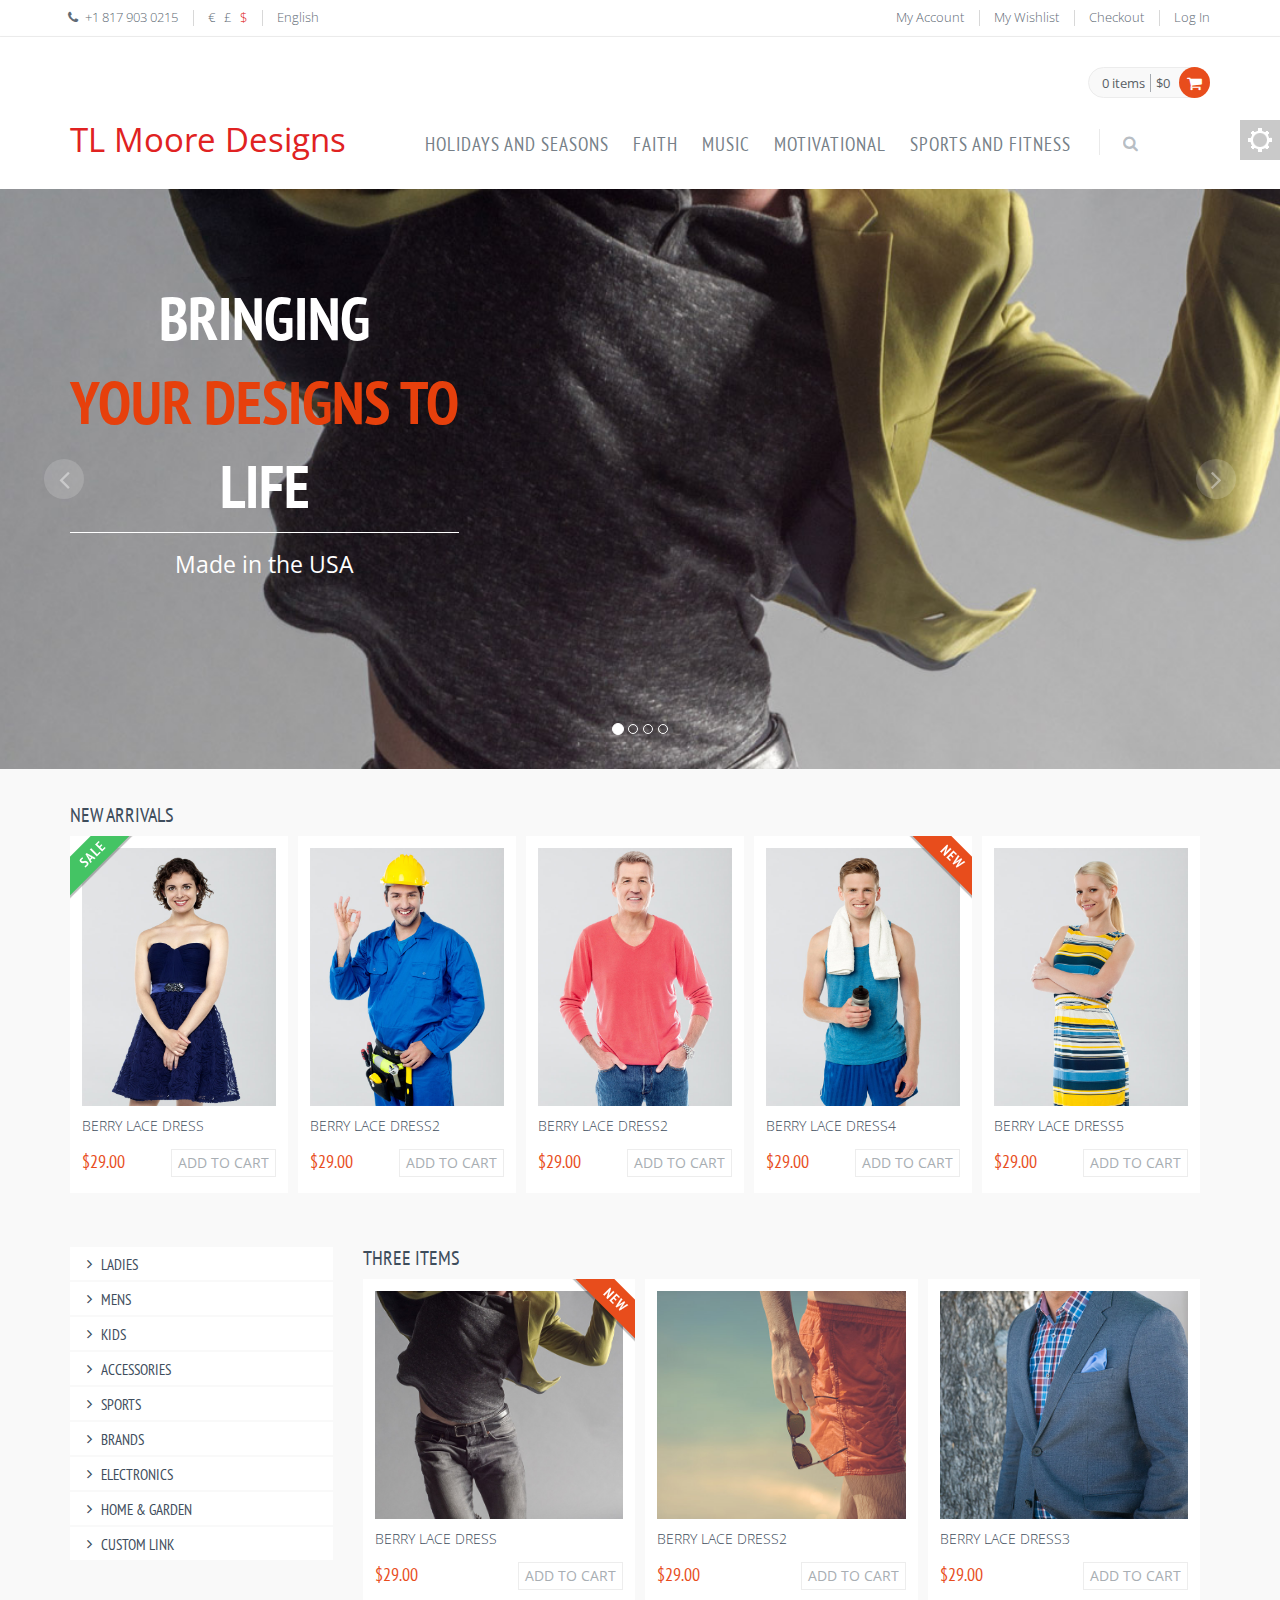
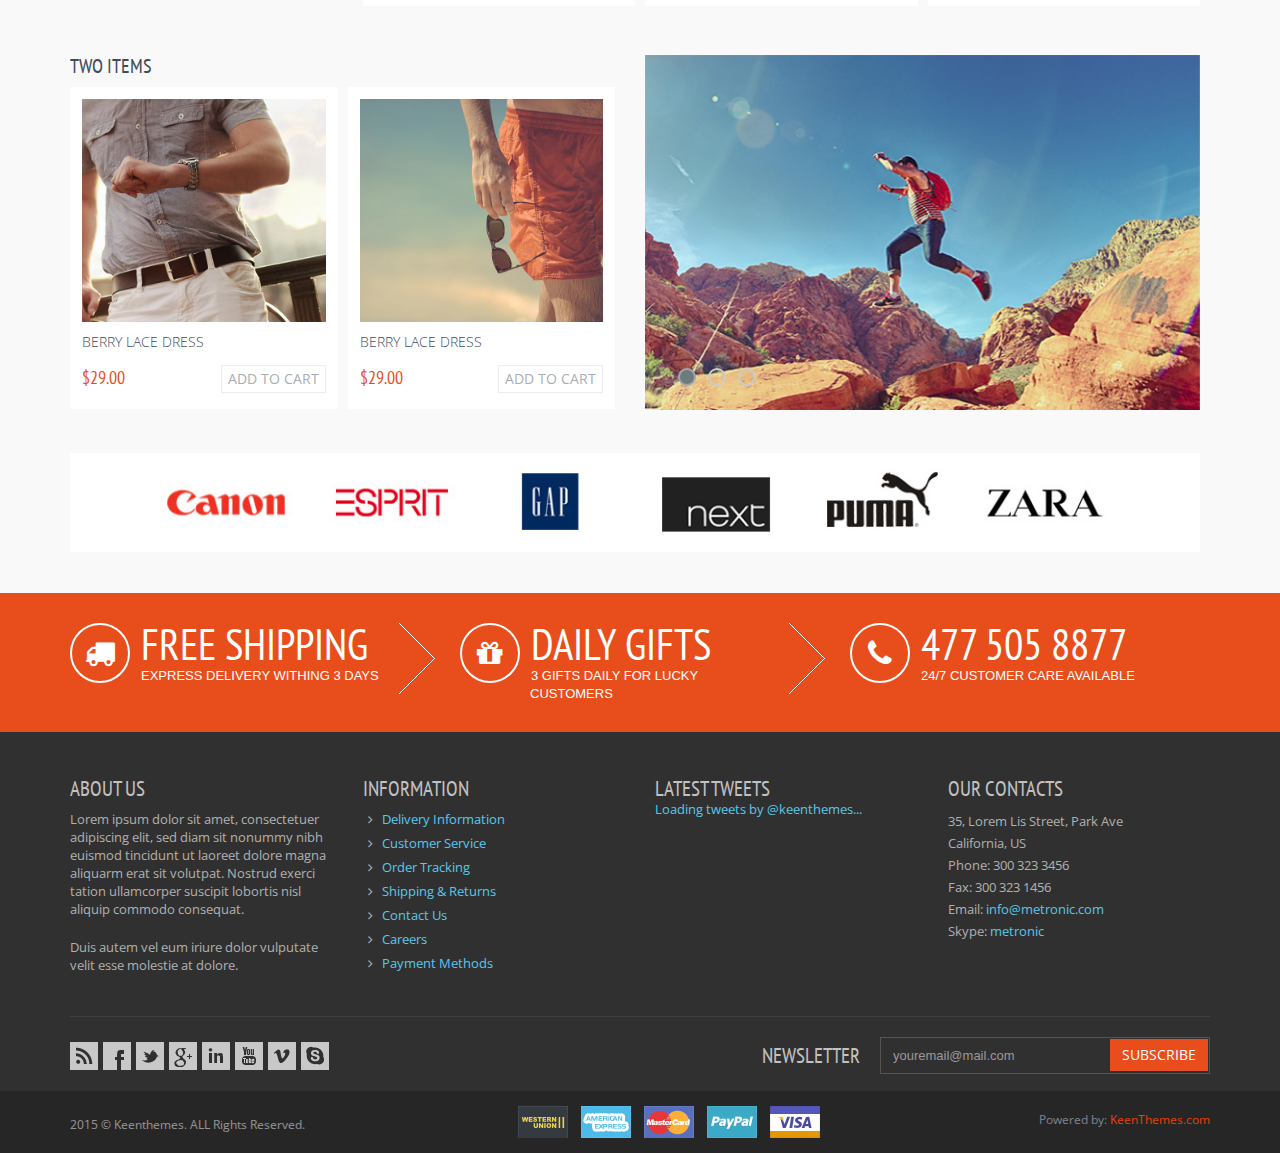
==== shop-index.html @ 40b66dd3 "Update shop-index.html" ====
<!DOCTYPE html>
<!--
Template: Metronic Frontend Freebie - Responsive HTML Template Based On Twitter Bootstrap 3.3.4
Version: 1.0.0
Author: KeenThemes
Website: http://www.keenthemes.com/
Contact: support@keenthemes.com
Follow: www.twitter.com/keenthemes
Like: www.facebook.com/keenthemes
Purchase Premium Metronic Admin Theme: http://themeforest.net/item/metronic-responsive-admin-dashboard-template/4021469?ref=keenthemes
-->
<!--[if IE 8]> <html lang="en" class="ie8 no-js"> <![endif]-->
<!--[if IE 9]> <html lang="en" class="ie9 no-js"> <![endif]-->
<!--[if !IE]><!-->
<html lang="en">
<!--<![endif]-->

<!-- Head BEGIN -->
<head>
  <meta charset="utf-8">
  <title>TL Moore Designs</title>

  <meta content="width=device-width, initial-scale=1.0" name="viewport">
  <meta http-equiv="X-UA-Compatible" content="IE=edge,chrome=1">

  <meta content="Metronic Shop UI description" name="description">
  <meta content="Metronic Shop UI keywords" name="keywords">
  <meta content="keenthemes" name="author">

  <meta property="og:site_name" content="-CUSTOMER VALUE-">
  <meta property="og:title" content="-CUSTOMER VALUE-">
  <meta property="og:description" content="-CUSTOMER VALUE-">
  <meta property="og:type" content="website">
  <meta property="og:image" content="-CUSTOMER VALUE-"><!-- link to image for socio -->
  <meta property="og:url" content="-CUSTOMER VALUE-">

  <link rel="shortcut icon" href="favicon.ico">

  <!-- Fonts START -->
  <link href="http://fonts.googleapis.com/css?family=Open+Sans:300,400,600,700|PT+Sans+Narrow|Source+Sans+Pro:200,300,400,600,700,900&amp;subset=all" rel="stylesheet" type="text/css">
  <link href="http://fonts.googleapis.com/css?family=Source+Sans+Pro:200,300,400,600,700,900&amp;subset=all" rel="stylesheet" type="text/css"><!--- fonts for slider on the index page -->  
  <!-- Fonts END -->

  <!-- Global styles START -->          
  <link href="assets/plugins/font-awesome/css/font-awesome.min.css" rel="stylesheet">
  <link href="assets/plugins/bootstrap/css/bootstrap.min.css" rel="stylesheet">
  <!-- Global styles END --> 
   
  <!-- Page level plugin styles START -->
  <link href="assets/pages/css/animate.css" rel="stylesheet">
  <link href="assets/plugins/fancybox/source/jquery.fancybox.css" rel="stylesheet">
  <link href="assets/plugins/owl.carousel/assets/owl.carousel.css" rel="stylesheet">
  <!-- Page level plugin styles END -->

  <!-- Theme styles START -->
  <link href="assets/pages/css/components.css" rel="stylesheet">
  <link href="assets/pages/css/slider.css" rel="stylesheet">
  <link href="assets/pages/css/style-shop.css" rel="stylesheet" type="text/css">
  <link href="assets/corporate/css/style.css" rel="stylesheet">
  <link href="assets/corporate/css/style-responsive.css" rel="stylesheet">
  <link href="assets/corporate/css/themes/red.css" rel="stylesheet" id="style-color">
  <link href="assets/corporate/css/custom.css" rel="stylesheet">
  <!-- Theme styles END -->
</head>
<!-- Head END -->

<!-- Body BEGIN -->
<body class="ecommerce">
    <!-- BEGIN STYLE CUSTOMIZER -->
    <div class="color-panel hidden-sm">
      <div class="color-mode-icons icon-color"></div>
      <div class="color-mode-icons icon-color-close"></div>
      <div class="color-mode">
        <p>THEME COLOR</p>
        <ul class="inline">
          <li class="color-red current color-default" data-style="red"></li>
          <li class="color-blue" data-style="blue"></li>
          <li class="color-green" data-style="green"></li>
          <li class="color-orange" data-style="orange"></li>
          <li class="color-gray" data-style="gray"></li>
          <li class="color-turquoise" data-style="turquoise"></li>
        </ul>
      </div>
    </div>
    <!-- END BEGIN STYLE CUSTOMIZER --> 

    <!-- BEGIN TOP BAR -->
    <div class="pre-header">
        <div class="container">
            <div class="row">
                <!-- BEGIN TOP BAR LEFT PART -->
                <div class="col-md-6 col-sm-6 additional-shop-info">
                    <ul class="list-unstyled list-inline">
                        <li><i class="fa fa-phone"></i><span>+1 817 903 0215</span></li>
                        <!-- BEGIN CURRENCIES -->
                        <li class="shop-currencies">
                            <a href="javascript:void(0);">€</a>
                            <a href="javascript:void(0);">£</a>
                            <a href="javascript:void(0);" class="current">$</a>
                        </li>
                        <!-- END CURRENCIES -->
                        <!-- BEGIN LANGS -->
                        <li class="langs-block">
                            <a href="javascript:void(0);" class="current">English </a>
                            <div class="langs-block-others-wrapper"><div class="langs-block-others">
                              <a href="javascript:void(0);">French</a>
                              <a href="javascript:void(0);">Germany</a>
                              <a href="javascript:void(0);">Turkish</a>
                            </div></div>
                        </li>
                        <!-- END LANGS -->
                    </ul>
                </div>
                <!-- END TOP BAR LEFT PART -->
                <!-- BEGIN TOP BAR MENU -->
                <div class="col-md-6 col-sm-6 additional-nav">
                    <ul class="list-unstyled list-inline pull-right">
                        <li><a href="shop-account.html">My Account</a></li>
                        <li><a href="shop-wishlist.html">My Wishlist</a></li>
                        <li><a href="shop-checkout.html">Checkout</a></li>
                        <li><a href="page-login.html">Log In</a></li>
                    </ul>
                </div>
                <!-- END TOP BAR MENU -->
            </div>
        </div>        
    </div>
    <!-- END TOP BAR -->

    <!-- BEGIN HEADER -->
    <div class="header">
      <div class="container">
        <a class="site-logo">TL Moore Designs</a>

        <a href="javascript:void(0);" class="mobi-toggler"><i class="fa fa-bars"></i></a>
        
        <!-- BEGIN CART -->
        <div class="top-cart-block">
          <div class="top-cart-info">
            <a href="javascript:void(0);" class="top-cart-info-count">0 items</a>
            <a href="javascript:void(0);" class="top-cart-info-value">$0</a>
          </div>
          <i class="fa fa-shopping-cart"></i>
                        
          <div class="top-cart-content-wrapper">
            <div class="top-cart-content">
              <ul class="scroller" style="height: 250px;">
                <li>
                  <a href="shop-item.html"><img src="assets/pages/img/cart-img.jpg" alt="Rolex Classic Watch" width="37" height="34"></a>
                  <span class="cart-content-count">x 1</span>
                  <strong><a href="shop-item.html">Rolex Classic Watch</a></strong>
                  <em>$1230</em>
                  <a href="javascript:void(0);" class="del-goods">&nbsp;</a>
                </li>
                <li>
                  <a href="shop-item.html"><img src="assets/pages/img/cart-img.jpg" alt="Rolex Classic Watch" width="37" height="34"></a>
                  <span class="cart-content-count">x 1</span>
                  <strong><a href="shop-item.html">Rolex Classic Watch</a></strong>
                  <em>$1230</em>
                  <a href="javascript:void(0);" class="del-goods">&nbsp;</a>
                </li>
                <li>
                  <a href="shop-item.html"><img src="assets/pages/img/cart-img.jpg" alt="Rolex Classic Watch" width="37" height="34"></a>
                  <span class="cart-content-count">x 1</span>
                  <strong><a href="shop-item.html">Rolex Classic Watch</a></strong>
                  <em>$1230</em>
                  <a href="javascript:void(0);" class="del-goods">&nbsp;</a>
                </li>
                <li>
                  <a href="shop-item.html"><img src="assets/pages/img/cart-img.jpg" alt="Rolex Classic Watch" width="37" height="34"></a>
                  <span class="cart-content-count">x 1</span>
                  <strong><a href="shop-item.html">Rolex Classic Watch</a></strong>
                  <em>$1230</em>
                  <a href="javascript:void(0);" class="del-goods">&nbsp;</a>
                </li>
                <li>
                  <a href="shop-item.html"><img src="assets/pages/img/cart-img.jpg" alt="Rolex Classic Watch" width="37" height="34"></a>
                  <span class="cart-content-count">x 1</span>
                  <strong><a href="shop-item.html">Rolex Classic Watch</a></strong>
                  <em>$1230</em>
                  <a href="javascript:void(0);" class="del-goods">&nbsp;</a>
                </li>
                <li>
                  <a href="shop-item.html"><img src="assets/pages/img/cart-img.jpg" alt="Rolex Classic Watch" width="37" height="34"></a>
                  <span class="cart-content-count">x 1</span>
                  <strong><a href="shop-item.html">Rolex Classic Watch</a></strong>
                  <em>$1230</em>
                  <a href="javascript:void(0);" class="del-goods">&nbsp;</a>
                </li>
                <li>
                  <a href="shop-item.html"><img src="assets/pages/img/cart-img.jpg" alt="Rolex Classic Watch" width="37" height="34"></a>
                  <span class="cart-content-count">x 1</span>
                  <strong><a href="shop-item.html">Rolex Classic Watch</a></strong>
                  <em>$1230</em>
                  <a href="javascript:void(0);" class="del-goods">&nbsp;</a>
                </li>
                <li>
                  <a href="shop-item.html"><img src="assets/pages/img/cart-img.jpg" alt="Rolex Classic Watch" width="37" height="34"></a>
                  <span class="cart-content-count">x 1</span>
                  <strong><a href="shop-item.html">Rolex Classic Watch</a></strong>
                  <em>$1230</em>
                  <a href="javascript:void(0);" class="del-goods">&nbsp;</a>
                </li>
              </ul>
              <div class="text-right">
                <a href="shop-shopping-cart.html" class="btn btn-default">View Cart</a>
                <a href="shop-checkout.html" class="btn btn-primary">Checkout</a>
              </div>
            </div>
          </div>            
        </div>
        <!--END CART -->

        <!-- BEGIN NAVIGATION -->
        <div class="header-navigation">
          <ul>
            <li class="dropdown">
              <a class="dropdown-toggle" data-toggle="dropdown" data-target="#" href="javascript:;">
                Holidays and Seasons</a>
                
              <!-- BEGIN DROPDOWN MENU -->
              <ul class="dropdown-menu">
                <li class="dropdown-submenu">
                  <a href="shop-product-list.html">Hi Tops <i class="fa fa-angle-right"></i></a>
                  <ul class="dropdown-menu" role="menu">
                    <li><a href="shop-product-list.html">Second Level Link</a></li>
                    <li><a href="shop-product-list.html">Second Level Link</a></li>
                    <li class="dropdown-submenu">
                      <a class="dropdown-toggle" data-toggle="dropdown" data-target="#" href="javascript:;">
                        Second Level Link 
                        <i class="fa fa-angle-right"></i>
                      </a>
                      <ul class="dropdown-menu">
                        <li><a href="shop-product-list.html">Third Level Link</a></li>
                        <li><a href="shop-product-list.html">Third Level Link</a></li>
                        <li><a href="shop-product-list.html">Third Level Link</a></li>
                      </ul>
                    </li>
                  </ul>
                </li>
                <li><a href="shop-product-list.html">Running Shoes</a></li>
                <li><a href="shop-product-list.html">Jackets and Coats</a></li>
              </ul>
              <!-- END DROPDOWN MENU -->
            </li>
            <li class="dropdown dropdown-megamenu">
              <a class="dropdown-toggle" data-toggle="dropdown" data-target="#" href="javascript:;">
                Faith
                
              </a>
              <!-- BEGIN DROPDOWN MENU -->
              <ul class="dropdown-menu">
                <li class="dropdown-submenu">
                  <a href="shop-product-list.html">Hi Tops <i class="fa fa-angle-right"></i></a>
                  <ul class="dropdown-menu" role="menu">
                    <li><a href="shop-product-list.html">Second Level Link</a></li>
                    <li><a href="shop-product-list.html">Second Level Link</a></li>
                    <li class="dropdown-submenu">
                      <a class="dropdown-toggle" data-toggle="dropdown" data-target="#" href="javascript:;">
                        Second Level Link 
                        <i class="fa fa-angle-right"></i>
                      </a>
                      <ul class="dropdown-menu">
                        <li><a href="shop-product-list.html">Third Level Link</a></li>
                        <li><a href="shop-product-list.html">Third Level Link</a></li>
                        <li><a href="shop-product-list.html">Third Level Link</a></li>
                      </ul>
                    </li>
                  </ul>
                </li>
                <li><a href="shop-product-list.html">Running Shoes</a></li>
                <li><a href="shop-product-list.html">Jackets and Coats</a></li>
              </ul>
              <!-- END DROPDOWN MENU -->
              <li class="dropdown dropdown-megamenu">
                <a class="dropdown-toggle" data-toggle="dropdown" data-target="#" href="javascript:;">
                  Music
                  
                </a>
                <!-- BEGIN DROPDOWN MENU -->
                <ul class="dropdown-menu">
                  <li class="dropdown-submenu">
                    <a href="shop-product-list.html">Hi Tops <i class="fa fa-angle-right"></i></a>
                    <ul class="dropdown-menu" role="menu">
                      <li><a href="shop-product-list.html">Second Level Link</a></li>
                      <li><a href="shop-product-list.html">Second Level Link</a></li>
                      <li class="dropdown-submenu">
                        <a class="dropdown-toggle" data-toggle="dropdown" data-target="#" href="javascript:;">
                          Second Level Link 
                          <i class="fa fa-angle-right"></i>
                        </a>
                        <ul class="dropdown-menu">
                          <li><a href="shop-product-list.html">Third Level Link</a></li>
                          <li><a href="shop-product-list.html">Third Level Link</a></li>
                          <li><a href="shop-product-list.html">Third Level Link</a></li>
                        </ul>
                      </li>
                    </ul>
                  </li>
                  <li><a href="shop-product-list.html">Running Shoes</a></li>
                  <li><a href="shop-product-list.html">Jackets and Coats</a></li>
                </ul>
                <!-- END DROPDOWN MENU -->
                <li class="dropdown dropdown-megamenu">
                  <a class="dropdown-toggle" data-toggle="dropdown" data-target="#" href="javascript:;">
                    Motivational
                    
                  </a>
                  <!-- BEGIN DROPDOWN MENU -->
                  <ul class="dropdown-menu">
                    <li class="dropdown-submenu">
                      <a href="shop-product-list.html">Hi Tops <i class="fa fa-angle-right"></i></a>
                      <ul class="dropdown-menu" role="menu">
                        <li><a href="shop-product-list.html">Second Level Link</a></li>
                        <li><a href="shop-product-list.html">Second Level Link</a></li>
                        <li class="dropdown-submenu">
                          <a class="dropdown-toggle" data-toggle="dropdown" data-target="#" href="javascript:;">
                            Second Level Link 
                            <i class="fa fa-angle-right"></i>
                          </a>
                          <ul class="dropdown-menu">
                            <li><a href="shop-product-list.html">Third Level Link</a></li>
                            <li><a href="shop-product-list.html">Third Level Link</a></li>
                            <li><a href="shop-product-list.html">Third Level Link</a></li>
                          </ul>
                        </li>
                      </ul>
                    </li>
                    <li><a href="shop-product-list.html">Running Shoes</a></li>
                    <li><a href="shop-product-list.html">Jackets and Coats</a></li>
                  </ul>
                  <!-- END DROPDOWN MENU -->
                  <li class="dropdown dropdown-megamenu">
                    <a class="dropdown-toggle" data-toggle="dropdown" data-target="#" href="javascript:;">
                      Sports and Fitness
                      
                    </a>
                    <!-- BEGIN DROPDOWN MENU -->
                    <ul class="dropdown-menu">
                      <li class="dropdown-submenu">
                        <a href="shop-product-list.html">Hi Tops <i class="fa fa-angle-right"></i></a>
                        <ul class="dropdown-menu" role="menu">
                          <li><a href="shop-product-list.html">Second Level Link</a></li>
                          <li><a href="shop-product-list.html">Second Level Link</a></li>
                          <li class="dropdown-submenu">
                            <a class="dropdown-toggle" data-toggle="dropdown" data-target="#" href="javascript:;">
                              Second Level Link 
                              <i class="fa fa-angle-right"></i>
                            </a>
                            <ul class="dropdown-menu">
                              <li><a href="shop-product-list.html">Third Level Link</a></li>
                              <li><a href="shop-product-list.html">Third Level Link</a></li>
                              <li><a href="shop-product-list.html">Third Level Link</a></li>
                            </ul>
                          </li>
                        </ul>
                      </li>
                      <li><a href="shop-product-list.html">Running Shoes</a></li>
                      <li><a href="shop-product-list.html">Jackets and Coats</a></li>
                    </ul>
                    <!-- END DROPDOWN MENU -->

            <!-- BEGIN TOP SEARCH -->
            <li class="menu-search">
              <span class="sep"></span>
              <i class="fa fa-search search-btn"></i>
              <div class="search-box">
                <form action="#">
                  <div class="input-group">
                    <input type="text" placeholder="Search" class="form-control">
                    <span class="input-group-btn">
                      <button class="btn btn-primary" type="submit">Search</button>
                    </span>
                  </div>
                </form>
              </div> 
            </li>
            <!-- END TOP SEARCH -->
          </ul>
        </div>
        <!-- END NAVIGATION -->
      </div>
    </div>
    <!-- Header END -->

    <!-- BEGIN SLIDER -->
    <div class="page-slider margin-bottom-35">
        <div id="carousel-example-generic" class="carousel slide carousel-slider">
            <!-- Indicators -->
            <ol class="carousel-indicators">
                <li data-target="#carousel-example-generic" data-slide-to="0" class="active"></li>
                <li data-target="#carousel-example-generic" data-slide-to="1"></li>
                <li data-target="#carousel-example-generic" data-slide-to="2"></li>
                <li data-target="#carousel-example-generic" data-slide-to="3"></li>
            </ol>

            <!-- Wrapper for slides -->
            <div class="carousel-inner" role="listbox">
                <!-- First slide -->
                <div class="item carousel-item-four active">
                    <div class="container">
                        <div class="carousel-position-four text-center">
                            <h2 class="margin-bottom-20 animate-delay carousel-title-v3 border-bottom-title text-uppercase" data-animation="animated fadeInDown">
                                Bringing <br/><span class="color-red-v2">Your Designs To</span><br/> Life
                            </h2>
                            <p class="carousel-subtitle-v2" data-animation="animated fadeInUp">Made in the USA</p>
                        </div>
                    </div>
                </div>
                
                <!-- Second slide -->
                <div class="item carousel-item-five">
                    <div class="container">
                        <div class="carousel-position-four text-center">
                            <h2 class="animate-delay carousel-title-v4" data-animation="animated fadeInDown">
                                Unlimted
                            </h2>
                            <p class="carousel-subtitle-v2" data-animation="animated fadeInDown">
                                Layout Options
                            </p>
                            <p class="carousel-subtitle-v3 margin-bottom-30" data-animation="animated fadeInUp">
                                Fully Responsive
                            </p>
                            <a class="carousel-btn" href="#" data-animation="animated fadeInUp">See More Details</a>
                        </div>
                        <img class="carousel-position-five animate-delay hidden-sm hidden-xs" src="assets/pages/img/shop-slider/slide2/price.png" alt="Price" data-animation="animated zoomIn">
                    </div>
                </div>

                <!-- Third slide -->
                <div class="item carousel-item-six">
                    <div class="container">
                        <div class="carousel-position-four text-center">
                            <span class="carousel-subtitle-v3 margin-bottom-15" data-animation="animated fadeInDown">
                                Full Admin &amp; Frontend
                            </span>
                            <p class="carousel-subtitle-v4" data-animation="animated fadeInDown">
                                eCommerce UI
                            </p>
                            <p class="carousel-subtitle-v3" data-animation="animated fadeInDown">
                                Is Ready For Your Project
                            </p>
                        </div>
                    </div>
                </div>

                <!-- Fourth slide -->
                <div class="item carousel-item-seven">
                   <div class="center-block">
                        <div class="center-block-wrap">
                            <div class="center-block-body">
                                <h2 class="carousel-title-v1 margin-bottom-20" data-animation="animated fadeInDown">
                                    The most <br/>
                                    wanted bijouterie
                                </h2>
                                <a class="carousel-btn" href="#" data-animation="animated fadeInUp">But It Now!</a>
                            </div>
                        </div>
                    </div>
                </div>
            </div>

            <!-- Controls -->
            <a class="left carousel-control carousel-control-shop" href="#carousel-example-generic" role="button" data-slide="prev">
                <i class="fa fa-angle-left" aria-hidden="true"></i>
            </a>
            <a class="right carousel-control carousel-control-shop" href="#carousel-example-generic" role="button" data-slide="next">
                <i class="fa fa-angle-right" aria-hidden="true"></i>
            </a>
        </div>
    </div>
    <!-- END SLIDER -->

    <div class="main">
      <div class="container">
        <!-- BEGIN SALE PRODUCT & NEW ARRIVALS -->
        <div class="row margin-bottom-40">
          <!-- BEGIN SALE PRODUCT -->
          <div class="col-md-12 sale-product">
            <h2>New Arrivals</h2>
            <div class="owl-carousel owl-carousel5">
              <div>
                <div class="product-item">
                  <div class="pi-img-wrapper">
                    <img src="assets/pages/img/products/model1.jpg" class="img-responsive" alt="Berry Lace Dress">
                    <div>
                      <a href="assets/pages/img/products/model1.jpg" class="btn btn-default fancybox-button">Zoom</a>
                      <a href="#product-pop-up" class="btn btn-default fancybox-fast-view">View</a>
                    </div>
                  </div>
                  <h3><a href="shop-item.html">Berry Lace Dress</a></h3>
                  <div class="pi-price">$29.00</div>
                  <a href="javascript:;" class="btn btn-default add2cart">Add to cart</a>
                  <div class="sticker sticker-sale"></div>
                </div>
              </div>
              <div>
                <div class="product-item">
                  <div class="pi-img-wrapper">
                    <img src="assets/pages/img/products/model2.jpg" class="img-responsive" alt="Berry Lace Dress">
                    <div>
                      <a href="assets/pages/img/products/model2.jpg" class="btn btn-default fancybox-button">Zoom</a>
                      <a href="#product-pop-up" class="btn btn-default fancybox-fast-view">View</a>
                    </div>
                  </div>
                  <h3><a href="shop-item.html">Berry Lace Dress2</a></h3>
                  <div class="pi-price">$29.00</div>
                  <a href="javascript:;" class="btn btn-default add2cart">Add to cart</a>
                </div>
              </div>
              <div>
                <div class="product-item">
                  <div class="pi-img-wrapper">
                    <img src="assets/pages/img/products/model6.jpg" class="img-responsive" alt="Berry Lace Dress">
                    <div>
                      <a href="assets/pages/img/products/model6.jpg" class="btn btn-default fancybox-button">Zoom</a>
                      <a href="#product-pop-up" class="btn btn-default fancybox-fast-view">View</a>
                    </div>
                  </div>
                  <h3><a href="shop-item.html">Berry Lace Dress2</a></h3>
                  <div class="pi-price">$29.00</div>
                  <a href="javascript:;" class="btn btn-default add2cart">Add to cart</a>
                </div>
              </div>
              <div>
                  <div class="product-item">
                    <div class="pi-img-wrapper">
                      <img src="assets/pages/img/products/model4.jpg" class="img-responsive" alt="Berry Lace Dress">
                      <div>
                        <a href="assets/pages/img/products/model4.jpg" class="btn btn-default fancybox-button">Zoom</a>
                        <a href="#product-pop-up" class="btn btn-default fancybox-fast-view">View</a>
                      </div>
                    </div>
                    <h3><a href="javascript:;">Berry Lace Dress4</a></h3>
                    <div class="pi-price">$29.00</div>
                    <a href="javascript:;" class="btn btn-default add2cart">Add to cart</a>
                    <div class="sticker sticker-new"></div>
                  </div>
              </div>
              <div>
                <div class="product-item">
                  <div class="pi-img-wrapper">
                    <img src="assets/pages/img/products/model5.jpg" class="img-responsive" alt="Berry Lace Dress">
                    <div>
                      <a href="assets/pages/img/products/model5.jpg" class="btn btn-default fancybox-button">Zoom</a>
                      <a href="#product-pop-up" class="btn btn-default fancybox-fast-view">View</a>
                    </div>
                  </div>
                  <h3><a href="shop-item.html">Berry Lace Dress5</a></h3>
                  <div class="pi-price">$29.00</div>
                  <a href="javascript:;" class="btn btn-default add2cart">Add to cart</a>
                </div>
              </div>
              <div>
                <div class="product-item">
                  <div class="pi-img-wrapper">
                    <img src="assets/pages/img/products/model3.jpg" class="img-responsive" alt="Berry Lace Dress">
                    <div>
                      <a href="assets/pages/img/products/model3.jpg" class="btn btn-default fancybox-button">Zoom</a>
                      <a href="#product-pop-up" class="btn btn-default fancybox-fast-view">View</a>
                    </div>
                  </div>
                  <h3><a href="shop-item.html">Berry Lace Dress3</a></h3>
                  <div class="pi-price">$29.00</div>
                  <a href="javascript:;" class="btn btn-default add2cart">Add to cart</a>
                </div>
              </div>
              <div>
                <div class="product-item">
                  <div class="pi-img-wrapper">
                    <img src="assets/pages/img/products/model7.jpg" class="img-responsive" alt="Berry Lace Dress">
                    <div>
                      <a href="assets/pages/img/products/model7.jpg" class="btn btn-default fancybox-button">Zoom</a>
                      <a href="#product-pop-up" class="btn btn-default fancybox-fast-view">View</a>
                    </div>
                  </div>
                  <h3><a href="shop-item.html">Berry Lace Dress3</a></h3>
                  <div class="pi-price">$29.00</div>
                  <a href="javascript:;" class="btn btn-default add2cart">Add to cart</a>
                </div>
              </div>
            </div>
          </div>
          <!-- END SALE PRODUCT -->
        </div>
        <!-- END SALE PRODUCT & NEW ARRIVALS -->

        <!-- BEGIN SIDEBAR & CONTENT -->
        <div class="row margin-bottom-40 ">
          <!-- BEGIN SIDEBAR -->
          <div class="sidebar col-md-3 col-sm-4">
            <ul class="list-group margin-bottom-25 sidebar-menu">
              <li class="list-group-item clearfix"><a href="shop-product-list.html"><i class="fa fa-angle-right"></i> Ladies</a></li>
              <li class="list-group-item clearfix dropdown">
                <a href="shop-product-list.html">
                  <i class="fa fa-angle-right"></i>
                  Mens
                  
                </a>
                <ul class="dropdown-menu">
                  <li class="list-group-item dropdown clearfix">
                    <a href="shop-product-list.html"><i class="fa fa-angle-right"></i> Shoes </a>
                      <ul class="dropdown-menu">
                        <li class="list-group-item dropdown clearfix">
                          <a href="shop-product-list.html"><i class="fa fa-angle-right"></i> Classic </a>
                          <ul class="dropdown-menu">
                            <li><a href="shop-product-list.html"><i class="fa fa-angle-right"></i> Classic 1</a></li>
                            <li><a href="shop-product-list.html"><i class="fa fa-angle-right"></i> Classic 2</a></li>
                          </ul>
                        </li>
                        <li class="list-group-item dropdown clearfix">
                          <a href="shop-product-list.html"><i class="fa fa-angle-right"></i> Sport  </a>
                          <ul class="dropdown-menu">
                            <li><a href="shop-product-list.html"><i class="fa fa-angle-right"></i> Sport 1</a></li>
                            <li><a href="shop-product-list.html"><i class="fa fa-angle-right"></i> Sport 2</a></li>
                          </ul>
                        </li>
                      </ul>
                  </li>
                  <li><a href="shop-product-list.html"><i class="fa fa-angle-right"></i> Trainers</a></li>
                  <li><a href="shop-product-list.html"><i class="fa fa-angle-right"></i> Jeans</a></li>
                  <li><a href="shop-product-list.html"><i class="fa fa-angle-right"></i> Chinos</a></li>
                  <li><a href="shop-product-list.html"><i class="fa fa-angle-right"></i> T-Shirts</a></li>
                </ul>
              </li>
              <li class="list-group-item clearfix"><a href="shop-product-list.html"><i class="fa fa-angle-right"></i> Kids</a></li>
              <li class="list-group-item clearfix"><a href="shop-product-list.html"><i class="fa fa-angle-right"></i> Accessories</a></li>
              <li class="list-group-item clearfix"><a href="shop-product-list.html"><i class="fa fa-angle-right"></i> Sports</a></li>
              <li class="list-group-item clearfix"><a href="shop-product-list.html"><i class="fa fa-angle-right"></i> Brands</a></li>
              <li class="list-group-item clearfix"><a href="shop-product-list.html"><i class="fa fa-angle-right"></i> Electronics</a></li>
              <li class="list-group-item clearfix"><a href="shop-product-list.html"><i class="fa fa-angle-right"></i> Home & Garden</a></li>
              <li class="list-group-item clearfix"><a href="shop-product-list.html"><i class="fa fa-angle-right"></i> Custom Link</a></li>
            </ul>
          </div>
          <!-- END SIDEBAR -->
          <!-- BEGIN CONTENT -->
          <div class="col-md-9 col-sm-8">
            <h2>Three items</h2>
            <div class="owl-carousel owl-carousel3">
              <div>
                <div class="product-item">
                  <div class="pi-img-wrapper">
                    <img src="assets/pages/img/products/k1.jpg" class="img-responsive" alt="Berry Lace Dress">
                    <div>
                      <a href="assets/pages/img/products/k1.jpg" class="btn btn-default fancybox-button">Zoom</a>
                      <a href="#product-pop-up" class="btn btn-default fancybox-fast-view">View</a>
                    </div>
                  </div>
                  <h3><a href="shop-item.html">Berry Lace Dress</a></h3>
                  <div class="pi-price">$29.00</div>
                  <a href="javascript:;" class="btn btn-default add2cart">Add to cart</a>
                  <div class="sticker sticker-new"></div>
                </div>
              </div>
              <div>
                <div class="product-item">
                  <div class="pi-img-wrapper">
                    <img src="assets/pages/img/products/k2.jpg" class="img-responsive" alt="Berry Lace Dress">
                    <div>
                      <a href="assets/pages/img/products/k2.jpg" class="btn btn-default fancybox-button">Zoom</a>
                      <a href="#product-pop-up" class="btn btn-default fancybox-fast-view">View</a>
                    </div>
                  </div>
                  <h3><a href="shop-item.html">Berry Lace Dress2</a></h3>
                  <div class="pi-price">$29.00</div>
                  <a href="javascript:;" class="btn btn-default add2cart">Add to cart</a>
                </div>
              </div>
              <div>
                <div class="product-item">
                  <div class="pi-img-wrapper">
                    <img src="assets/pages/img/products/k3.jpg" class="img-responsive" alt="Berry Lace Dress">
                    <div>
                      <a href="assets/pages/img/products/k3.jpg" class="btn btn-default fancybox-button">Zoom</a>
                      <a href="#product-pop-up" class="btn btn-default fancybox-fast-view">View</a>
                    </div>
                  </div>
                  <h3><a href="shop-item.html">Berry Lace Dress3</a></h3>
                  <div class="pi-price">$29.00</div>
                  <a href="javascript:;" class="btn btn-default add2cart">Add to cart</a>
                </div>
              </div>
              <div>
                <div class="product-item">
                  <div class="pi-img-wrapper">
                    <img src="assets/pages/img/products/k4.jpg" class="img-responsive" alt="Berry Lace Dress">
                    <div>
                      <a href="assets/pages/img/products/k4.jpg" class="btn btn-default fancybox-button">Zoom</a>
                      <a href="#product-pop-up" class="btn btn-default fancybox-fast-view">View</a>
                    </div>
                  </div>
                  <h3><a href="shop-item.html">Berry Lace Dress4</a></h3>
                  <div class="pi-price">$29.00</div>
                  <a href="javascript:;" class="btn btn-default add2cart">Add to cart</a>
                  <div class="sticker sticker-sale"></div>
                </div>
              </div>
              <div>
                <div class="product-item">
                  <div class="pi-img-wrapper">
                    <img src="assets/pages/img/products/k1.jpg" class="img-responsive" alt="Berry Lace Dress">
                    <div>
                      <a href="assets/pages/img/products/k1.jpg" class="btn btn-default fancybox-button">Zoom</a>
                      <a href="#product-pop-up" class="btn btn-default fancybox-fast-view">View</a>
                    </div>
                  </div>
                  <h3><a href="shop-item.html">Berry Lace Dress5</a></h3>
                  <div class="pi-price">$29.00</div>
                  <a href="javascript:;" class="btn btn-default add2cart">Add to cart</a>
                </div>
              </div>
              <div>
                <div class="product-item">
                  <div class="pi-img-wrapper">
                    <img src="assets/pages/img/products/k2.jpg" class="img-responsive" alt="Berry Lace Dress">
                    <div>
                      <a href="assets/pages/img/products/k2.jpg" class="btn btn-default fancybox-button">Zoom</a>
                      <a href="#product-pop-up" class="btn btn-default fancybox-fast-view">View</a>
                    </div>
                  </div>
                  <h3><a href="shop-item.html">Berry Lace Dress6</a></h3>
                  <div class="pi-price">$29.00</div>
                  <a href="javascript:;" class="btn btn-default add2cart">Add to cart</a>
                </div>
              </div>
            </div>
          </div>
          <!-- END CONTENT -->
        </div>
        <!-- END SIDEBAR & CONTENT -->

        <!-- BEGIN TWO PRODUCTS & PROMO -->
        <div class="row margin-bottom-35 ">
          <!-- BEGIN TWO PRODUCTS -->
          <div class="col-md-6 two-items-bottom-items">
            <h2>Two items</h2>
            <div class="owl-carousel owl-carousel2">
              <div>
                <div class="product-item">
                  <div class="pi-img-wrapper">
                    <img src="assets/pages/img/products/k4.jpg" class="img-responsive" alt="Berry Lace Dress">
                    <div>
                      <a href="assets/pages/img/products/k4.jpg" class="btn btn-default fancybox-button">Zoom</a>
                      <a href="#product-pop-up" class="btn btn-default fancybox-fast-view">View</a>
                    </div>
                  </div>
                  <h3><a href="shop-item.html">Berry Lace Dress</a></h3>
                  <div class="pi-price">$29.00</div>
                  <a href="javascript:;" class="btn btn-default add2cart">Add to cart</a>
                </div>
              </div>
              <div>
                <div class="product-item">
                  <div class="pi-img-wrapper">
                    <img src="assets/pages/img/products/k2.jpg" class="img-responsive" alt="Berry Lace Dress">
                    <div>
                      <a href="assets/pages/img/products/k2.jpg" class="btn btn-default fancybox-button">Zoom</a>
                      <a href="#product-pop-up" class="btn btn-default fancybox-fast-view">View</a>
                    </div>
                  </div>
                  <h3><a href="shop-item.html">Berry Lace Dress</a></h3>
                  <div class="pi-price">$29.00</div>
                  <a href="javascript:;" class="btn btn-default add2cart">Add to cart</a>
                </div>
              </div>
              <div>
                <div class="product-item">
                  <div class="pi-img-wrapper">
                    <img src="assets/pages/img/products/k3.jpg" class="img-responsive" alt="Berry Lace Dress">
                    <div>
                      <a href="assets/pages/img/products/k3.jpg" class="btn btn-default fancybox-button">Zoom</a>
                      <a href="#product-pop-up" class="btn btn-default fancybox-fast-view">View</a>
                    </div>
                  </div>
                  <h3><a href="shop-item.html">Berry Lace Dress</a></h3>
                  <div class="pi-price">$29.00</div>
                  <a href="javascript:;" class="btn btn-default add2cart">Add to cart</a>
                </div>
              </div>
              <div>
                <div class="product-item">
                  <div class="pi-img-wrapper">
                    <img src="assets/pages/img/products/k1.jpg" class="img-responsive" alt="Berry Lace Dress">
                    <div>
                      <a href="assets/pages/img/products/k1.jpg" class="btn btn-default fancybox-button">Zoom</a>
                      <a href="#product-pop-up" class="btn btn-default fancybox-fast-view">View</a>
                    </div>
                  </div>
                  <h3><a href="shop-item.html">Berry Lace Dress</a></h3>
                  <div class="pi-price">$29.00</div>
                  <a href="javascript:;" class="btn btn-default add2cart">Add to cart</a>
                </div>
              </div>
              <div>
                <div class="product-item">
                  <div class="pi-img-wrapper">
                    <img src="assets/pages/img/products/k4.jpg" class="img-responsive" alt="Berry Lace Dress">
                    <div>
                      <a href="assets/pages/img/products/k4.jpg" class="btn btn-default fancybox-button">Zoom</a>
                      <a href="#product-pop-up" class="btn btn-default fancybox-fast-view">View</a>
                    </div>
                  </div>
                  <h3><a href="shop-item.html">Berry Lace Dress</a></h3>
                  <div class="pi-price">$29.00</div>
                  <a href="javascript:;" class="btn btn-default add2cart">Add to cart</a>
                </div>
              </div>
              <div>
                <div class="product-item">
                  <div class="pi-img-wrapper">
                    <img src="assets/pages/img/products/k3.jpg" class="img-responsive" alt="Berry Lace Dress">
                    <div>
                      <a href="assets/pages/img/products/k3.jpg" class="btn btn-default fancybox-button">Zoom</a>
                      <a href="#product-pop-up" class="btn btn-default fancybox-fast-view">View</a>
                    </div>
                  </div>
                  <h3><a href="shop-item.html">Berry Lace Dress</a></h3>
                  <div class="pi-price">$29.00</div>
                  <a href="javascript:;" class="btn btn-default add2cart">Add to cart</a>
                </div>
              </div>
            </div>
          </div>
          <!-- END TWO PRODUCTS -->
          <!-- BEGIN PROMO -->
          <div class="col-md-6 shop-index-carousel">
            <div class="content-slider">
              <div id="myCarousel" class="carousel slide" data-ride="carousel">
                <!-- Indicators -->
                <ol class="carousel-indicators">
                  <li data-target="#myCarousel" data-slide-to="0" class="active"></li>
                  <li data-target="#myCarousel" data-slide-to="1"></li>
                  <li data-target="#myCarousel" data-slide-to="2"></li>
                </ol>
                <div class="carousel-inner">
                  <div class="item active">
                    <img src="assets/pages/img/index-sliders/slide1.jpg" class="img-responsive" alt="Berry Lace Dress">
                  </div>
                  <div class="item">
                    <img src="assets/pages/img/index-sliders/slide2.jpg" class="img-responsive" alt="Berry Lace Dress">
                  </div>
                  <div class="item">
                    <img src="assets/pages/img/index-sliders/slide3.jpg" class="img-responsive" alt="Berry Lace Dress">
                  </div>
                </div>
              </div>
            </div>
          </div>
          <!-- END PROMO -->
        </div>        
        <!-- END TWO PRODUCTS & PROMO -->
      </div>
    </div>

    <!-- BEGIN BRANDS -->
    <div class="brands">
      <div class="container">
            <div class="owl-carousel owl-carousel6-brands">
              <a href="shop-product-list.html"><img src="assets/pages/img/brands/canon.jpg" alt="canon" title="canon"></a>
              <a href="shop-product-list.html"><img src="assets/pages/img/brands/esprit.jpg" alt="esprit" title="esprit"></a>
              <a href="shop-product-list.html"><img src="assets/pages/img/brands/gap.jpg" alt="gap" title="gap"></a>
              <a href="shop-product-list.html"><img src="assets/pages/img/brands/next.jpg" alt="next" title="next"></a>
              <a href="shop-product-list.html"><img src="assets/pages/img/brands/puma.jpg" alt="puma" title="puma"></a>
              <a href="shop-product-list.html"><img src="assets/pages/img/brands/zara.jpg" alt="zara" title="zara"></a>
              <a href="shop-product-list.html"><img src="assets/pages/img/brands/canon.jpg" alt="canon" title="canon"></a>
              <a href="shop-product-list.html"><img src="assets/pages/img/brands/esprit.jpg" alt="esprit" title="esprit"></a>
              <a href="shop-product-list.html"><img src="assets/pages/img/brands/gap.jpg" alt="gap" title="gap"></a>
              <a href="shop-product-list.html"><img src="assets/pages/img/brands/next.jpg" alt="next" title="next"></a>
              <a href="shop-product-list.html"><img src="assets/pages/img/brands/puma.jpg" alt="puma" title="puma"></a>
              <a href="shop-product-list.html"><img src="assets/pages/img/brands/zara.jpg" alt="zara" title="zara"></a>
            </div>
        </div>
    </div>
    <!-- END BRANDS -->

    <!-- BEGIN STEPS -->
    <div class="steps-block steps-block-red">
      <div class="container">
        <div class="row">
          <div class="col-md-4 steps-block-col">
            <i class="fa fa-truck"></i>
            <div>
              <h2>Free shipping</h2>
              <em>Express delivery withing 3 days</em>
            </div>
            <span>&nbsp;</span>
          </div>
          <div class="col-md-4 steps-block-col">
            <i class="fa fa-gift"></i>
            <div>
              <h2>Daily Gifts</h2>
              <em>3 Gifts daily for lucky customers</em>
            </div>
            <span>&nbsp;</span>
          </div>
          <div class="col-md-4 steps-block-col">
            <i class="fa fa-phone"></i>
            <div>
              <h2>477 505 8877</h2>
              <em>24/7 customer care available</em>
            </div>
          </div>
        </div>
      </div>
    </div>
    <!-- END STEPS -->

    <!-- BEGIN PRE-FOOTER -->
    <div class="pre-footer">
      <div class="container">
        <div class="row">
          <!-- BEGIN BOTTOM ABOUT BLOCK -->
          <div class="col-md-3 col-sm-6 pre-footer-col">
            <h2>About us</h2>
            <p>Lorem ipsum dolor sit amet, consectetuer adipiscing elit, sed diam sit nonummy nibh euismod tincidunt ut laoreet dolore magna aliquarm erat sit volutpat. Nostrud exerci tation ullamcorper suscipit lobortis nisl aliquip  commodo consequat. </p>
            <p>Duis autem vel eum iriure dolor vulputate velit esse molestie at dolore.</p>
          </div>
          <!-- END BOTTOM ABOUT BLOCK -->
          <!-- BEGIN BOTTOM INFO BLOCK -->
          <div class="col-md-3 col-sm-6 pre-footer-col">
            <h2>Information</h2>
            <ul class="list-unstyled">
              <li><i class="fa fa-angle-right"></i> <a href="javascript:;">Delivery Information</a></li>
              <li><i class="fa fa-angle-right"></i> <a href="javascript:;">Customer Service</a></li>
              <li><i class="fa fa-angle-right"></i> <a href="javascript:;">Order Tracking</a></li>
              <li><i class="fa fa-angle-right"></i> <a href="javascript:;">Shipping &amp; Returns</a></li>
              <li><i class="fa fa-angle-right"></i> <a href="contacts.html">Contact Us</a></li>
              <li><i class="fa fa-angle-right"></i> <a href="javascript:;">Careers</a></li>
              <li><i class="fa fa-angle-right"></i> <a href="javascript:;">Payment Methods</a></li>
            </ul>
          </div>
          <!-- END INFO BLOCK -->

          <!-- BEGIN TWITTER BLOCK --> 
          <div class="col-md-3 col-sm-6 pre-footer-col">
            <h2 class="margin-bottom-0">Latest Tweets</h2>
            <a class="twitter-timeline" href="https://twitter.com/twitterapi" data-tweet-limit="2" data-theme="dark" data-link-color="#57C8EB" data-widget-id="455411516829736961" data-chrome="noheader nofooter noscrollbar noborders transparent">Loading tweets by @keenthemes...</a>      
          </div>
          <!-- END TWITTER BLOCK -->

          <!-- BEGIN BOTTOM CONTACTS -->
          <div class="col-md-3 col-sm-6 pre-footer-col">
            <h2>Our Contacts</h2>
            <address class="margin-bottom-40">
              35, Lorem Lis Street, Park Ave<br>
              California, US<br>
              Phone: 300 323 3456<br>
              Fax: 300 323 1456<br>
              Email: <a href="mailto:info@metronic.com">info@metronic.com</a><br>
              Skype: <a href="skype:metronic">metronic</a>
            </address>
          </div>
          <!-- END BOTTOM CONTACTS -->
        </div>
        <hr>
        <div class="row">
          <!-- BEGIN SOCIAL ICONS -->
          <div class="col-md-6 col-sm-6">
            <ul class="social-icons">
              <li><a class="rss" data-original-title="rss" href="javascript:;"></a></li>
              <li><a class="facebook" data-original-title="facebook" href="javascript:;"></a></li>
              <li><a class="twitter" data-original-title="twitter" href="javascript:;"></a></li>
              <li><a class="googleplus" data-original-title="googleplus" href="javascript:;"></a></li>
              <li><a class="linkedin" data-original-title="linkedin" href="javascript:;"></a></li>
              <li><a class="youtube" data-original-title="youtube" href="javascript:;"></a></li>
              <li><a class="vimeo" data-original-title="vimeo" href="javascript:;"></a></li>
              <li><a class="skype" data-original-title="skype" href="javascript:;"></a></li>
            </ul>
          </div>
          <!-- END SOCIAL ICONS -->
          <!-- BEGIN NEWLETTER -->
          <div class="col-md-6 col-sm-6">
            <div class="pre-footer-subscribe-box pull-right">
              <h2>Newsletter</h2>
              <form action="#">
                <div class="input-group">
                  <input type="text" placeholder="youremail@mail.com" class="form-control">
                  <span class="input-group-btn">
                    <button class="btn btn-primary" type="submit">Subscribe</button>
                  </span>
                </div>
              </form>
            </div> 
          </div>
          <!-- END NEWLETTER -->
        </div>
      </div>
    </div>
    <!-- END PRE-FOOTER -->

    <!-- BEGIN FOOTER -->
    <div class="footer">
      <div class="container">
        <div class="row">
          <!-- BEGIN COPYRIGHT -->
          <div class="col-md-4 col-sm-4 padding-top-10">
            2015 © Keenthemes. ALL Rights Reserved. 
          </div>
          <!-- END COPYRIGHT -->
          <!-- BEGIN PAYMENTS -->
          <div class="col-md-4 col-sm-4">
            <ul class="list-unstyled list-inline pull-right">
              <li><img src="assets/corporate/img/payments/western-union.jpg" alt="We accept Western Union" title="We accept Western Union"></li>
              <li><img src="assets/corporate/img/payments/american-express.jpg" alt="We accept American Express" title="We accept American Express"></li>
              <li><img src="assets/corporate/img/payments/MasterCard.jpg" alt="We accept MasterCard" title="We accept MasterCard"></li>
              <li><img src="assets/corporate/img/payments/PayPal.jpg" alt="We accept PayPal" title="We accept PayPal"></li>
              <li><img src="assets/corporate/img/payments/visa.jpg" alt="We accept Visa" title="We accept Visa"></li>
            </ul>
          </div>
          <!-- END PAYMENTS -->
          <!-- BEGIN POWERED -->
          <div class="col-md-4 col-sm-4 text-right">
            <p class="powered">Powered by: <a href="http://www.keenthemes.com/">KeenThemes.com</a></p>
          </div>
          <!-- END POWERED -->
        </div>
      </div>
    </div>
    <!-- END FOOTER -->

    <!-- BEGIN fast view of a product -->
    <div id="product-pop-up" style="display: none; width: 700px;">
            <div class="product-page product-pop-up">
              <div class="row">
                <div class="col-md-6 col-sm-6 col-xs-3">
                  <div class="product-main-image">
                    <img src="assets/pages/img/products/model7.jpg" alt="Cool green dress with red bell" class="img-responsive">
                  </div>
                  <div class="product-other-images">
                    <a href="javascript:;" class="active"><img alt="Berry Lace Dress" src="assets/pages/img/products/model3.jpg"></a>
                    <a href="javascript:;"><img alt="Berry Lace Dress" src="assets/pages/img/products/model4.jpg"></a>
                    <a href="javascript:;"><img alt="Berry Lace Dress" src="assets/pages/img/products/model5.jpg"></a>
                  </div>
                </div>
                <div class="col-md-6 col-sm-6 col-xs-9">
                  <h2>Cool green dress with red bell</h2>
                  <div class="price-availability-block clearfix">
                    <div class="price">
                      <strong><span>$</span>47.00</strong>
                      <em>$<span>62.00</span></em>
                    </div>
                    <div class="availability">
                      Availability: <strong>In Stock</strong>
                    </div>
                  </div>
                  <div class="description">
                    <p>Lorem ipsum dolor ut sit ame dolore  adipiscing elit, sed nonumy nibh sed euismod laoreet dolore magna aliquarm erat volutpat Nostrud duis molestie at dolore.</p>
                  </div>
                  <div class="product-page-options">
                    <div class="pull-left">
                      <label class="control-label">Size:</label>
                      <select class="form-control input-sm">
                        <option>L</option>
                        <option>M</option>
                        <option>XL</option>
                      </select>
                    </div>
                    <div class="pull-left">
                      <label class="control-label">Color:</label>
                      <select class="form-control input-sm">
                        <option>Red</option>
                        <option>Blue</option>
                        <option>Black</option>
                      </select>
                    </div>
                  </div>
                  <div class="product-page-cart">
                    <div class="product-quantity">
                        <input id="product-quantity" type="text" value="1" readonly name="product-quantity" class="form-control input-sm">
                    </div>
                    <button class="btn btn-primary" type="submit">Add to cart</button>
                    <a href="shop-item.html" class="btn btn-default">More details</a>
                  </div>
                </div>

                <div class="sticker sticker-sale"></div>
              </div>
            </div>
    </div>
    <!-- END fast view of a product -->

    <!-- Load javascripts at bottom, this will reduce page load time -->
    <!-- BEGIN CORE PLUGINS (REQUIRED FOR ALL PAGES) -->
    <!--[if lt IE 9]>
    <script src="assets/plugins/respond.min.js"></script>  
    <![endif]-->
    <script src="assets/plugins/jquery.min.js" type="text/javascript"></script>
    <script src="assets/plugins/jquery-migrate.min.js" type="text/javascript"></script>
    <script src="assets/plugins/bootstrap/js/bootstrap.min.js" type="text/javascript"></script>      
    <script src="assets/corporate/scripts/back-to-top.js" type="text/javascript"></script>
    <script src="assets/plugins/jquery-slimscroll/jquery.slimscroll.min.js" type="text/javascript"></script>
    <!-- END CORE PLUGINS -->

    <!-- BEGIN PAGE LEVEL JAVASCRIPTS (REQUIRED ONLY FOR CURRENT PAGE) -->
    <script src="assets/plugins/fancybox/source/jquery.fancybox.pack.js" type="text/javascript"></script><!-- pop up -->
    <script src="assets/plugins/owl.carousel/owl.carousel.min.js" type="text/javascript"></script><!-- slider for products -->
    <script src='assets/plugins/zoom/jquery.zoom.min.js' type="text/javascript"></script><!-- product zoom -->
    <script src="assets/plugins/bootstrap-touchspin/bootstrap.touchspin.js" type="text/javascript"></script><!-- Quantity -->

    <script src="assets/corporate/scripts/layout.js" type="text/javascript"></script>
    <script src="assets/pages/scripts/bs-carousel.js" type="text/javascript"></script>
    <script type="text/javascript">
        jQuery(document).ready(function() {
            Layout.init();    
            Layout.initOWL();
            Layout.initImageZoom();
            Layout.initTouchspin();
            Layout.initTwitter();
        });
    </script>
    <!-- END PAGE LEVEL JAVASCRIPTS -->
</body>
<!-- END BODY -->
</html>
---- assets/pages/css/components.css ----
/* Reset rounded corners for all elements */
div,
input,
select,
textarea,
span,
img,
table,
label,
td,
th,
p,
a,
button,
ul,
code,
pre,
li {
    -webkit-border-radius: 0 !important;
    -moz-border-radius: 0 !important;
    border-radius: 0 !important;
}

a,
a:focus,
a:hover,
a:active {
    outline: 0;
}

/*Fix for Firefox*/
button::-moz-focus-inner,
input::-moz-focus-inner {
    border: 0;
}

/* Bootstrap buttons */
.btn-primary {
    color: #fff;
    background-color: #428bca;
    border: none;
}

.btn-primary:hover,
.btn-primary:focus,
.btn-primary:active,
.btn-primary.active {
    color: #fff;
    background-color: #3379b5;
    border-color: #2a6496;
}

.open .btn-primary.dropdown-toggle {
    color: #fff;
    background-color: #3379b5;
    border-color: #2a6496;
}

.btn-primary:active,
.btn-primary.active {
    background-image: none;
    background-color: #2d6ca2;
}

.btn-primary:active:hover,
.btn-primary.active:hover {
    background-color: #3071a9;
}

.open .btn-primary.dropdown-toggle {
    background-image: none;
}

.btn-primary.disabled,
.btn-primary.disabled:hover,
.btn-primary.disabled:focus,
.btn-primary.disabled:active,
.btn-primary.disabled.active,
.btn-primary[disabled],
.btn-primary[disabled]:hover,
.btn-primary[disabled]:focus,
.btn-primary[disabled]:active,
.btn-primary[disabled].active,
fieldset[disabled] .btn-primary,
fieldset[disabled] .btn-primary:hover,
fieldset[disabled] .btn-primary:focus,
fieldset[disabled] .btn-primary:active,
fieldset[disabled] .btn-primary.active {
    background-color: #428bca;
    border-color: #357ebd;
}

.btn-primary .badge {
    color: #428bca;
    background-color: #fff;
}

.btn-success {
    color: #fff;
    background-color: #45B6AF;
    border-color: #3ea49d;
}

.btn-success:hover,
.btn-success:focus,
.btn-success:active,
.btn-success.active {
    color: #fff;
    background-color: #3b9c96;
    border-color: #307f7a;
}

.open .btn-success.dropdown-toggle {
    color: #fff;
    background-color: #3b9c96;
    border-color: #307f7a;
}

.btn-success:active,
.btn-success.active {
    background-image: none;
    background-color: #348a84;
}

.btn-success:active:hover,
.btn-success.active:hover {
    background-color: #37918b;
}

.open .btn-success.dropdown-toggle {
    background-image: none;
}

.btn-success.disabled,
.btn-success.disabled:hover,
.btn-success.disabled:focus,
.btn-success.disabled:active,
.btn-success.disabled.active,
.btn-success[disabled],
.btn-success[disabled]:hover,
.btn-success[disabled]:focus,
.btn-success[disabled]:active,
.btn-success[disabled].active,
fieldset[disabled] .btn-success,
fieldset[disabled] .btn-success:hover,
fieldset[disabled] .btn-success:focus,
fieldset[disabled] .btn-success:active,
fieldset[disabled] .btn-success.active {
    background-color: #45B6AF;
    border-color: #3ea49d;
}

.btn-success .badge {
    color: #45B6AF;
    background-color: #fff;
}

.btn-info {
    color: #fff;
    background-color: #89C4F4;
    border-color: #72b8f2;
}

.btn-info:hover,
.btn-info:focus,
.btn-info:active,
.btn-info.active {
    color: #fff;
    background-color: #68b4f1;
    border-color: #43a1ed;
}

.open .btn-info.dropdown-toggle {
    color: #fff;
    background-color: #68b4f1;
    border-color: #43a1ed;
}

.btn-info:active,
.btn-info.active {
    background-image: none;
    background-color: #51a8ef;
}

.btn-info:active:hover,
.btn-info.active:hover {
    background-color: #5aadf0;
}

.open .btn-info.dropdown-toggle {
    background-image: none;
}

.btn-info.disabled,
.btn-info.disabled:hover,
.btn-info.disabled:focus,
.btn-info.disabled:active,
.btn-info.disabled.active,
.btn-info[disabled],
.btn-info[disabled]:hover,
.btn-info[disabled]:focus,
.btn-info[disabled]:active,
.btn-info[disabled].active,
fieldset[disabled] .btn-info,
fieldset[disabled] .btn-info:hover,
fieldset[disabled] .btn-info:focus,
fieldset[disabled] .btn-info:active,
fieldset[disabled] .btn-info.active {
    background-color: #89C4F4;
    border-color: #72b8f2;
}

.btn-info .badge {
    color: #89C4F4;
    background-color: #fff;
    }

.btn-warning {
    color: #fff;
    background-color: #dfba49;
    border-color: #dbb233;
}

.btn-warning:hover,
.btn-warning:focus,
.btn-warning:active,
.btn-warning.active {
    color: #fff;
    background-color: #daae2b;
    border-color: #bb9521;
}

.open .btn-warning.dropdown-toggle {
    color: #fff;
    background-color: #daae2b;
    border-color: #bb9521;
}

.btn-warning:active,
.btn-warning.active {
    background-image: none;
    background-color: #c89f23;
}

.btn-warning:active:hover,
.btn-warning.active:hover {
    background-color: #d0a625;
}

.open .btn-warning.dropdown-toggle {
    background-image: none;
}

.btn-warning.disabled,
.btn-warning.disabled:hover,
.btn-warning.disabled:focus,
.btn-warning.disabled:active,
.btn-warning.disabled.active,
.btn-warning[disabled],
.btn-warning[disabled]:hover,
.btn-warning[disabled]:focus,
.btn-warning[disabled]:active,
.btn-warning[disabled].active,
fieldset[disabled] .btn-warning,
fieldset[disabled] .btn-warning:hover,
fieldset[disabled] .btn-warning:focus,
fieldset[disabled] .btn-warning:active,
fieldset[disabled] .btn-warning.active {
    background-color: #dfba49;
    border-color: #dbb233;
}

.btn-warning .badge {
    color: #dfba49;
    background-color: #fff;
}

.btn-danger {
    color: #fff;
    background-color: #F3565D;
    border-color: #f13e46;
}

.btn-danger:hover,
.btn-danger:focus,
.btn-danger:active,
.btn-danger.active {
    color: #fff;
    background-color: #f1353d;
    border-color: #ec111b;
}

.open .btn-danger.dropdown-toggle {
    color: #fff;
    background-color: #f1353d;
    border-color: #ec111b;
}

.btn-danger:active,
.btn-danger.active {
    background-image: none;
    background-color: #ef1d26;
}

.btn-danger:active:hover,
.btn-danger.active:hover {
    background-color: #f0262f;
}

.open .btn-danger.dropdown-toggle {
    background-image: none;
}

.btn-danger.disabled,
.btn-danger.disabled:hover,
.btn-danger.disabled:focus,
.btn-danger.disabled:active,
.btn-danger.disabled.active,
.btn-danger[disabled],
.btn-danger[disabled]:hover,
.btn-danger[disabled]:focus,
.btn-danger[disabled]:active,
.btn-danger[disabled].active,
fieldset[disabled] .btn-danger,
fieldset[disabled] .btn-danger:hover,
fieldset[disabled] .btn-danger:focus,
fieldset[disabled] .btn-danger:active,
fieldset[disabled] .btn-danger.active {
    background-color: #F3565D;
    border-color: #f13e46;
}

.btn-danger .badge {
    color: #F3565D;
    background-color: #fff;
}

/***
Social Icons
***/
.social-icons {
    padding: 0;
    margin: 0;
}

.social-icons:before,
.social-icons:after {
    content: " ";
    display: table;
}
.social-icons:after {
    clear: both;
}

.social-icons li {
    float: left;
    display: inline;
    list-style: none;
    margin-right: 5px;
    margin-bottom: 5px;
    text-indent: -9999px;
}
.social-icons li > a {
    -webkit-border-radius: 2px;
    -moz-border-radius: 2px;
    -ms-border-radius: 2px;
    -o-border-radius: 2px;
    border-radius: 2px;
    width: 28px;
    height: 28px;
    display: block;
    background-position: 0 0;
    background-repeat: no-repeat;
    transition: all 0.3s ease-in-out;
    -o-transition: all 0.3s ease-in-out;
    -ms-transition: all 0.3s ease-in-out;
    -moz-transition: all 0.3s ease-in-out;
    -webkit-transition: all 0.3s ease-in-out;
}
.social-icons li:hover > a {
    background-position: 0 -38px;
}
.social-icons li .amazon {
    background: url(../../pages/img/social/amazon.png) no-repeat;
}
.social-icons li .behance {
    background: url(../../pages/img/social/behance.png) no-repeat;
}
.social-icons li .blogger {
    background: url(../../pages/img/social/blogger.png) no-repeat;
}
.social-icons li .deviantart {
    background: url(../../pages/img/social/deviantart.png) no-repeat;
}
.social-icons li .dribbble {
    background: url(../../pages/img/social/dribbble.png) no-repeat;
}
.social-icons li .dropbox {
    background: url(../../pages/img/social/dropbox.png) no-repeat;
}
.social-icons li .evernote {
    background: url(../../pages/img/social/evernote.png) no-repeat;
}
.social-icons li .facebook {
    background: url(../../pages/img/social/facebook.png) no-repeat;
}
.social-icons li .forrst {
    background: url(../../pages/img/social/forrst.png) no-repeat;
}
.social-icons li .github {
    background: url(../../pages/img/social/github.png) no-repeat;
}
.social-icons li .googleplus {
    background: url(../../pages/img/social/googleplus.png) no-repeat;
}
.social-icons li .jolicloud {
    background: url(../../pages/img/social/jolicloud.png) no-repeat;
}
.social-icons li .last-fm {
    background: url(../../pages/img/social/last-fm.png) no-repeat;
}
.social-icons li .linkedin {
    background: url(../../pages/img/social/linkedin.png) no-repeat;
}
.social-icons li .picasa {
    background: url(../../pages/img/social/picasa.png) no-repeat;
}
.social-icons li .pintrest {
    background: url(../../pages/img/social/pintrest.png) no-repeat;
}
.social-icons li .rss {
    background: url(../../pages/img/social/rss.png) no-repeat;
}
.social-icons li .skype {
    background: url(../../pages/img/social/skype.png) no-repeat;
}
.social-icons li .spotify {
    background: url(../../pages/img/social/spotify.png) no-repeat;
}
.social-icons li .stumbleupon {
    background: url(../../pages/img/social/stumbleupon.png) no-repeat;
}
.social-icons li .tumblr {
    background: url(../../pages/img/social/tumblr.png) no-repeat;
}
.social-icons li .twitter {
    background: url(../../pages/img/social/twitter.png) no-repeat;
}
.social-icons li .vimeo {
    background: url(../../pages/img/social/vimeo.png) no-repeat;
}
.social-icons li .wordpress {
    background: url(../../pages/img/social/wordpress.png) no-repeat;
}
.social-icons li .xing {
    background: url(../../pages/img/social/xing.png) no-repeat;
}
.social-icons li .yahoo {
    background: url(../../pages/img/social/yahoo.png) no-repeat;
}
.social-icons li .youtube {
    background: url(../../pages/img/social/youtube.png) no-repeat;
}
.social-icons li .vk {
    background: url(../../pages/img/social/vk.png) no-repeat;
}
.social-icons li .instagram {
    background: url(../../pages/img/social/instagram.png) no-repeat;
}
.social-icons li .reddit {
    background: url(../../pages/img/social/reddit.png) no-repeat;
}
.social-icons li .aboutme {
    background: url(../../pages/img/social/aboutme.png) no-repeat;
}
.social-icons li .flickr {
    background: url(../../pages/img/social/flickr.png) no-repeat;
}
.social-icons li .foursquare {
    background: url(../../pages/img/social/foursquare.png) no-repeat;
}
.social-icons li .gravatar {
    background: url(../../pages/img/social/gravatar.png) no-repeat;
}
.social-icons li .klout {
    background: url(../../pages/img/social/klout.png) no-repeat;
}
.social-icons li .myspace {
    background: url(../../pages/img/social/myspace.png) no-repeat;
}
.social-icons li .quora {
    background: url(../../pages/img/social/quora.png) no-repeat;
}
.social-icons.social-icons-color > li > a {
    opacity: 0.7;
    background-position: 0 -38px !important;
}
.social-icons.social-icons-color > li > a:hover {
    opacity: 1;
}
.social-icons.social-icons-circle > li > a {
    border-radius: 25px !important;
}

/***
Inline Social Icons
***/
.social-icon {
    display: inline-block !important;
    width: 28px;
    height: 28px;
    background-position: 0 0;
    background-repeat: no-repeat;
    -webkit-border-radius: 2px;
    -moz-border-radius: 2px;
    -ms-border-radius: 2px;
    -o-border-radius: 2px;
    border-radius: 2px;
    transition: all 0.3s ease-in-out;
    -o-transition: all 0.3s ease-in-out;
    -ms-transition: all 0.3s ease-in-out;
    -moz-transition: all 0.3s ease-in-out;
    -webkit-transition: all 0.3s ease-in-out;
}
.social-icon.social-icon-circle {
    border-radius: 25px !important;
}

.social-icon.amazon {
    background: url(../../pages/img/social/amazon.png) no-repeat;
}
.social-icon.behance {
    background: url(../../pages/img/social/behance.png) no-repeat;
}
.social-icon.blogger {
    background: url(../../pages/img/social/blogger.png) no-repeat;
}
.social-icon.deviantart {
    background: url(../../pages/img/social/deviantart.png) no-repeat;
}
.social-icon.dribbble {
    background: url(../../pages/img/social/dribbble.png) no-repeat;
}
.social-icon.dropbox {
    background: url(../../pages/img/social/dropbox.png) no-repeat;
}
.social-icon.evernote {
    background: url(../../pages/img/social/evernote.png) no-repeat;
}
.social-icon.facebook {
    background: url(../../pages/img/social/facebook.png) no-repeat;
}
.social-icon.forrst {
    background: url(../../pages/img/social/forrst.png) no-repeat;
}
.social-icon.github {
    background: url(../../pages/img/social/github.png) no-repeat;
}
.social-icon.googleplus {
    background: url(../../pages/img/social/googleplus.png) no-repeat;
}
.social-icon.jolicloud {
    background: url(../../pages/img/social/jolicloud.png) no-repeat;
}
.social-icon.last-fm {
    background: url(../../pages/img/social/last-fm.png) no-repeat;
}
.social-icon.linkedin {
    background: url(../../pages/img/social/linkedin.png) no-repeat;
}
.social-icon.picasa {
    background: url(../../pages/img/social/picasa.png) no-repeat;
}
.social-icon.pintrest {
    background: url(../../pages/img/social/pintrest.png) no-repeat;
}
.social-icon.rss {
    background: url(../../pages/img/social/rss.png) no-repeat;
}
.social-icon.skype {
    background: url(../../pages/img/social/skype.png) no-repeat;
}
.social-icon.spotify {
    background: url(../../pages/img/social/spotify.png) no-repeat;
}
.social-icon.stumbleupon {
    background: url(../../pages/img/social/stumbleupon.png) no-repeat;
}
.social-icon.tumblr {
    background: url(../../pages/img/social/tumblr.png) no-repeat;
}
.social-icon.twitter {
    background: url(../../pages/img/social/twitter.png) no-repeat;
}
.social-icon.vimeo {
    background: url(../../pages/img/social/vimeo.png) no-repeat;
}
.social-icon.wordpress {
    background: url(../../pages/img/social/wordpress.png) no-repeat;
}
.social-icon.xing {
    background: url(../../pages/img/social/xing.png) no-repeat;
}
.social-icon.yahoo {
    background: url(../../pages/img/social/yahoo.png) no-repeat;
}
.social-icon.youtube {
    background: url(../../pages/img/social/youtube.png) no-repeat;
}
.social-icon.vk {
    background: url(../../pages/img/social/vk.png) no-repeat;
}
.social-icon.instagram {
    background: url(../../pages/img/social/instagram.png) no-repeat;
}
.social-icon.reddit {
    background: url(../../pages/img/social/reddit.png) no-repeat;
}
.social-icon.aboutme {
    background: url(../../pages/img/social/aboutme.png) no-repeat;
}
.social-icon.flickr {
    background: url(../../pages/img/social/flickr.png) no-repeat;
}
.social-icon.foursquare {
    background: url(../../pages/img/social/foursquare.png) no-repeat;
}
.social-icon.gravatar {
    background: url(../../pages/img/social/gravatar.png) no-repeat;
}
.social-icon.klout {
    background: url(../../pages/img/social/klout.png) no-repeat;
}
.social-icon.myspace {
    background: url(../../pages/img/social/myspace.png) no-repeat;
}
.social-icon.quora {
    background: url(../../pages/img/social/quora.png) no-repeat;
}
.social-icon:hover {
    background-position: 0 -38px;
}

.social-icon-color {
    opacity: 0.7;
    background-position: 0 -38px !important;
}
.social-icon-color:hover {
    opacity: 1;
}
---- assets/pages/css/slider.css ----
/*--------------------------------------------------
    [Bootstrap Carousel]
----------------------------------------------------*/

/* Set displays an element as in inline-level flex container */
.center-block {
    position: absolute;
    top: 0;
    width: 100%;
    height: 100%;
}

.center-block-wrap {
    width: 100%;
    height: 100%;
    display: table;
    vertical-align: middle;
}

.center-block-body {
    height: 100%;
    display: table-cell;
    vertical-align: middle;
    text-align: center;
}

/* Colors */
.color-red {
    color: #e54a1a;
}

.color-red-v2 {
    color: #e6400c;
}

/* Carousel */
.carousel-slider .carousel-indicators li {
    border-radius: 10px !important;
}

.carousel-slider .carousel-indicators-frontend li {
    border: none;
    background: rgba(0,0,0,.4);
}

.carousel-slider .carousel-indicators-frontend .active {
    background: rgba(0,0,0,.6);
}

.carousel-slider .carousel-caption {
    left: auto;
    right: auto;
    bottom: auto;
    text-shadow: none;
    text-align: inherit;
    padding: 0;
}

.carousel-slider .carousel-control {
    width: 10%;
}

.carousel-slider .carousel-control.right,
.carousel-slider .carousel-control.left {
    top: 50%;
    background-image: none;
    margin-top: -20px;
}

.carousel-slider .carousel-control .fa {
    width: 40px;
    height: 40px;
    font-size: 30px;
    color: #fff;
    background: rgba(255,255,255,.32);
    text-shadow: none;
    padding: 5px;
}

.carousel-slider .carousel-control-shop .fa {
    border-radius: 50px;
}

.carousel-slider .carousel-control-frontend .fa {
    background: rgba(0,0,0,.7);
}

.carousel-slider .carousel-control-frontend .fa:hover {
    background: rgba(0,0,0,.9);
}

.carousel-slider .item {
    width: 100%;
    height: 100%;
    min-height: 580px;
}

/* Carousel Item Background Images */
.carousel-slider .carousel-item-one {
    background: url(../../../assets/onepage/img/slider/slide1.jpg);
    background-size: cover;
    background-position: center center;
}

.carousel-slider .carousel-item-two {
    background: url(../../../assets/onepage/img/slider/slide2.jpg);
    background-size: cover;
    background-position: center center;
}

.carousel-slider .carousel-item-three {
    background: url(../../../assets/onepage/img/slider/slide3.jpg);
    background-size: cover;
    background-position: center center;
}

.carousel-slider .carousel-item-four {
    background: url(../../../assets/pages/img/shop-slider/slide1/bg.jpg);
    background-size: cover;
    background-position: center center;
}

.carousel-slider .carousel-item-five {
    background: url(../../../assets/pages/img/shop-slider/slide2/bg.jpg);
    background-size: cover;
}

.carousel-slider .carousel-item-six {
    background: url(../../../assets/pages/img/shop-slider/slide3/bg.jpg);
    background-size: cover;
    background-position: center center;
}

.carousel-slider .carousel-item-seven {
    background: url(../../../assets/pages/img/shop-slider/slide4/bg.jpg);
    background-size: cover;
    background-position: center center;
}

.carousel-slider .carousel-item-eight {
    background: url(../../../assets/pages/img/frontend-slider/bg9.jpg);
    background-size: cover;
    background-position: center center;
}

.carousel-slider .carousel-item-nine {
    background: url(../../../assets/pages/img/frontend-slider/bg1.jpg);
    background-size: cover;
    background-position: center center;
}

.carousel-slider .carousel-item-ten {
    background: url(../../../assets/pages/img/frontend-slider/bg2.jpg);
    background-size: cover;
    background-position: center center;
}

/* Carousel Titles */
.carousel-slider .carousel-title-v1 {
    font-size: 75px;
    font-weight: 600;
    font-family: "PT Sans Narrow", Arial, sans-serif;
    line-height: 1.4;
    color: #fff;
    text-align: center;
    text-transform: uppercase;
}

.carousel-slider .carousel-title-v2 {
    font-size: 50px;
    font-weight: 600;
    line-height: 1.4;
    color: #fff;
    text-align: center;
}

.carousel-slider .carousel-title-v3 {
    font-size: 60px;
    font-weight: 600;
    line-height: 1.4;
    color: #fff;
}

.carousel-slider .carousel-title-v4 {
    font-size: 100px;
    line-height: 1.4;
    color: #fff;
    text-transform: capitalize;
}

.carousel-slider .carousel-title-v5 {
    font-size: 50px;
    font-weight: 200;
    line-height: 1.4;
    color: #fff;
}

.carousel-slider .carousel-title-v6 {
    font-size: 50px;
    font-weight: 200;
    line-height: 1.4;
    color: #3f5862;
}

.carousel-slider .carousel-title-normal {
    font-weight: normal;
}

/* Carousel Subtitles */
.carousel-slider .carousel-subtitle-v1 {
    display: block;
    font-size: 25px;
    font-weight: 600;
    line-height: 1.4;
    color: #fff;
}

.carousel-slider .carousel-subtitle-v2 {
    display: block;
    font-size: 23px;
    line-height: 1.4;
    color: #fff;
}

.carousel-slider .carousel-subtitle-v3 {
    display: block;
    font-size: 45px;
    font-weight: 200;
    line-height: 1.4;
    color: #fff;
}

.carousel-slider .carousel-subtitle-v4 {
    display: block;
    font-size: 45px;
    font-weight: 700;
    line-height: 1.4;
    color: #fff;
}

.carousel-slider .carousel-subtitle-v5 {
    display: block;
    font-size: 18px;
    font-weight: 200;
    line-height: 1.4;
    color: #fff;
}

.carousel-slider .carousel-subtitle-v6 {
    display: inline-block;
    font-size: 18px;
    line-height: 1.4;
    color: #fff;
    background: #e54a1a;
    padding: 5px;
}

.carousel-slider .carousel-subtitle-v7 {
    font-size: 14px;
    line-height: 1.4;
    color: #7b8793;
}

/* Carousel Btn */
.carousel-slider .carousel-btn {
    display: inline-block;
    font-size: 18px;
    color: #fff;
    padding: 10px 20px;
    border: 1px solid #fff;
}

.carousel-slider .carousel-btn:hover {
    border-color: #e6400c;
    background: #e6400c;
    text-decoration: none;
}

/* Carousel Btn Green */
.carousel-slider .carousel-btn-green {
    display: inline-block;
    font-size: 13px;
    font-weight: 200;
    color: #fff;
    background: #6fc561;
    padding: 5px 15px;
}

.carousel-slider .carousel-btn-green:hover {
    text-decoration: none;
}

/* Carousel Btn Green */
.carousel-slider .carousel-btn-red {
    display: inline-block;
    font-size: 13px;
    font-weight: 200;
    color: #fff;
    background: #e54a1a;
    padding: 5px 15px;
}

.carousel-slider .carousel-btn-red:hover {
    text-decoration: none;
}

/* Border Bottom Title */
.border-bottom-title {
    position: relative;
}

.border-bottom-title:after {
    position: absolute;
    left: 0;
    bottom: -5px;
    width: 100%;
    height: 1px;
    content: " ";
    background: #fff;
    text-align: center;
}

/* Border Top & Bottom */
.border-top-bottom {
    border-top: 1px solid #fff;
    border-bottom: 1px solid #fff;
    padding: 3px 0;
}

/* Carousel Positions */
.carousel-slider .carousel-position-one {
    position: absolute;
    top: 10%;
    left: 15%;
}

.carousel-slider .carousel-position-two {
    position: absolute;
    top: 30%;
    left: 15%;
}

.carousel-slider .carousel-position-three {
    position: absolute;
    bottom: 0;
    right: 15%;
}

.carousel-slider .carousel-position-four {
    position: absolute;
    top: 15%;
    left: auto;
}

.carousel-slider .carousel-position-five {
    position: absolute;
    top: 25%;
    left: 35%;
}

.carousel-slider .carousel-position-six {
    position: absolute;
    top: 25%;
    left: auto;
}

/* Carousel Animation Delay */
.carousel-slider .carousel-caption .animate-delay {
    animation-delay: 1s;
}

/* Carousel Promo Like */
.carousel-slider .promo-like {
    position: relative;
    top: -23px;
    width: 152px;
    height: 152px;
    display: inline-block;
    font-size: 80px;
    line-height: 1;
    color: #fff;
    background: rgba(0,0,0,.67);
    margin-right: 7px;
    padding: 28px;
}

.carousel-slider .promo-like-text {
    color: #fff;
    text-align: left;
    display: inline-block;
    font: 400 20px/1.4 "PT Sans Narrow", Arial, sans-serif;
    background: rgba(0,0,0,0.67);
    padding: 25px;
}

.carousel-slider .promo-like-text h2 {
    font: 400 38px/38px "PT Sans Narrow", Arial, sans-serif;
    margin: 0 0 8px;
}

.carousel-slider .promo-like-text p {
    margin: 0;
}

/* Stylesheet design for under max-width: 992px */
@media (max-width: 991px) {            /* 992px */
    .carousel-slider .carousel-title-v1 {
        font-size: 50px;
    }

    .carousel-slider .carousel-title-v2 {
        font-size: 35px;
    }

    .carousel-slider .carousel-title-v3 {
        font-size: 40px;
    }

    .carousel-slider .carousel-title-v4 {
        font-size: 60px;
    }

    /* Carousel Subtitles */
    .carousel-slider .carousel-subtitle-v1 {
        font-size: 18px;
    }

    .carousel-slider .carousel-subtitle-v2 {
        font-size: 18px;
    }

    .carousel-slider .carousel-subtitle-v3 {
        font-size: 30px;
    }

    .carousel-slider .carousel-subtitle-v4 {
        font-size: 30px;
    }

    /* Carousel Promo Like */
    .carousel-slider .promo-like {
        top: -24px;
        width: 120px;
        height: 120px;
        font-size: 60px;
        padding: 25px;
    }

    .carousel-slider .promo-like-text {
        padding: 15px;
    }

    .carousel-slider .promo-like-text h2 {
        font-size: 25px;
    }

    .carousel-slider .promo-like-text p {
        font-size: 16px;
    }
}
---- assets/pages/css/style-shop.css ----
body.ecommerce {
	background: #f9f9f9;
}
.ecommerce h1, .ecommerce h2, .ecommerce h3, .ecommerce h4, .ecommerce h5, .ecommerce h6 {
	font-family: "PT Sans Narrow", sans-serif;
	margin: 0 0 10px;
	text-transform: uppercase;
}
.ecommerce h1 {
	font-size: 23px;
}
.ecommerce h2 {
	font-size: 20px;
}
.ecommerce .content-page h2, 
.ecommerce .content-page h3, 
.ecommerce .content-page h4, 
.ecommerce .content-page h5, 
.ecommerce .content-page h6 {
	padding-top: 10px;
}
.ecommerce .content-page h3 {
	font-size: 20px;
	margin-bottom: 7px;
}
.ecommerce .content-page h4 {
	font-size: 17px;
	margin-bottom: 4px;
}
.ecommerce .content-page h5, 
.ecommerce .content-page h6 {
	font: 700 15px "Open Sans", Arial, sans-serif;
	margin-bottom: 2px;
}

/***
Header and header elements
***/
.ecommerce .header {
	position: inherit;
}
.ecommerce .site-logo {
	font-size: 2.5em;
	padding-top: 80px;
	padding-bottom: 27px;
}
.ecommerce .reduce-header .site-logo {
	padding-top: 16px;
	padding-bottom: 18px;
}

.ecommerce .header-navigation li.menu-search {
	top: 31px;
}
.ecommerce .header-navigation li.menu-search i {
	color: #8a949e;
}

/* Navigation */
.ecommerce .header-navigation {
	font: 19px "PT Sans Narrow", sans-serif;
	letter-spacing: 1px;
	margin: 0;
}
.ecommerce .header-navigation > ul > li > a {
	color: #767f88;
	padding: 34px 12px 32px;
}
.ecommerce .header-navigation ul > li.active > a,
.ecommerce .header-navigation ul > li > a:hover,
.ecommerce .header-navigation ul > li > a:focus,
.ecommerce .header-navigation ul > li.open > a,
.ecommerce .header-navigation ul > li.open > a:hover,
.ecommerce .header-navigation ul > li.open > a:focus {
	color: #e02222;
}
.ecommerce .header-navigation .dropdown-menu > li > a:hover,
.ecommerce .header-navigation .dropdown-menu > li.active > a,
.ecommerce .header-navigation .header-navigation-content .header-navigation-col li > a:hover,
.ecommerce .header-navigation .header-navigation-content .header-navigation-col li.active > a {
  color: #fff;
}
.ecommerce .header-navigation ul > li.active > a {
	/*border-bottom: 2px solid #E44F00;*/
	border-bottom: none !important;
}

.ecommerce .header-navigation > ul > li > .dropdown-menu {
	margin-top: -3px;
}
.ecommerce .reduce-header .header-navigation > ul > li > .dropdown-menu {
	margin-top: -3px;
}
.ecommerce .reduce-header .header-navigation > ul > li.dropdown:hover > a:after { 
  bottom: 0;
}

/* nav brands */
.nav-brands {
  clear: both;
  margin: -20px -15px;
  padding: 20px 0 0;
  width: auto;
}
.nav-brands ul {
  margin: 0;
  padding: 10px 0;
  list-style: none;
  background: #fff;
  width: 100%;
  overflow: hidden;
  border-top: solid 1px #f0f0f0;
}
.nav-brands li {
  float: none;
  margin-right: 0 !important;
  border: none !important;
  display: inline-block;
}
.nav-brands img {
  width: auto;
  height: 70px;
}
.nav-brands a {
  padding: 0 !important;
}
.nav-brands a:hover {
  background: #fff;
  color: #fff;
}

/* Top cart block */
.header .top-cart-block {
	float: right;
	margin-top: 30px;
	position: relative;
	font: 400 13px 'Open Sans', Arial, sans-serif;
}
.ecommerce .header .mobi-toggler {
	margin-top: 30px;
}
.ecommerce .reduce-header .mobi-toggler,
.reduce-header .top-cart-block {
	margin-top: 19px;
}
.top-cart-info {
	background: #f9f9f9;
	color: #595f65;
	border: solid 1px #ececec;
	border-radius: 16px !important;
	float: left;
	padding: 8px 39px 6px 13px;
	line-height: 1.2;
}
.top-cart-info a {
	color: #595f65;
}
.top-cart-info-count {
	float: left;
}
.top-cart-info-value {
	border-left: solid 1px #a5aab0;
	margin-left: 5px;
	padding-left: 5px;
}
.top-cart-block .fa-shopping-cart {
	position: absolute;
	top: 0;
	right: 0;
	background: #e84d1c;
	color: #fff;
	padding: 8px 8px 7px;
	border-radius: 16px !important;
	font-size: 16px;
}

.top-cart-content-wrapper{
	position: absolute;
	right: -2px;
	top: 100%;
	z-index: 99999;
}
.top-cart-content {
	padding: 8px 0 10px;
	background: #fcfafb;
	border-top: solid 2px #ea4c1d;
	box-shadow: 5px 5px rgba(91, 91, 91, 0.2);
	width: 364px;
	margin-top: 12px;
	color: #717880;
	display: none;
	position: relative;
	transition: opacity .3s ease-in-out;
	-moz-transition: opacity .3s ease-in-out;
	-webkit-transition: opacity .3s ease-in-out;
}
.top-cart-content:after { 
	top: -8px;
	width: 0; 
	height: 0;
	right: 8px;
	z-index: 2; 
	content: " "; 
	display: block; 
	position: absolute;
	border-bottom: 8px solid #e6400c;
	border-right: 8px solid transparent;
	border-left: 8px solid transparent;
}
.top-cart-block:hover .top-cart-content {
	display: block;
}
.top-cart-content p {
	margin: 7px 0 5px;
}
.top-cart-content ul {
	margin: 0;
	padding: 0 8px;
}
.top-cart-content .scroller {
	overflow: hidden;
}
.top-cart-content li {
	list-style: none;
	margin: 0;
	padding: 9px 0;
	border-bottom: solid 1px #f2f2f2;
	width: 100%;
	overflow: hidden;
}
.top-cart-content img,
.top-cart-content em,
.top-cart-content strong,
.top-cart-content span,
.top-cart-content .del-goods,
.top-cart-content .add-goods {
	float: left;
}
.top-cart-content img {
	border: solid 2px #fff;
	margin-right: 4px;
	-moz-box-sizing: content-box;
	box-sizing: content-box;
}
.top-cart-content span,
.top-cart-content strong,
.top-cart-content em {
	margin-right: 10px;
	overflow: hidden;
	padding-top: 10px;
}
.top-cart-content span {
	width: 26px;
}
.top-cart-content strong {
	width: 165px;
	font-weight: normal;
}
.top-cart-content strong a {
	color: #717880;
}
.top-cart-content em {
	width: 55px;
	font-style: normal;
	text-align: right;
}

.del-goods,
.add-goods {
	width: 17px;
	height: 17px;
	color: #fff !important;
	border-radius: 22px !important;
	float: right;
	margin: 10px 0 0 5px;
	line-height: 1;
	font-size: 12px;
}
.del-goods:hover,
.add-goods:hover {
	text-decoration: none;
}
.del-goods {
	background: #d7dde3 url(../../pages/img/icons/del-goods.png) no-repeat 50% 50%;
}
.del-goods:hover {
	background: #E94D1C url(../../pages/img/icons/del-goods.png) no-repeat 50% 50%;
}
.add-goods {
	background: #7bdd00 url(../../pages/img/icons/add-goods.png) no-repeat 50% 50%;
}
.add-goods:hover {
	background: #E94D1C url(../../pages/img/icons/add-goods.png) no-repeat 50% 50%;
}

.top-cart-content .text-right {
	margin-right: 8px;
	padding-top: 10px;
}
.top-cart-content .btn {
	font-size: 11px;
	padding: 8px 12px 7px;
}
.top-cart-content .btn-default {
	color: #fff;
	border: 1px solid #c1cad3;
	background: #c1cad3;
	margin-right: 4px;
}
.top-cart-content .btn-default:hover {
	border: 1px solid #A8AEB3;
	color: #fff;
	background: #A8AEB3;
}

.ecommerce .page-slider {
	margin-top: -23px;
}

/* breadcrumb */
.ecommerce .breadcrumb {
	text-transform: uppercase;
	font: 13px "PT Sans Narrow", sans-serif;
}

/* Catalogue styles */
.product-item {
	padding: 12px 12px 16px;
	background: #fff;
	position: relative;
}
.owl-item.active .product-item {
	margin-right: 10px;
}
.product-item:hover {
	box-shadow: 5px 5px rgba(234, 234, 234, 0.9);
}
.product-item:after {
	content: ".";
	display: block;
	height: 0;
	clear: both;
	visibility: hidden;
	font-size: 0;
	line-height:0;
}
*html .product-item {
	zoom: 1;
}
*+html .product-item {
	zoom: 1;
}
.sticker {
	position: absolute;
	top: 0;
	left: 0;
	width: 63px;
	height: 63px;
}
.sticker-sale {
	background: url(../../pages/img/sale.png) no-repeat;
}
.sticker-new {
	background: url(../../pages/img/new.png) no-repeat;
	left: auto;
	right: 0;
}
.pi-img-wrapper {
	position: relative;
}
.pi-img-wrapper div {
	background: rgba(0,0,0,0.3);
	position: absolute;
	left: 0;
	top: 0;
	display: none;
	width: 100%;
	height: 100%;
	text-align: center;
}
.product-item:hover>.pi-img-wrapper>div {
	display: block;
}
.pi-img-wrapper div .btn-default {
	padding: 3px 10px;
	color: #fff;
	border: 1px #fff solid;
	margin: -13px 5px 0;
	background: transparent;
	position: relative;
	top: 50%;
	font-size: 12px;
}
.product-item .btn:hover {
	background: #e84d1c;
	border-color: #c8c8c8;
}

.product-item h3 {
	font: 300 14px 'Open Sans', sans-serif;
	padding-top: 10px;
	padding-bottom: 4px;
}
.product-item h3 a {
	color: #3e4d5c;
}
.product-item h3 a:hover {
	color: #E02222;
}
.pi-price {
	color: #e84d1c;
	font: 18px 'PT Sans Narrow', sans-serif;
	float: left;
	padding-top: 1px;
}
.product-item .add2cart {
	float: right;
	color: #a8aeb3;
	border: 1px #ededed solid;
	padding: 3px 6px;
}
.product-item .add2cart:hover {
	color: #fff !important;
	background: #E84D1C !important;
	border-color: #E84D1C;
}

.shop-index-carousel {
	margin-left: -10px;
}

/* shopping cart page */
.goods-data {
	background: #fff;
	padding: 20px;
	margin-bottom: 20px;
	overflow-x: auto;
	margin-right: 10px;
}
.goods-data table,
.checkout-page table {
	width: 100%;
	font: 300 13px 'Open Sans', sans-serif;
}
.goods-data th,
.checkout-page th {
	font: 16px "PT Sans Narrow", sans-serif;
	text-transform: uppercase;
	border-bottom: solid 1px #ecebeb;
	padding-bottom: 8px;
}
.goods-data td,
.checkout-page td {
	vertical-align: top;
	padding: 20px 20px 20px 0;
	border-bottom: solid 1px #ecebeb;
}
.goods-page-image,
.checkout-image {
	width: 105px;
}
.goods-page-image img,
.checkout-image img {
	width: 75px;
}
.goods-page-price, 
.goods-page-total,
.checkout-price,
.checkout-total {
	font-family: 'PT Sans Narrow', sans-serif;
}
.goods-page-price strong, 
.goods-page-total strong,
.checkout-price strong,
.checkout-total strong {
	color: #e84d1c;
	font-size: 21px;
	font-weight: normal;
}
.goods-page-price strong span,
.goods-page-total strong span,
.checkout-price strong span,
.checkout-total strong span  {
	font-size: 17px;
}
.goods-data h3,
.checkout-page .checkout-description h3 {
	font: 300 14px 'Open Sans', sans-serif;
	text-transform: inherit;
	padding: 0;
	margin: 0 0 5px;
}
.goods-data p,
.checkout-description p {
	margin-bottom: 2px;
}
.goods-data a,
.checkout-page .checkout-description a {
	color: #e6400c;
}
.goods-page-description em,
.checkout-description em {
	display: block;
	font-style: normal;
}
.goods-page .btn-default {
	float: left;
	border: 1px solid #5ea8dc;
	background: #5ea8dc;
	color: #fff;
}
.goods-page .btn-default:hover {
	border: 1px solid #408cc2;
	background: #408cc2;
}
.goods-page .btn-primary {
	float: right;
	margin-right: 10px;
}

.goods-data .del-goods,
.goods-data .add-goods {
	margin-top: 4px;
}

.shopping-total,
.checkout-total-block {
	width: 230px;
	float: right;
	padding-top: 9px;
	color: #3e4d5c;
}
.checkout-total-block {
	margin-bottom: 20px;
}
.shopping-total ul,
.checkout-total-block ul {
	margin: 0;
	padding: 0;
	list-style: none;
}
.shopping-total li,
.checkout-total-block li {
	border-bottom: solid 1px #ecebeb;
	width: 100%;
	overflow: hidden;
	padding: 9px 0;
}
.shopping-total li:last-child,
.checkout-total-block li:last-child {
	border: none;
}
.shopping-total em,
.checkout-total-block em {
	font: 18px 'PT Sans Narrow', sans-serif;
	float: left;
	text-transform: uppercase;
	position: relative;
	top: 2px;
}
.shopping-total strong,
.checkout-total-block strong {
	color: #e84d1c;
	font: 21px 'PT Sans Narrow', sans-serif;
	font-weight: normal;
	float: right;
}
.shopping-total strong span,
.checkout-total-block strong span {
	font-size: 17px;
}
.shopping-total-price,
.checkout-total-price {
	font-weight: bold;
}
.shopping-total-price strong,
.checkout-total-price strong {
	font-weight: bold;
}

/* checkout page */
.checkout-page h2 {
	background: #a7b0b8;
	color: #fff;
	font: 17px 'PT Sans Narrow', sans-serif;
	margin: 0 0 15px;
}
.checkout-page h2 a {
	color: #fff;
	display: block;
	padding: 9px 20px 8px !important;
}
.checkout-page h2 a:hover {
	color: #fff;
}
.checkout-content {
	padding: 0 20px 40px;
}
.checkout-block.panel {
	background: inherit;
	box-shadow: none;
	margin-bottom: 0;
}
.checkout-page a {
    color: #767F88;
}
.checkout-page a:hover {
	color: #E02222;
}
.checkout-page h3 {
	font: 23px 'PT Sans Narrow', sans-serif;
	color: #3e4d5c;
	padding-top: 10px;
}
.checkout-page select.form-control {
	color: #B0B4B7;
}
.checkout-page select.form-control.input-sm {
	width: 100%;
	height: 34px;
	font-size: 14px;
	padding: 6px 12px;
}
.input-sm {
	padding: 3px 10px;
}
.checkout-page hr {
	clear: both;
}
#shipping-method .form-group {
	padding-top: 10px;
}
.checkout-page h4 {
	text-transform: inherit;
	font-size: 20px;
}

.checkout-page .panel {
	border-radius: 0;
	border: none;
	box-shadow: none;
}
.checkout-page .panel-heading {
	background: none;
	padding: 0;
}
.checkout-page .panel-body {
	border: none !important;
	padding-left: 20px;
	padding-right: 20px;
}
.radio-list {
	margin: 0 0 10px -2px;
}
.radio-list > label {
    display: block;
}

div.checker,
div.radio {
	top: -1px;
}

/* Radio */
div.radio {
	position: relative;
}
div.radio, div.radio span, div.radio input {
	width: 18px;
	height: 18px;
}
div.radio span {
	display: -moz-inline-box;
	display: inline-block;
	*display: inline;
	zoom: 1;
	text-align: center;
	background-position: 0 -279px;
}
div.radio span.checked {
  background-position: -72px -279px;
}
div.radio input {
	opacity: 0;
	filter: alpha(opacity=0);
	-moz-opacity: 0;
	border: none;
	background: none;
	display: -moz-inline-box;
	display: inline-block;
	*display: inline;
	zoom: 1;
	text-align: center;
}
div.radio.active span {
	background-position: -18px -18px -279px;
}
div.radio.active span.checked {
  	background-position: -90px -279px;
  }
div.radio.hover span, div.radio.focus span {
	background-position: -36px -36px -279px;
}
div.radio.hover span.checked, div.radio.focus span.checked {
  	background-position: -108px -279px;
  }
div.radio.hover.active span, div.radio.focus.active span {
	background-position: -54px -279px;
}
div.radio.hover.active span.checked, div.radio.focus.active span.checked {
  	background-position: -126px -279px;
  }
div.radio.disabled span, div.radio.disabled.active span {
	background-position: -144px -279px;
}
div.radio.disabled span.checked, div.radio.disabled.active span.checked {
  	background-position: -162px -279px;
  }

/* compare goods */
.compare-goods tr:first-child td.compare-info,
.compare-goods tr:first-child td.compare-item {
	background: no-repeat;
	border-bottom: 3px solid #ECEBEB;
}
.goods-data td.compare-info {
	width: 20%;
	vertical-align: middle;
	background: #F9F9F9;
}
.goods-data td.compare-info,
.goods-data td.compare-item {
	padding: 20px;
}
.compare-item {
	text-align: center;
}
.compare-item img {
	width: 100%;
	max-width: 100px;
}
.compare-item h3 {
	padding: 7px 0 4px;
	margin: 0;
}
.compare-item strong {
	color: #E84D1C;
    font-size: 21px;
    font-weight: normal;
}
.compare-item strong span {
    font-size: 17px;
}
.compare-goods .btn-primary {
	margin-right: 0;
}

.goods-data th h2 {
	font-size: 17px;
	padding: 8px 20px 0;
	margin: 0;
	font-weight: bold;
}

.goods-page .compare-item .btn-primary {
	color: #fff;
	float: none;
}
.goods-page .compare-item .btn-default {
	border: 1px solid #EDEDED;
	color: #A8AEB3;
	background: transparent;
	padding: 6px 13px;
	float: none;
	margin-top: 10px;
}
.goods-page .compare-item .btn-default:hover,
.goods-page .compare-item .btn-default:focus,
.goods-page .compare-item .btn-default:active {
	border: 1px solid #A8AEB3;
	color: #fff;
	background: #A8AEB3;
	padding: 6px 13px; 
}

.ecommerce .sidebar {
	font: 15px 'PT Sans Narrow', sans-serif;
	color: #3E4D5C;
	text-transform: uppercase;
}
.ecommerce .sidebar .list-group-item {
    background: #fff;
    padding: 8px 10px 6px;
}

/* sidebar filter */
.sidebar-filter {
	background: #fff;
	padding: 15px 15px 20px;
}
.sidebar-filter h2 {
	font-size: 18px;
	margin: 0;
}
.sidebar-filter h3 {
	font: 600 14px 'Open Sans', sans-serif;
	/*text-transform: none;*/
	padding-top: 10px;
}
.sidebar-filter label {
	text-transform: none;
	font: 400 13px 'Open Sans', sans-serif;
}
.sidebar-filter #amount {
	font-weight: normal !important;
	color: #767F88 !important;
}
.sidebar-filter .ui-widget-content {
	border: none;
	background: #e5e5e5;
	border-radius: 0;
	height: 8px !important;
}
.sidebar-filter .ui-widget-header {
	background: #ffb848;
}
.ui-state-default,
.ui-state-default:hover {
	border-radius: 0;
	width: 11px !important;
	height: 24px !important;
	border-color: #fff !important;
	top: -8px !important;
	background: #777 !important;
}

.checkbox-list > label {
    display: block;
    font-weight: normal;
}

/* sidebar products */
.sidebar-products {
	background: #fff;
	padding: 15px 15px 20px;
}
.sidebar-products .item {
	width: 100%;
	overflow: hidden;
	padding-bottom: 15px;
	margin-bottom: 15px;
	border-bottom: solid 1px #eee;
}
.sidebar-products .item:last-child {
	margin-bottom: 0;
	padding-bottom: 0;
	border: none;
}
.sidebar-products h2 {
	font-size: 18px;
	margin-bottom: 14px;
}
.sidebar-products img {
	width: 65px;
	height: auto;
	float: left;
}
.sidebar-products h3 {
	font: 300 13px 'Open Sans', sans-serif;
	/*text-transform: none;*/
	margin-left: 80px;
	margin-bottom: 2px;
}
.sidebar-products .price {
	margin-left: 80px;
    color: #E84D1C;
    font: 16px 'PT Sans Narrow', sans-serif;
}

/* BEGIN product page */
.product-page {
	background: #fff;
	padding: 22px;
	position: relative;
	margin-right: 10px;
}
.product-main-image {
	margin-bottom: 20px;
}
.product-main-image img {
	width: 100%;
}
.product-other-images {
	text-align: left;
}
.product-other-images img {
	width: 58px;
	height: auto;
	margin: 0 12px 12px 0;
}
.product-other-images a:hover img,
.product-other-images a.active img {
	box-shadow: 0 0 0 2px #c7ced5;
}
.product-page h1 {
	border-bottom: 1px solid #f4f4f4;
	padding-bottom: 12px;
}
.price-availability-block {
	border-bottom: 1px solid #f4f4f4;
	padding-bottom: 12px;
	margin-bottom: 17px;
}
.price-availability-block .price {
	float: left;
	font-family: 'PT Sans Narrow', sans-serif;
}
.price-availability-block .price strong {
	color: #e84d1c;
	font-size: 35px;
	font-weight: normal;
}
.price-availability-block .price strong span {
	font-size: 25px;
}
.price-availability-block .price em {
	font-style: normal;
	color: #bbb;
	font-size: 17px;
}
.price-availability-block .price em span {
	font-size: 23px;
	text-decoration: line-through;
}
.price-availability-block .availability {
	float: right;
	color: #7b8a99;
}
.price-availability-block .availability strong {
	font-weight: normal;
	color: #3e4d5c;
}
.product-page .nav-tabs > li {
    margin-top: 1px;
}
.product-page-options {
	border-top: 1px solid #f4f4f4;
	border-bottom: 1px solid #f4f4f4;
	padding: 20px 0;
	margin-bottom: 20px;
	width: 100%;
	overflow: hidden;
}
.product-page-options .pull-left {
	margin-right: 40px;
}
.product-page-options .pull-left:last-child {
	margin-right: 0;
}
.product-page-options label {
	font-weight: normal;
	text-transform: uppercase;
	color: #8e9ca8;
	font-family: "PT Sans Narrow", sans-serif;
	float: left;
	margin-right: 10px;
	padding-top: 2px;
}
.product-page-options select.input-sm {
	float: left;
	width: auto;
	height: 26px;
}

.product-page-cart {
	border-bottom: 1px solid #f4f4f4;
	padding-bottom: 20px;
	margin-bottom: 18px;
}
.product-quantity,
.product-quantity .input-group {
	width: 70px;
	float: left;
	margin-right: 20px;
	position: relative;
}
table .product-quantity,
table .product-quantity .input-group {
	margin-right: 0;
}
.product-page-cart .btn {
	padding: 7px 20px;
	font-size: 13px;
	height: 38px;
}
.product-quantity input.form-control {
	border: none;
	background: #edeff1 !important;
	font: 300 23px 'Open Sans', sans-serif;;
	color: #647484;
	height: 38px;
	width: 50px;
	text-align: center;
	padding: 5px;
}
.product-quantity input.form-control:focus {
	border: none;
}

.product-quantity .input-group-btn {
	position: static;
}
.product-quantity .btn {
  text-align: center;
  height: 18px !important;
  width: 18px;
  padding: 0 2px 0 1px !important;
  text-align: center;
  background: #edeff1;
  border-radius: 0 !important;
  font-size: 18px !important;
  line-height: 1 !important;
  color: #616b76;
  margin: 0 !important;
  position: absolute;
  right: 0;
}
.product-quantity .quantity-up {
  top: 0;
}
.product-quantity .quantity-down {
  bottom: 0;
}
.product-quantity .btn i {
	position: relative;
	top: -2px;
	left: 1px;
}

.product-page .review {
	color: #6e7a85;
	font-family: 'Open Sans', sans-serif;
	border-bottom: 1px solid #f4f4f4;
	padding-bottom: 18px;
	margin-bottom: 20px;
	font-weight: 300;
}

.product-page .rateit {
	margin-right: 27px;
	position: relative;
	top: 2px;
}
.product-page .review a {
	color: #e6400c;
}
.product-page .social-icons li a {
	background-position: 0 -38px;
	opacity: 1;
}

/* product pop up */
.product-pop-up {
	padding: 0;
	overflow-x: hidden;
	background: inherit;
}
.product-pop-up .product-quantity, .product-pop-up .product-quantity .input-group {
	margin-right: 15px;
}
.product-pop-up .product-page-cart .btn {
	padding: 7px 5px;
}
.product-pop-up .product-page-cart a.btn {
	padding: 9px 5px 5px;
	display: inline-block;
}
.product-pop-up .btn-primary {
	margin-right: 10px;
}

.product-page-content {
	width: 100%;
	overflow: hidden;
	padding: 50px 13px 0;
}

.ecommerce .nav-tabs {
	text-transform: uppercase;
	font: 16px/1 "PT Sans Narrow", sans-serif;	
}
.ecommerce .nav-tabs > li > a, .ecommerce .nav-tabs > li > a:hover, .ecommerce .nav-tabs > li > a:focus {
	padding: 5px 15px 3px;
	background: #edeff1;
}
.nav-tabs > li.active > a, .nav-tabs > li.active > a:hover, .nav-tabs > li.active > a:focus {
    background: #E6400C;
    color: #fff;
}
.product-page-content .tab-content {
	padding: 20px 15px;
	background: #fff;
}

/* datasheet tab */
.product-page-content .datasheet {
	width: 100%;
	font-size: inherit;
}
.product-page-content .datasheet th {
	border-bottom: solid 2px #eee;
	padding-bottom: 5px;
	font-size: 15px;
}
.product-page-content .datasheet td {
	padding: 5px 20px 5px 0;
	border-bottom: solid 1px #eee;
}
.datasheet-features-type {
	font-weight: bold;
}
/* reviews tab */
.reviews-form {
	padding-top: 20px;
}
.reviews-form label {
	font-weight: normal;
}
.reviews-form input.form-control {
	color: #aaa;
}
.review-item {
	width: 100%;
	overflow: hidden;
	border-bottom: solid 1px #eee;
	padding: 0 5px 5px;
	margin: 0 -5px 20px;
}
.review-item-submitted {
	margin-bottom: 5px;
	position: relative;
}
.review-item-submitted strong, 
.review-item-submitted em {
	display: block;
}
.review-item-submitted strong {
	margin-bottom: 3px;
}
.review-item-submitted em {
	font-style: normal;
	color: #bbb;
	font-size: 12px;
}
.review-item-submitted .rateit {
	position: absolute;
	top: 3px;
	right: 0;
}
/* END product page */

/* list view sorting */
.list-view-sorting {
	margin-bottom: 20px;
}
.list-view * {
	display: none !important;
}
.list-view-sorting .pull-right {
	margin-left: 30px;
}
.list-view-sorting label {
	font-weight: normal;
	text-transform: uppercase;
	font-size: 14px;
	color: #8e9ca8;
	font-family: "PT Sans Narrow", sans-serif;
	float: left;
	margin-right: 10px;
	position: relative;
	top: 2px;
}
.list-view-sorting select {
	float: left;
	width: auto;
	height: 26px;
}
.list-view-sorting a {
	background: #fff;
	color: #E6400C;
	display: inline-block;
	padding: 4px 6px;
	line-height: 1;
	margin-right: -3px;
}

.content-form-page legend {
	font: 18px 'PT Sans Narrow', sans-serif;
	text-transform: uppercase;
	margin-bottom: 14px;
}

/***
Shop Stype Buttons
***/
.btn {
	text-transform: uppercase;
}
---- assets/corporate/css/style.css ----
/*   
Template Name: Metronic - Responsive Website Template build with Twitter Bootstrap 3.1.1
*/

/* General body settings */
body { 
	color: #3e4d5c; 
	direction: ltr;
	font: 400 13px 'Open Sans', Arial, sans-serif;
	background: #fff;
}

/***
General typography 
***/
h1, h2, h3, h4, h5, h6 {
	font: 300 'Open Sans', sans-serif;
	margin: 0 0 10px;
}
h1 {
	margin-bottom: 15px;
}
.main h1 {
	margin-top: -6px;
}

/***
Fix link outlines after click
***/
a {
	color: #E02222;
}
a, a:focus, a:hover, a:active {
	outline: 0;
 	text-decoration: none;
}
a:hover {
	color: #E02222;
	text-decoration: underline;
}

/***
Misc tools
***/
.no-padding {
	padding: 0 !important;
}
.no-margin {
  margin: 0 !important;
}
.no-bottom-space {
  padding-bottom: 0 !important;
  margin-bottom: 0 !important;
}
.no-top-space {
  padding-top: 0 !important;
  margin-top: 0 !important;
}
.no-space {
  margin: 0 !important;
  padding: 0 !important;
}
.no-text-shadow {
  text-shadow: none !important;
}

.padding-top-5 {
	padding-top: 5px !important;
}
.padding-top-10 {
	padding-top: 10px !important;
}
.padding-top-15 {
	padding-top: 15px !important;
}
.padding-top-20 {
	padding-top: 20px !important;
}
.padding-top-25 {
	padding-top: 25px !important;
}
.padding-top-30 {
	padding-top: 30px !important;
}
.padding-top-35 {
	padding-top: 35px !important;
}
.padding-top-40 {
	padding-top: 40px !important;
}
.padding-top-45 {
	padding-top: 45px !important;
}
.padding-top-50 {
	padding-top: 50px !important;
}
.padding-top-60 {
	padding-top: 60px !important;
}

.margin-bottom-0 {
	margin-bottom: 0 !important;
}
.margin-bottom-5 {
	margin-bottom: 5px !important;
}
.margin-bottom-10 {
	margin-bottom: 10px !important;
}
.margin-bottom-15 {
	margin-bottom: 15px !important;
}
.margin-bottom-20 {
	margin-bottom: 20px !important;
}
.margin-bottom-25 {
	margin-bottom: 25px !important;
}
.margin-bottom-30 {
	margin-bottom: 30px !important;
}
.margin-bottom-35 {
	margin-bottom: 35px !important;
}
.margin-bottom-40 {
	margin-bottom: 40px !important;
}
.margin-bottom-50 {
	margin-bottom: 50px !important;
}
.margin-bottom-60 {
	margin-bottom: 60px !important;
}
.margin-bottom-65 {
	margin-bottom: 65px !important;
}

.margin-top-10 {
	margin-top: 10px !important;
}

.margin-left-0 {
  margin-left: 0 !important;
}
.margin-right-0 {
  margin-right: 0 !important;
}

.margin-right-20 {
	margin-right: 20px !important;
}
.margin-left-20 {
	margin-left: 20px !important;
}

.padding-left-0 {
  padding-left: 0 !important;
}
.padding-right-0 {
  padding-right: 0 !important;
}
.padding-right-30 {
	padding-right: 30px !important;
}

.margin-right-10 {
	margin-right: 10px !important;
}

/*.btn {
	padding: 7px 14px;  
	font-size: 14px;
	text-transform: uppercase;
	border-radius: 0;
}
.btn-primary {
	border: none;
	background: #e94d1c;
	color: #fff;
}
.btn-primary:hover,
.btn-primary:focus,
.btn-primary:active {
	color: #fff;
	background: #cc3304;
	border: none;
}
.content-page .btn-primary, 
.content-page .btn-primary:hover {
	color: #fff;
	margin-left: 0 !important;
}
.btn-default {
	border: 1px solid #EDEDED;
	color: #A8AEB3;
	background: transparent;
	padding: 6px 13px; 
}
.btn-default:hover,
.btn-default:focus,
.btn-default:active {
	border: 1px solid #A8AEB3;
	color: #fff;
	background: #A8AEB3;
	padding: 6px 13px; 
}*/

div.checker,
div.radio {
	top: -1px;
}

select.form-control {
	color: #5f6d7b;
	border-radius: 0;
	border-color: #e4e6e8;
	box-shadow: none;
}
select.form-control:focus {
	box-shadow: none;
	border-color: #999;
}

input.form-control,
textarea.form-control {
	border-color: #dbdbdb;
	color: #777;
	font: 14px Arial, sans-serif;
	border-radius: 0;
	box-shadow: none;
}
input.form-control:focus,
textarea.form-control:focus {
	box-shadow: none;
	border: solid 1px #dbdbdb;
}

.clearfix:after {
	content: ".";
	display: block;
	height: 0;
	clear: both;
	visibility: hidden;
	font-size: 0;
	line-height: 0;
}
*html .clearfix {
	zoom: 1;
}
*+html .clearfix {
	zoom: 1;
}
.clear {
	clear: both; 
	height: 0; 
	font-size: 0; 
	line-height: 0; 
	overflow: hidden;
}

.lead {
    font-size: 16px;
}

.font-transform-inherit {
	text-transform: inherit !important;
}

.color-red {
	color: #E84D1C;
}

/***
Custom Scrollbars
***/

::-webkit-scrollbar {  
    width: 12px;  
}  

::-webkit-scrollbar-track {  
    background-color: #eaeaea;  
    border-left: 1px solid #cecece;  
}  

::-webkit-scrollbar-thumb {  
    background-color: #cecece;  
}  

::-webkit-scrollbar-thumb:hover {  
    background-color: #aaa;  
}  

::-webkit-scrollbar-track {
    border-radius: 0;
    box-shadow: none;
    border: 0; 
}

::-webkit-scrollbar-thumb {
    border-radius: 0;
    box-shadow: none;
    border: 0; 
}

/* overides metro scrolbars in IE10 and makes them look like a default scrollbar */
@-ms-viewport{
	width: auto !important;
}

::-moz-selection {
  color: #fff;
  background: #e45000;
}
::selection {
  color: #fff;
  background: #e45000;
}

/* Global classes */
.min-hight500 {
	min-height: 500px;
}

/***
Pre-Header and pre-header elements
***/
.pre-header {
	color: #616b76;
	border-bottom: 1px solid #eee;
	padding-top: 10px;
	line-height: 1.2;
	font-family: 'Open Sans', sans-serif;
	font-weight: 300;
	background: #fff;
}
.pre-header a {
	color: #616b76;
}
.pre-header a:hover {
	color: #E02222;
}
.pre-header a:focus {
	text-decoration: none;
}
.pre-header li {
	padding-left: 11px;
	padding-right: 15px;
	border-right: solid 1px #d8d8d8;
}
.pre-header li:last-child {
	border: none;
}
.additional-shop-info li:first-child {
	padding-left: 0;
}
.additional-nav li:last-child {
	padding-right: 0;
}
.pre-header .fa {
	margin-right: 4px;
}
.shop-currencies a {
	margin-right: 6px;
}
.shop-currencies a:last-child {
	margin-right: 0;
}
.shop-currencies a.current {
	color: #E02222;
}

/* langs block */
.langs-block {
	position: relative;
}
.langs-block .fa {
	margin-right: 0;
}
.langs-block-others-wrapper {
	position: absolute;
	left: 0;
	top: 100%;
    z-index: 99999;
}
.langs-block-others {
	padding: 10px 10px 2px;
	background: #F9F9F9;
	z-index: 9999;
	width: 100px;
	display: none;
	margin-top: 12px;
	border-top: solid 2px #ea4c1d;
	box-shadow: 5px 5px rgba(91, 91, 91, 0.2);
	position: relative;
	transition: opacity .3s ease-in-out;
	-moz-transition: opacity .3s ease-in-out;
	-webkit-transition: opacity .3s ease-in-out;
}
.langs-block-others:after { 
	top: -8px;
	width: 0; 
	height: 0;
	left: 8px;
	z-index: 2; 
	content: " "; 
	display: block; 
	position: absolute;
	border-bottom: 8px solid #e6400c;
	border-right: 8px solid transparent;
	border-left: 8px solid transparent;
}
.langs-block:hover .langs-block-others {
	display: block;
}
.langs-block-others a {
	display: block;
	margin-bottom: 8px;
}

/***
Header and header elements
***/
.header {
	box-shadow: 0 1px 3px #ddd;		
	background: #fff;
	border-radius: 0;
	margin-bottom: 23px;
	z-index: 999;
	position: relative;
}

/* FIX styles BEGIN */
.page-header-fixed .header {
	position: fixed !important;
	top: 0;
	left: 0;
	width: 100%;
	z-index: 99999;
}
body.page-header-fixed {
	padding-top: 88px !important; /* height of the header */
}
/* FIX styles END */

.header .container {
  position: relative;
}
.ie8 .header {
	border-bottom: 1px solid #eee;
}

.site-logo {
  float: left;
  font-size: 23px;
  font-weight: 400;

  margin-right: 67px;
  padding-top: 22px;
  padding-bottom: 22px;
}

.header .mobi-toggler {
  float: right;
  color: #D8D8D8;
  border: 1px solid #D8D8D8;
  border-radius: 100% !important;
  width: 32px;
  height: 32px;
  display: none;
  margin: 25px 0 0 30px;
  position: relative;
  background: #fff url(../img/icons/toggler.png) no-repeat 6px 8px;
}
.header .mobi-toggler i {
  display: none;
}
.header .mobi-toggler:hover {
  background: #e34f00 url(../img/icons/toggler.png) no-repeat 6px -28px;
  border-color: #e34f00;
  color: #fff;
}

/* Navigation */
.header-navigation {
	font: 15px "Open Sans", sans-serif;
	margin: 0 10px 0 0;
	padding: 0;
	float: left;
	text-transform: uppercase;
}
.header-navigation ul {
	margin: 0;
	padding: 0;
	list-style: none;
}
.header-navigation > ul > li {
	float: left;
}
.header-navigation > ul > li > a {
	color: #333;
	display: block;	
	padding: 29px 12px 30px;
}
.header-navigation ul > li.active > a,
.header-navigation ul > li > a:hover,
.header-navigation ul > li > a:focus,
.header-navigation ul > li.open > a,
.header-navigation ul > li.open > a:hover,
.header-navigation ul > li.open > a:focus {
	color: #e02222;
	background: #fcfcfc;
	text-decoration: none;
}
.header-navigation ul > li.active > a {
	border-bottom: 2px solid #e64f00;
}

/* dropdown menu */
@media (min-width: 1025px) {
	.header-navigation > ul > li:hover > .dropdown-menu {
	  display: block;
	}
}

.header-navigation,
.header-navigation .dropdown {
  position: static;
}
.header-navigation .dropdown-fix-left,
.header-navigation .dropdown-fix-right {
	position: relative;
}
.header-navigation .dropdown-menu {
  left: auto;
  top: 100%;  
  padding: 0;
  background: #fff;
  position: absolute;
  border: none;  
  box-shadow: 5px 5px rgba(91, 91, 91, 0.2);
  text-transform: none;
  font: 13px "Open Sans", sans-serif;
  letter-spacing: 0;
  border-radius: 0;
  z-index: 9999;
}

.header-navigation .dropdown-menu:before,
.header-navigation .dropdown-menu:after {
	display: none !important; 
}

.dropdown-fix-left .dropdown-menu {
	left: 0;
	width: 700px;
}
.dropdown-fix-right .dropdown-menu {
	right: 0;
	width: 700px;
}
.header-navigation > ul > li > .dropdown-menu {
	margin-top: -5px;
	border-top: solid 3px transparent;
	z-index: 1001;
}
.header-navigation .dropdown100 > .dropdown-menu {
  left: 15px;
  right: 15px;
}
.header-navigation > ul > li.dropdown:hover > a:after { 
  bottom: 0;
  width: 0; 
  height: 0;
  z-index: 1002; 
  content: " "; 
  display: block !important; 
  position: absolute;
  border-bottom: 8px solid #e6400c;
  border-right: 8px solid transparent;
  border-left: 8px solid transparent;
}
.ie8 .header-navigation > ul > li.dropdown:hover > a:after {
	display: none !important;
}
.header-navigation li.dropdown100 > .dropdown-menu:after {
	display: none !important;
}
.header-navigation .dropdown-menu > li:first-child {
	border-top: solid 2px #ea4c1d;
}
.header-navigation .dropdown-menu li {
  padding: 0;
  margin: 0;
  border-bottom: solid 1px #efefef;
  position: relative;
  float: none;
}
.header-navigation .dropdown-menu li:last-child {
  border: none;
}
.header-navigation .dropdown-menu li > a {
  padding: 10px 15px;
  font-weight: 400;
  color: #767f88;
}
.header-navigation .dropdown-menu > li > a:hover,
.header-navigation .dropdown-menu > li.active > a,
.header-navigation .header-navigation-content .header-navigation-col li > a:hover,
.header-navigation .header-navigation-content .header-navigation-col li.active > a {
  background: #e6400c;
  color: #fff;
}
.dropdown-submenu > a:after {
  display: none;
}

/* navigation content */
.header-navigation-content {
  padding: 20px 30px;
  min-width: 600px;
}
.header-navigation-content .header-navigation-col {
	padding: 0;
}
.header-navigation-content h4,
.ecommerce .header-navigation-content h4 {
  font: bold 15px 'Open Sans', Arial, sans-serif;
  margin: 0 0 6px;
  padding: 10px 10px 5px;
  border-bottom: solid 1px #f0f0f0;
}
.header-navigation-content ul {
  padding: 0;
  margin: 0 0 10px;
  list-style: none;
}
.header-navigation-content li {
  padding: 0;
  border: none !important;
}
.header-navigation-content li > a {
  display: block;
}

/* header navigation description */
.header-navigation-content-ext {
  padding: 20px 30px 2px;
  background: #fff;
}
.header-navigation-description {
  background: #fcfafb; 
  margin: -20px 0 -2px -30px;
  padding: 20px;
  box-shadow: 0 0 20px rgba(91, 91, 91, 0.2) inset;
}
.header-navigation-content-ext h4,
.ecommerce .header-navigation-content-ext h4 {
  border: none;
  padding: 10px 0 0;
}
.header-navigation .dropdown-menu .header-navigation-content-ext li {
  border: none;
}
.header-navigation .dropdown-menu .header-navigation-content-ext li > a {
  padding: 0 0 10px;
  color: #767f88;
  display: inline-block;
}
.header-navigation .dropdown-menu .header-navigation-content-ext li > a:hover,
.header-navigation .dropdown-menu .header-navigation-content-ext li.active > a {
  background: #fff;
  color: #e6400c;
}

/* n-level submenu */
.header-navigation .dropdown-menu .dropdown-menu {
  left: 100%;
  right: auto;
  top: 6px;
}
.header-navigation .dropdown-menu a {
  position: relative;
}
.header-navigation .dropdown-menu .fa {
  position: absolute;
  top: 13px;
  right: 15px;
}

/* Top Search */
.header-navigation li.menu-search {
	position: relative;
	top: 26px;
}
.header-navigation li.menu-search span.sep {
	top: 0;
	width: 1px;
	height: 26px;
	background: #eaeaea;
	position: relative;
	margin: 0 18px 0 16px;
	display: inline-block;
}
.header-navigation li.menu-search i {
	color: #333;
	font-size: 16px;
	cursor: pointer;
	position: relative;
	top: -6px;
	/*background: url(../img/icons/top-search-icon.png) no-repeat;*/
	width: 15px;
	height: 15px;
	opacity: 0.6;
}
.header-navigation li.menu-search i:hover {
	color: #e02222;
	background-position: 0 -15px;
}
/*.header-navigation .fa-search:before {
	content: none;
}*/
.header-navigation .search-box {
	right: -7px;
	top: 100%;
	padding: 15px;
	display: none;
	background: #fcfafb;
	position: absolute;
	border-top: solid 2px #ea4c1d;
	box-shadow: 5px 5px rgba(91, 91, 91, 0.2);
	width: 274px;
	margin-top: 0;
	z-index: 22;
}
.header-navigation .search-box:after { 
	top: -8px;
	width: 0; 
	height: 0;
	right: 8px;
	z-index: 2; 
	content: " "; 
	display: block; 
	position: absolute;
	border-bottom: 8px solid #e6400c;
	border-right: 8px solid transparent;
	border-left: 8px solid transparent;
}
.header-navigation .search-box button {
	margin-left: 0 !important;
}

/* reduce navigation */
/*.page-header-fixed .site-logo,
.page-header-fixed .header-navigation > ul > li > a,
.page-header-fixed .header-navigation li.menu-search,
.page-header-fixed .top-cart-block {
 	transition: all 0.1s ease;
	-o-transition: all 0.1s ease;
	-ms-transition: all 0.1s ease;
	-moz-transition: all 0.1s ease;
	-webkit-transition: all 0.1s ease;
}*/
.reduce-header .site-logo {
	padding-top: 9px;
	padding-bottom: 11px;
}
@media (min-width: 1025px) {
	.reduce-header .header-navigation > ul > li > a {
		padding: 16px 12px 17px;
	}
	.ecommerce .reduce-header .header-navigation > ul > li > a {
		padding: 23px 12px 20px;
	}
	.reduce-header .header-navigation li.menu-search {
		top: 14px;
	}
	.ecommerce .reduce-header .header-navigation li.menu-search {
		top: 21px;
	}
}
.reduce-header .mobi-toggler {
	margin-top: 12px;
}
.page-header-fixed .header .mobi-toggler {
 	transition: margin 0.3s ease;
	-o-transition: margin 0.3s ease;
	-ms-transition: margin 0.3s ease;
	-moz-transition: margin 0.3s ease;
	-webkit-transition: margin 0.3s ease;
}

/* page slider */
.page-slider {
	margin-top: -25px;
	clear: both;
}

/* OWL styles */
.owl-buttons {
	position: absolute;
	top: -40px;
	right: 10px;
}
.owl-buttons div {
	display: inline-block;
	width: 26px;
	height: 26px;
	margin-left: 5px;
	position: static;
	border-radius: 26px !important;
	text-indent: -100000px;
}
.owl-buttons .owl-prev {
    background: #fff url(../../pages/img/fa-angles.png) no-repeat 8px 8px;
}
.owl-buttons .owl-next {
    background: #fff url(../../pages/img/fa-angles.png) no-repeat -33px 8px;
}
.owl-buttons .owl-prev:hover {
    background: #e84d1c url(../../pages/img/fa-angles.png) no-repeat 8px -31px;
}
.owl-buttons .owl-next:hover {
    background: #e84d1c url(../../pages/img/fa-angles.png) no-repeat -33px -31px;
}

/*  */
.content-slider .carousel-indicators {
	text-align: left;
	margin: 0;
	width: auto;
	left: 33px;
}
.content-slider .carousel-indicators li,
.content-slider .carousel-indicators li.active {
	width: 18px;
	height: 18px;
	margin: 0 9px 0 0;
	background: transparent;
	border: solid 2px #c9cdce;
	border-radius: 18px !important;
	z-index: 9999 !important;
}
.content-slider .carousel-indicators li.active {
	background: #6f7a7c;
	border-color: #9ea7a9;
}

/*  */
.product-list .product-item {
	margin-bottom: 30px;
}

/***
Sidebar
***/
.sidebar {
	color: #3E4D5C;
}
.sidebar .list-group-item {
    background: rgba(244,244,244,0.5);
    border: none;
    display: block;
    margin-bottom: 2px;
    padding: 7px 10px;
    position: relative;
    border-radius: 0;
}
.sidebar .list-group-item:last-child {
	margin: 0;
}
.sidebar a {
	color: #3E4D5C;
}
.sidebar a:hover {
	color: #E02222;
}
 .sidebar-menu a {
	display: block;
}
 .sidebar-menu a:hover {
 	text-decoration: none;
}
.sidebar-menu .fa-angle-right {
	position: relative;
	top: 1px;
	margin-right: 2px;
	float: left;
}
.sidebar .dropdown.open .dropdown-toggle {
    background: #fff;
    color: #3E4D5C;
}
.sidebar .dropdown.open .dropdown-toggle:hover {
	color: #E02222;
}
.sidebar .dropup.open > .dropdown-toggle, .dropdown.open > .dropdown-toggle {
    border-color: none !important;
}

.sidebar .dropdown-menu {
    background-clip: padding-box;
    background: #fff;
    border: none;
    border-radius: 0;
    box-shadow: none;
    display: none;
    float: none;
    font-size: 14px;
    list-style: none;
    margin: 0 -10px;
    min-width: auto;
    padding: 5px 10px 1px 19px;
    position: relative;
    top: 0;
    left: 0;
    z-index: 1000;
    font: 15px 'PT Sans Narrow', sans-serif;
}

.sidebar .dropdown-menu:after,
.sidebar .dropdown-menu:before {
    display:none !important;
}

.sidebar .dropdown-menu .dropdown-menu {
	border-top: none;
	margin-bottom: -5px;
	margin-right: -10px;
}
.sidebar .open>.dropdown-menu {
	display: block;
}
.sidebar .dropdown-menu li {
	padding: 4px 0 3px 11px;
	position: relative;
}
.sidebar .dropdown-menu ul {
	padding: 0;
	margin: 0 0 0 4px;
	list-style: none;
	text-transform: none;
	font-size: 15px;
}
.sidebar .dropdown-menu > li > a {
    clear: both;
    line-height: inherit;
    padding: 0;
    white-space: inherit;
}
.sidebar-menu .dropdown-menu li > a:hover, .sidebar-menu .dropdown-menu li > a:focus, .sidebar-menu li.active > a, .sidebar-menu li.active > a:hover {
	background: none !important;
	color: #E02222;
}
.sidebar .dropdown-menu > li > a .fa-angle-down {
	position: absolute;
	top: 8px;
	right: 0;
}
.sidebar .fa-angle-down:before {
    content: "";
}
.sidebar .fa-angle-down {
	width: 11px;
	height: 11px;
	background: url(../img/icons/sidebar-toggle-icons.png) no-repeat 0 0;
	position: absolute;
	top: 12px;
	right: 10px;
}
.sidebar a:hover > .fa-angle-down {
	background-position: -11px 0;
}
.sidebar .collapsed .fa-angle-down {
	background-position: 0 -37px;
}
.sidebar .collapsed:hover > .fa-angle-down {
	background-position: -11px -37px;
}

/***
Brands
***/
.brands .container {
	padding-right: 25px;
}
.brands .owl-carousel {
    margin-bottom: 41px;
    padding: 0 75px;
    background: #fff;
}
.brands .owl-buttons div {
    position: absolute;
    top: 0;
    width: 70px;
    height: 102px;
    text-indent: -10000px;
    border-radius: 0 !important;
    display: block;
}
.brands .owl-buttons {
	position: static;
}
.brands .owl-buttons .owl-prev {
    left: 0;
    background: #fff url(../../pages/img/fa-angle-brands.png) no-repeat 18px 18px;
    margin-left: 0;
}
.brands .owl-buttons .owl-prev:hover {
    background: #fff url(../../pages/img/fa-angle-brands.png) no-repeat 18px -217px;
}
.brands .owl-buttons .owl-next {
    left: auto;
    right: 0;
    background: #fff url(../../pages/img/fa-angle-brands.png) no-repeat -249px 18px;
    margin-right: 0;
}
.brands .owl-buttons .owl-next:hover {
    background: #fff url(../../pages/img/fa-angle-brands.png) no-repeat -249px -217px;
}

/***
steps block and steps block elements
***/
/* shop */
.steps-block {
	color: #fff;
	padding: 30px 0;	
}
.steps-block ::-moz-selection {
  color: #e45000;
  background: #fff;
}
.steps-block ::selection {
  color: #e45000;
  background: #fff;
}
.steps-block-gray {
	background: #a0a3a4;
}
.steps-block-red {
	background: #e84d1c;
}
.steps-block-col {
	overflow: hidden;
	min-height: 71px;
}
.steps-block-col span {
	display: block;
	width: 36px;
	height: 71px;
	background: url(../../pages/img/step3-angle-right.png) no-repeat 100% 50%;
	position: absolute;
	top: 0;
	right: 10px;
}
.steps-block h2,
.ecommerce .steps-block h2 {
	color: #fff;
	font-size: 43px;
	margin: 0;
	padding: 0;
	line-height: 1;
}
/* steps-block-simple – step block without image */
.steps-block-simple h2,
.ecommerce .steps-block-simple h2 {
	font-size: 33px;
	margin-bottom: 5px;
}
.steps-block em {
	font: normal 400 13px 'Opan Sans', sans-serif;
	text-transform: uppercase;
}
.steps-block-simple em {
	text-transform: inherit;
	line-height: 1.2;
}
.steps-block .steps-block-col div {
	margin-left: 70px;
	margin-right: 40px;
}
.steps-block-simple .steps-block-col div {
	margin-left: 0;
}
.steps-block .fa-truck,
.steps-block .fa-gift,
.steps-block .fa-phone {
	font-size: 30px;
	border: solid 2px #fff;
	border-radius: 30px !important;
	width: 60px;
	height: 60px;
	text-align: center;
	vertical-align: middle;
	padding-top: 13px;
	margin-right: 11px;
	float: left;
}
.steps-block .fa-angle-right {
	font-size: 84px;
}

/* title wrapper */
.title-wrapper {
	margin: -23px 0 23px;
	position: relative;
	overflow: hidden;
	background: #72c2ff url(../../pages/img/title-bg/man.jpg) no-repeat 100% 100%;
	min-height: 280px;
	padding-top: 79px;
	width: 100%;
	overflow: hidden;
}
.title-wrapper .container-inner {
	float: left;
}
.ecommerce .title-wrapper h1, .title-wrapper em {
	font-family: 'Open Sans', sans-serif;
	color: #fff;
	font-weight: 400;
}
.ecommerce .title-wrapper h1 {
	font-size: 45px;
	padding: 0 9px 13px;
	border-bottom: solid 1px rgba(255,255,255,0.6);
	margin: 0 -9px 17px;
}
.title-wrapper h1 span {
	color: #e6400c;
}
.title-wrapper em {
	font-size: 20px;
	font-style: normal;
	display: block;
	text-align: center;
}

/* breadcrumb */
.breadcrumb {
	background: none;
	padding: 0;
	font: 14px "Open Sans", sans-serif;
	color: #5f6d7b;
	margin-bottom: 22px;
}
.breadcrumb > li + li:before {
	content: "\f105 ";
    -moz-osx-font-smoothing: grayscale;
    display: inline-block;
    font-family: FontAwesome;
    font-style: normal;
    font-weight: normal;
    line-height: 1;
    color: #5f6d7b;
}
.breadcrumb a {
	color: #5f6d7b;
}
.breadcrumb > .active {
	color: #e6400c;
}

/* paginations */
.pagination {
	border-radius: 0;
	margin: 0;
}
.pagination > li {
    display: inline-block;
    margin-left: 5px;
}
.pagination > li > a, .pagination > li > span,
.pagination > li:first-child > a, .pagination > li:first-child > span,
.pagination > li:last-child > a, .pagination > li:last-child > span {
	border-radius: 25px !important;
	border: none;
	color: #868c93;
}
.pagination > li > span,
.pagination > li > span:hover {
	background: #555;
	color: #fff;
}
.pagination > li:first-child > a,
.pagination > li:last-child > a {
	padding: 4px 12px 8px;
}
.items-info {
	padding-top: 7px;
	color: #868c93;
}

/* content page */
.content-page {
	background: #fff;
	padding: 20px;
	margin-right: 10px;
}
.corporate .content-page {
	padding: 0 0 20px;
}
.content-page a, 
.sidebar2 a {
	color: #767F88;
}
.content-page a:hover, 
.sidebar2 a:hover {
	color: #E02222;
}
.content-page .link, .content-page .link:hover, .content-page .link:active {
	color: #E02222;
}
.content-page h2, 
.content-page h3, 
.content-page h4, 
.content-page h5, 
.content-page h6 {
	/*text-transform: inherit;*/
	padding-top: 10px;
}
.content-page h3 {
	font-size: 20px;
	margin-bottom: 7px;
}
.content-page h4 {
	font-size: 17px;
	margin-bottom: 4px;
}
.content-page h5, 
.content-page h6 {
	font: 700 15px 'Open Sans', Arial, sans-serif;
	margin-bottom: 2px;
}
.content-page p,
.content-page .list-unstyled {
	margin-bottom: 20px;
}
.content-page .list-unstyled .list-unstyled {
	margin-left: 20px;
	padding-top: 3px;
	margin-bottom: 0;
}
.content-page .list-unstyled li {
	margin-bottom: 3px;
}

/* 404 page */
.corporate .page-404 {
 	text-align: center;
 	padding-top: 60px;
 	padding-bottom: 125px;
}
.page-404 .number {
	position: relative;
	top: 35px;
	display: inline-block;
	letter-spacing: -10px;
	margin-top: 0px;
	margin-bottom: 10px;
	line-height: 128px;
	font-size: 128px;
	font-weight: 300;
	color: #E02222;
	text-align: right;
}
.page-404 .details {
	margin-left: 40px;
	display: inline-block;
	padding-top: 0px;
	text-align: left;
	top: 15px;
	position: relative;
}

/* 500 page */
.corporate .page-500 {
	text-align: center;
 	padding-top: 60px;
 	padding-bottom: 60px;
}
.page-500 .number {  
	display: inline-block;
	letter-spacing: -10px;
	line-height: 128px;
	font-size: 128px;
	font-weight: 300;
	color: #E02222;
	text-align: right;
}
.page-500 .details {
	margin-left: 40px;
	display: inline-block;
	text-align: left;
}

/* content form page */
div.content-form-page {
	background: #fff;
	padding: 5px 20px 30px;
	margin-right: 10px;
}
.content-form-page a {
	color: #767F88;
}
.content-form-page a:hover {
	color: #E02222;
}
.form-without-legend {
	padding-top: 25px;
}
.content-form-page legend {
	border: none;
	font-size: 18px;
	padding-top: 20px;
	margin-bottom: 10px;
	color: #3E4D5C;
}
.content-form-page .control-label {
	font-weight: normal;
	padding-right: 5px;
	margin-left: -15px;
}
.default-form label,
.checkout-page label {
	font-weight: normal;
}
.require {
	color: #e94d1c;
}
.content-form-page input.form-control {
	border-color: #dbdbdb;
	color: #aaa;
	font: 14px Arial, sans-serif;
	border-radius: 0;
}
.content-form-page .form-control:focus {
	box-shadow: none;
	border: solid 1px #e94d1c;
}
.content-form-page .checkbox .col-lg-4 {
	padding-right: 0;
	margin-left: -15px;
}
/*.content-form-page .checker {
	margin-left: -15px;
}*/
.content-form-page .btn {
	margin-right: 10px;
	/*padding: 7px 12px 6px;*/
}
div.content-form-page .checkbox-list {
	margin-left: -3px;
}

/* info at the right of the forms */
.form-info {
	padding: 0 10px 0 30px;
	border-left: solid 1px #e4e6e8;
	margin: 25px 0;
}
.form-info h2,
.ecommerce .form-info h2 {
	font-size: 18px;
	position: relative;
	top: -5px;
	margin-bottom: 5px;
}
.form-info h2 em {
	font-style: normal;
	color: #e6400c;
}
.form-info p {
	margin: 0 0 20px;
}


.nav-tabs {
	border-color: #e6400c;
	padding-bottom: 1px;
	font-size: 14px;
	margin-bottom: 0;
}
.nav-tabs > li > a, .nav-tabs > li > a:hover, .nav-tabs > li > a:focus {
	background: #F4F4F4;
	color: #647484;
	border-radius: 0;
	padding: 5px 15px 4px;
	border: none !important;
}
.nav-tabs > li.active > a, .nav-tabs > li.active > a:hover, .nav-tabs > li.active > a:focus {
	background: #e6400c;
	color: #fff;
	padding: 5px 15px 4px;
}
.tab-content {
	background: #FAFAFA;
	padding: 20px 15px;
}

/* content search */
.content-search {
	background: #fff;
	padding: 10px 15px;
}
.ecommerce .content-search h1 {
	padding-top: 3px;
	margin: 0;
}
.content-search h1 em {
	font-style: normal;
	color: #e6400c;
}
.content-search form {
	margin: 0;
}
.content-search input {
	border-radius: 0;
	border-color: #dbdbdb;
	color: #b0b4b7;
	font: 14px Arial, sans-serif;
	height: 35px;
}
.content-search input:focus {
	box-shadow: none;
	border: solid 1px #e94d1c;
}
.content-search button {
	margin-left: 0 !important;
	font-size: 14px;
	/*padding: 7px 12px 5px;*/
	height: 35px;
}

/***
Pre-Footer and pre-footer elements
***/
.pre-footer {
	background: #313030;
	color: #b0b0b0;
}
.pre-footer .container {
	padding-top: 45px;
}
.pre-footer a {
	color: #57c8eb;
}
.pre-footer h2,
.ecommerce .pre-footer h2 {
	font-size: 21px;
	color: #c2c1c1;
}
.pre-footer p {
	margin-bottom: 20px;
}
.pre-footer li {
	margin-bottom: 6px;
}

/* pre-footer twitter block */
.pre-footer dl.f-twitter {
	overflow: hidden;
	margin-bottom: 7px;
}
.pre-footer dl.f-twitter dt {
	width: 30px;
	float: left;
	text-align: left;
	padding-top: 2px;
}
.pre-footer dl.f-twitter dt i {
	color: #57c8eb;
	font-size: 20px;
}
.pre-footer dl.f-twitter dd {
	color: #b0b0b0;
	margin-left: 30px;
}
.pre-footer dl.f-twitter dd span {
	color: #6b9cab;
	font-size: 12px;
	margin: 0 5px;
}
.pre-footer address {
	line-height: 1.7;
}
.pre-footer-col {
	padding-bottom: 22px;
}
.pre-footer .top-line {
	border-top: solid 1px #535353;
	padding-top: 24px;
	padding-bottom: 17px;
}
.pre-footer .social-icons {
	padding-top: 5px;
}
.pre-footer .social-icons li a, 
.pre-footer a.social-icon {
  transition: all 0.1s ease-in-out !important;
  -o-transition: all 0.1s ease-in-out !important;
  -ms-transition: all 0.1s ease-in-out !important;
  -moz-transition: all 0.1s ease-in-out !important;
  -webkit-transition: all 0.1s ease-in-out !important;
}
.pre-footer .social-icons li a:hover {
  opacity: 1;
}

.pre-footer hr {
	margin-top: 0;
	border-color: #404040;
}
.pre-footer .form-control,
.pre-footer .form-control:focus {
	border: none;
}

/* subscribe */
.pre-footer .pre-footer-subscribe-box {
	padding-bottom: 14px;
}
.ecommerce .pre-footer-subscribe-box form {
    float: left;
    width: 330px;
}
.pre-footer .pre-footer-subscribe-box p {
	clear: both;
}
.pre-footer-subscribe-box .input-group {
	border: solid 1px #545454;
	padding: 1px 1px 0 0;
}
.pre-footer-light .pre-footer-subscribe-box .input-group {
	border: solid 1px #DBDBDB;
}
.ecommerce .pre-footer-subscribe-box h2,
.corporate .pre-footer-subscribe-box h2 {
	float: left;
	margin-right: 20px;
	padding-top: 7px;
}
.pre-footer-subscribe-box input {
	border-radius: 0;
	background: #313030;
	border: solid 1px #313030;
	color: #909090;
	font: 13px Arial, sans-serif;
}
.pre-footer-subscribe-box input:focus {
	box-shadow: none;
	border: solid 1px #313030;
}
.pre-footer-subscribe-box .btn-primary {
	margin-left: 0 !important;
	border-bottom: none;
	margin-bottom: 1px;
}

/* pre-footer photostream */
.pre-footer .photo-stream li {
	margin: 4px 5px 4px 0;
	display: inline-block;
}
.pre-footer .photo-stream img {
	width: 54px;
	height: 54px;
	border: solid 2px #9ca5ae;
}
.pre-footer .photo-stream img:hover {
	border-color: #E84D1C;
    transition: all 0.3s ease-in-out;
    -o-transition: all 0.3s ease-in-out;
    -moz-transition: all 0.3s ease-in-out;
    -webkit-transition: all 0.3s ease-in-out;  
}

/* light pre-footer */
.pre-footer-light {
	background: #F9F9F9;
	color: #3E4D5C;
	margin-top: 20px;
}
.pre-footer-light .container {
	background: #fff;
	padding-top: 25px;
}
.pre-footer-light h2,
.ecommerce .pre-footer-light h2 {
	color: #3E4D5C;
}
.pre-footer-light a {
	color: #3E4D5C;
}
.pre-footer-light dl.f-twitter dd {
	color: #3E4D5C;
}
.pre-footer-light dl.f-twitter dd span {
	color: #99a5b1;
}
.pre-footer-light dl.f-twitter dd a {
	color: #e84d1c;
}

.pre-footer-light address a {
	color: #e84d1c;
}

.pre-footer-light hr {
	border-color: #e6e6e6;
}

.pre-footer-light .social-icons li a {
  opacity: 1;
}
.pre-footer-light .social-icons li a:hover {
  opacity: 0.7;
}

.pre-footer-light .input-group {
	border: none;
	padding: 1px 1px 0 0;
}
.pre-footer-light .pre-footer-subscribe-box input {
	background: #fff;
	border: none;
	color: #909090;
}
.pre-footer-light .pre-footer-subscribe-box button:hover {
	color: #fff;
}

/* light pre-footer */
.pre-footer-gray {
	background: #62707F;
	color: #fff;
}
.pre-footer-gray h2,
.ecommerce .pre-footer-gray h2 {
	color: #fff;
}
.pre-footer-gray dl.f-twitter dd {
	color: #fff;
}
.pre-footer-gray dl.f-twitter dd span {
	color: #fff;
	opacity: 0.5;
}

.pre-footer-gray hr {
	border-color: #94a5b6;
}

.pre-footer-gray .social-icons li a {
  opacity: 1;
}
.pre-footer-gray .social-icons li a:hover {
  opacity: 0.7;
}

.pre-footer-gray .pre-footer-subscribe-box fomr {
	color: #fff;
}
.pre-footer-gray .pre-footer-subscribe-box .input-group {
    border: 1px solid #94a5b6;
}
.pre-footer-gray .pre-footer-subscribe-box input {
	background: #62707F;
	border: solid 1px #62707F;
	color: #fff;
}
.pre-footer-gray .pre-footer-subscribe-box input:focus {
	border: solid 1px #62707F;
}
.pre-footer-gray ::-webkit-input-placeholder { /* WebKit browsers */
    color: #fff;
}
.pre-footer-gray :-moz-placeholder { /* Mozilla Firefox 4 to 18 */
    color: #fff;
}
.pre-footer-gray ::-moz-placeholder { /* Mozilla Firefox 19+ */
    color: #fff;
}
.pre-footer-gray :-ms-input-placeholder { /* Internet Explorer 10+ */
    color: #fff;
}

/* Powered */
.footer .powered {
  color: #81848f;
  margin: 5px 0 0;
}
.footer .powered > a {
  color: #e6400c;
  text-decoration: none;
}
.footer .powered > a:hover {
  color: #e94d1c;
}

/* footer */
.footer {
	background: #272626;
	color: #fff;
	font-size: 12px;
	padding: 15px 0;
}
.footer-light {
	background: #F9F9F9;
	color: #3e4d5c;
}
.footer-gray {
	background: #4A5866;
}
.footer a {
	color: #fff;
	text-decoration: underline;
}
.footer a:hover {
	text-decoration: none;
}
.footer-light a {
	color: inherit;
}
.footer .padding-top-10 {
	opacity: 0.5;
}
.footer .list-inline > li:last-child {
	padding-right: 0;
}
.footer ul {
	margin: 0;
	padding: 0;
}
.footer ul.social-footer {
	font-size: 18px;
	padding-top: 5px;
}
.footer ul.social-footer a {
	opacity: 0.5;
}
.footer ul.social-footer a:hover {
	opacity: 1;
}


/***
Custom icon buttons
***/
.icon-btn {
  height: 60px;
  min-width: 80px;
  margin: 0 5px 5px 0;
  border: 1px solid #ddd;
  padding: 12px 0px 0px 0px;
  background-color: #fafafa !important;
  background-image: none !important;
  filter:none !important;
  -webkit-box-shadow: none !important;
     -moz-box-shadow: none !important;
          box-shadow: none !important;
  display:inline-block !important;
  color: #646464 !important;
  text-shadow: none !important;
  text-align: center;
  cursor: pointer;
  position: relative;  
  -webkit-transition: all 0.3s ease !important;
  -moz-transition: all 0.3s ease !important;
  -ms-transition: all 0.3s ease !important;
  -o-transition: all 0.3s ease !important;
  transition: all 0.3s ease !important;
}

.icon-btn i {
  font-size: 18px;
}

.ie8 .icon-btn:hover {
  filter: none !important;
} 

.icon-btn:hover {
  text-decoration: none !important;
  border-color: #999 !important;
  color: #444 !important;
  text-shadow: 0 1px 0px rgba(255, 255, 255, 1) !important;
  -webkit-transition: all 0.3s ease !important;
  -moz-transition: all 0.3s ease !important;
  -ms-transition: all 0.3s ease !important;
  -o-transition: all 0.3s ease !important;
  transition: all 0.3s ease !important;
  -webkit-box-shadow: none !important;
  -moz-box-shadow: none !important;
  box-shadow: none !important;
}

.icon-btn:hover .badge {
  -webkit-transition: all 0.3s ease !important;
  -moz-transition: all 0.3s ease !important;
  -ms-transition: all 0.3s ease !important;
  -o-transition: all 0.3s ease !important;
  transition: all 0.3s ease !important;
  -webkit-box-shadow: none !important;
       -moz-box-shadow: none !important;
            box-shadow: none !important;
}

.icon-btn div {
  font-family: 'Open Sans', sans-serif;
  margin-top: 5px;
  margin-bottom: 10px;  
  color: #000;
  font-size: 12px;
  font-weight: 300;
}

.icon-btn .badge {
  position: absolute;
  font-family: 'Open Sans', sans-serif;
  font-size: 11px !important;
  font-weight: 300;
  top: -5px;
  right: -5px;
  padding: 3px 6px 3px 6px;
  color: white !important;
  text-shadow: none;
  border-width: 0;
  border-style: solid;
  -webkit-border-radius: 12px !important;
  -moz-border-radius: 12px !important;
  border-radius: 12px !important;
  -webkit-box-shadow: none;
  -moz-box-shadow: none;
  box-shadow: none;
}

/***
Notes
***/

/* Common styles for all types */
.note {
  margin: 0 0 20px 0;
  padding: 15px 30px 15px 15px;
  border-left: 5px solid #eee;
}

.note h1,
.note h2,
.note h3,
.note h4 {
  margin-top: 0;
}

.note p:last-child {
  margin-bottom: 0;
}
.note code,
.note .highlight {
  background-color: #fff;
}

/* Variations */
.note-danger {
  background-color: #FAEAE6;
  border-color: #ed4e2a;
}

.note-warning {
  background-color: #FCF3E1;
  border-color: #fcb322;
}

.note-info {
  background-color: #E8F6FC;
  border-color: #57b5e3;
}

.note-success {
  background-color: #EBFCEE;
  border-color: #3cc051;
}

/*  panel styles */
.panel-default > .panel-heading {
    color: inherit;
}
.panel .panel-title {
	padding-top: 0;
	margin-bottom: 0;
}

/***
Font awesome icons styles
***/
.fontawesome-icon-list [class^="fa-"],
.fontawesome-icon-list [class*=" fa-"],
li [class^="fa-"],
li [class*=" fa-"] {
	display: inline-block;
	width: 1.25em;
	text-align: center;
}
.fontawesome-icon-list [class^="fa-"].icon-large,
.fontawesome-icon-list [class*=" fa-"].icon-large,
li [class^="fa-"].icon-large,
li [class*=" fa-"].icon-large {
  	width: 1.5625em;
}
.fontawesome-icon-list .col-md-3 {
    height: 32px;
    line-height: 32px;
}


/***
Demo Utils
***/
.scrollspy-example {
  position: relative;
  height: 200px;
  margin-top: 10px;
  overflow: auto;
}

.util-btn-margin-bottom-5 .btn {
  margin-bottom: 5px !important;
}

.util-btn-group-margin-bottom-5 .btn-group {
  margin-bottom: 5px !important;
}

.fontawesome-demo i {
  font-size: 18px;
}

.fontawesome-demo li {
  padding-top: 5px;
  padding-bottom: 5px;
}

.glyphicons-demo ul {
  padding-left: 0;
  padding-bottom: 1px;
  margin-bottom: 20px;
  list-style: none;
  overflow: hidden;
}

.bs-glyphicons {
  padding-left: 0;
  padding-bottom: 1px;
  margin-bottom: 20px;
  list-style: none;
  overflow: hidden;
}
.glyphicons-demo ul li {
  float: left;
  width: 25%;
  height: 115px;
  padding: 10px;
  margin: 0 -1px -1px 0;
  font-size: 12px;
  line-height: 1.4;
  text-align: center;
  border: 1px solid #ddd;
}

.glyphicons-demo .glyphicon {
  display: block;
  margin: 5px auto 10px;
  font-size: 24px;
}
.glyphicons-demo ul li {
	width: 12.5%;
}
.glyphicons-demo ul li [class^="glyphicon-"], .glyphicons-demo ul li [class*=" glyphicon-"] {
	display: block;
	text-align: center !important;
	width: auto;
	line-height: 1.2;
}
.glyphicons-demo ul li:hover {
  background-color: rgba(86,61,124,.1);
}

.buttons-page .btn {
    margin-bottom: 5px !important;
}
.buttons-page .clearfix {
	margin-bottom: 20px;
}
#topcontrol {
	z-index: 99999;
}

/* faq page */
.faq-page .panel-heading {
	padding: 0;
}
.faq-page .panel-heading h4 {
	font-size: 17px;
}
.faq-page .panel-heading a {
	display: block;
	padding: 10px 15px 9px;
}
.faq-page .panel-heading a:hover {
	color: #333;
	text-decoration: underline;
}

/* Services Box */
.service-box p {
  color: #656565;
  font-size: 13px;
}
.service-box .service-box-heading {
  padding: 12px 0;
}
.service-box .service-box-heading i {
  padding: 0;
  -webkit-border-radius: 34px;
     -moz-border-radius: 34px;
          border-radius: 34px;
    font-size:18px;
    height:32px;
    width:32px;
    line-height: 32px;
    text-align:center;
    vertical-align: baseline;
}
.service-box .service-box-heading i.blue {
  color: #0da3e2;
  border:1px solid #0da3e2;
}
.service-box .service-box-heading i.red {
  color: #db3a1b;
  border:1px solid #db3a1b;
}
.service-box .service-box-heading i.green {
  color: #35aa47;
  border:1px solid #35aa47;
}
.service-box .service-box-heading span {
  color: #444;
  font-size: 21px;
  line-height: 25px;
  font-weight: 400;
  margin-bottom: 10px; 
  margin-left: 10px;
  display: inline-block;
}
.service-box .service-box-heading [class^="icon-"],
.service-box [class*=" icon-"] {
  display: inline-block;
  text-align: center;
}
.service-box .service-box-heading [class^="icon-"].icon-large,
.service-box .service-box-heading [class*=" icon-"].icon-large {
  /* increased font size for icon-large */
  width: 1.5625em;
}

/* Blockquote Box */
.quote-v1 {
  background: #7C858E;
  padding: 10px 0;
  margin-left: 0;
  margin-right: 0;
}
.quote-v1 a {
  margin: 5px;
  display: inline-block;
}
.quote-v1 span {
  color: #fff;
  font-size: 22px;
  font-weight: 300;
  margin: 13px 5px 8px;
  line-height: 26px;
  display: inline-block;
}
.quote-v1 a.btn-transparent {
  color: #fff;
  font-size: 16px;
  padding: 8px 18px;
  white-space: nowrap;   
  text-decoration: none;
  border: solid 1px #fff;
  background: none;
}
.quote-v1 a.btn-transparent:hover {
  background: #E02222;
  color: #fff;
  transition: all 0.5s ease;
  -o-transition: all 0.5s ease;
  -moz-transition: all 0.5s ease;
  -webkit-transition: all 0.5s ease;      
}
.quote-v1 a.btn-transparent i {
	margin-right: 10px;
}

/* Recent Works */
.recent-work {
  position: relative;
}
.recent-work a:hover {
  text-decoration: none;
}
.recent-work h2,
.ecommerce .recent-work h2 {
  margin: 3px 0 5px;
}
.recent-work h2 a {
	color: #3e4d5c;
}
.recent-work h2 a:hover {
	color: #E02222;
}
.recent-work-item {
	padding-left: 10px;
}
.recent-work .owl-buttons {
	left: -74px;
	right: auto;
    top: 0;
}
.recent-work .recent-work-item a.recent-work-description {
	padding: 10px;
	display: block;
	background: #fff;
}
.recent-work .recent-work-item:hover a.recent-work-description {
	background: #E6400C;
    transition: all 0.9s ease;
    -o-transition: all 0.9s ease;
    -moz-transition: all 0.9s ease;
    -webkit-transition: all 0.9s ease;		
}
.recent-work .recent-work-item strong {
	color: #000;
	display: block;
	font-size: 16px;
	font-weight: 300;
}
.recent-work .recent-work-item b {
	color: #656565;
	font-weight: 300;
}
.recent-work .recent-work-item:hover b,
.recent-work .recent-work-item:hover strong {
	color: #fff;
}
.recent-work .recent-work-item em {
	display: block;
	overflow: hidden;
	position: relative;
}
.recent-work .recent-work-item .fa {
	color: #fff;
	padding: 16px 30px 16px 18px;
	font-size: 16px;
	position: absolute;
	top: 50%;
	width: 47px;
	height: 47px;
	margin-top: -23.5px;
	border-radius: 47px;
	background: rgba(0,0,0,0.5);
    transition: all 0.6s ease;
    -o-transition: all 0.6s ease;
    -moz-transition: all 0.6s ease;
    -webkit-transition: all 0.6s ease;	
}
.recent-work .recent-work-item .fa:hover {
	color: #E02222;
}
.recent-work .recent-work-item .fa-link {
	left: -100px;
}
.recent-work .recent-work-item .fa-search {
	right: -100px;
}
.recent-work .recent-work-item:hover .fa-link {
	left: 30%;
}
.recent-work .recent-work-item:hover .fa-search {
	right: 30%;
}

/* Mixed Block */
/* Testimonials */
.testimonials-v1 blockquote {
	padding: 15px; 
	border: none;
	color: #666;
	display: block;
	font-size: 14px;
	line-height: 20px;
	background: #F8F8F8;
	position: relative;
}
.testimonials-v1 blockquote:before {
  content: " ";
  display: block;
  position: absolute;
  bottom: -20px;
  left: 70px;
  width: 0;
  height: 0;
  border-left: 0 inset rgba(0, 0, 0, 0);
  border-right: 22px inset rgba(0, 0, 0, 0);
  border-top: 22px solid #F8F8F8;
}
.testimonials-v1 blockquote:after { 
  width: 13px; 
  height: 13px;
  z-index: 23; 
  content: " "; 
  display: block !important; 
  position: absolute;
  right: 0;
  bottom: 0;
  background: #E6400C url(../img/blockquote-corner.png) no-repeat;
}

.testimonials-v1 .carousel-info img {
	width: 75px;
	height: 75px;
	padding: 3px; 
	border-radius: 150px !important;
	border: solid 1px #f5f5f5;
}
.testimonials-v1 .carousel-info {
	overflow: hidden;
}
.testimonials-v1 .carousel-info img {
	margin-right: 15px;
}
.testimonials-v1 .carousel-info span {
	display: block;
}
.testimonials-v1 span.testimonials-name {
	color: #E6400C;
	font-size: 16px;
	font-weight: 300;
	margin: 23px 0 7px;
}
.testimonials-v1 span.testimonials-post {
	color: #656565;
	font-size: 12px;
}
.testimonials-v1 .left-btn,
.testimonials-v1 .right-btn {
	right: 0;
	width: 26px;
	height: 26px;
	bottom: 30px;
	border-radius: 26px !important;
	position: absolute;
	display: inline-block;
}
.testimonials-v1 .left-btn {
	right: 30px;
    background: url(../../pages/img/fa-angles.png) no-repeat 8px 8px;
}
.testimonials-v1 .right-btn {
    background: url(../../pages/img/fa-angles.png) no-repeat -33px 8px;
}
.testimonials-v1 .left-btn:hover {
    background: #e84d1c url(../../pages/img/fa-angles.png) no-repeat 8px -31px;
}
.testimonials-v1 .right-btn:hover {
    background: #e84d1c url(../../pages/img/fa-angles.png) no-repeat -33px -31px;
}

/* our clients */
.our-clients {
	position: relative;
}
.our-clients h2,
.ecommerce .our-clients h2 {
	margin: 3px 0 5px;
}
.our-clients h2 a {
	color: #3e4d5c;
}
.our-clients h2 a:hover {
	color: #E02222;
}
.our-clients .client-item {
	background: #f8f8f8;
	margin-left: 2px;
	position: relative;
}
.our-clients .owl-buttons {
	left: -74px;
	right: auto;
    top: 0;
}
.our-clients .client-item img {
	margin-left: auto;
	margin-right: auto;
}
.our-clients .client-item .color-img {
	display: none;
}
.our-clients .client-item:hover img {
	display: none;
}
.our-clients .client-item:hover .color-img {
	display: block;
}

/* Front Carousel */
.front-carousel .carousel-control {
  margin: 0;
  border: none;
  height: 35px;
  font-size: 24px;
  font-weight: normal;
  top: 40%;
  width: 35px;
  background: #222;
  opacity: 0.5;
}
.front-carousel .carousel-control:hover {
  opacity: 0.6;
}
.front-carousel .carousel-control i {
  font-size: 27px;
}
.front-carousel .carousel-control.right i {
  position: relative;
  left: 1px;
}
.front-carousel .carousel-caption {
  padding: 10px 15px 0;
  background: rgba(0,0,0,0.5);
  left: 0;
  right: 0;
  bottom: 0;
  text-align: left;
}
.front-carousel .carousel-control.left {
  left: 0;
}
.front-carousel .carousel-control.right {
  right: 0;
}

/* Skils */
.front-skills span {
  color: #555;
  display: block;
  font-size: 15px;
  margin-bottom: 7px;
}
.front-skills .progress {
  background: #f2f2f2;
}
.front-skills .progress-bar {
  background: #EF4D2E;
}
.front-skills .progress,
.front-skills .progress-bar {
  box-shadow: none;
}

/* Team Blocks */
.front-team .thumbnail {
  border: none;
}
.front-team h3,
.ecommerce .front-team h3 {
  margin:10px 0 12px;
  line-height:40px;
}
.front-team h3 strong {
  color: #E02222;
  font-size: 20px;
  font-weight: 400; 
}
.front-team h3 small {
  display: block;
  font-size: 13px; 
}
.front-team ul {
  padding: 4px 0 0;
}
.front-team .social-icons {
  overflow: hidden;
}

/* Service Box v1 */
.service-box-v1 {
  text-align: center;
  padding: 15px;
}
.service-box-v1 i {
  padding: 15px;
  font-size: 35px;
}
.service-box-v1:hover {
  background: #d73d04;
  transition: all 0.4s ease-in-out;
  -o-transition: all 0.4s ease-in-out;
  -moz-transition: all 0.4s ease-in-out;
  -webkit-transition: all 0.4s ease-in-out;
}
.service-box-v1:hover i,
.service-box-v1:hover p,
.service-box-v1:hover h2 {
  color: #fff;
}

/* corp. search result */
.content-search-view2 {
	background: #EDEFF1;
	padding: 20px;
	margin: 0 0 20px;
}
.search-result-item {
    margin: 0 -10px 20px;
    padding: 0 10px 15px;
    border-bottom: 1px solid #ECEBEB;
}
.search-result-item h4,
.ecommerce .search-result-item h4 {
    margin-bottom: 5px;
    padding: 0;
}
.search-result-item h4 a {
	color: #E6400C;
}
.search-result-item p {
	margin-bottom: 10px;
}
.search-link {
    color: #999;
    font-size: 12px;
}

/* FAQ */
.faq-tabbable {
  padding: 0;
  margin: 0;
  list-style: none;
  border-left: solid 2px #e44f00;
}
.faq-tabbable li {
  position: relative;
  margin-bottom: 1px;
}
.faq-tabbable li a {
  font-size: 14px;
  color: #7C858E;
  display: block;
  background: #F4F4F4;
  padding: 12px 10px 11px 8px;
}
.faq-tabbable li:hover a,
.faq-tabbable li.active a{
  background: #e44f00;
  text-decoration: none;
  color: #fff;
}
.faq-tabbable li.active:after {
  content: '';
  display: inline-block;
  border-bottom: 6px solid transparent;
  border-top: 6px solid transparent;
  border-left: 6px solid #e44f00;
  position: absolute;
  top: 16px;
  right: -5px;
}

/* Lists */
.front-lists-v1 li {
  font-size: 14px;
  margin-bottom: 5px;
}
.content-page .front-lists-v2 li {
  color: #555;
  font-size: 16px;
  margin-bottom: 14px;
  text-transform: uppercase;
}
.front-lists-v2 li i {
  margin-right: 5px;
  font-size: 17px;
}

/* Blog Page */
.blog-posts h2,
.ecommerce .blog-posts h2 {
  padding-top: 0;
}
.blog-posts p {
  text-align: justify;
}
.blog-posts .carousel {
  margin-bottom: 0;
}
.blog-posts hr.blog-post-sep {
  margin: 40px 0;
}
.blog-info {
  list-style: none;
  margin: 15px 0 12px 0;
  padding-left:0;
}
.blog-info li {
  padding: 0;
  color: #555;
  font-size: 13px;
  margin-right: 10px; 
  display: inline-block;
}
.blog-info li i {
  color: #E84D1C;
}

.blog-posts .pagination li {
	margin-left: -12px;
	margin-right: 17px;
}

.blog-posts .more,
.blog-sidebar .more {
	color: #E84D1C;
}

/* Blog Sidebar */
.recent-news {
  overflow: hidden;
}
.recent-news h3,
.ecommerce .recent-news h3 {
  font-size: 16px;
  line-height: 20px;
  margin: 0;
  padding: 0;
}
.recent-news h3 a {
	color: #E84D1C;
}
.recent-news-inner{
	padding: 0;
}
.blog-talks .tab-style-1 ul.nav-tabs li > a {
  min-width: 50px;
}
.blog-photo-stream li {
  overflow: hidden;
  margin: 0 5px 8px 0;
  display: inline-block;
}
.blog-photo-stream li img {
  width: 54px;
  height: 54px;
  padding: 2px; 
  border: solid 1px #eee;
}
.blog-photo-stream li img:hover {
  border-color: #E84D1C;
  box-shadow: 0 0 1px #fff;
  transition: all 0.4s ease-in-out;
  -o-transition: all 0.4s ease-in-out;
  -ms-transition: all 0.4s ease-in-out;
  -moz-transition: all 0.4s ease-in-out;
  -webkit-transition: all 0.4s ease-in-out;
}
.blog-tags ul {
  list-style: none;
  margin: 0;
  padding: 0;
}
.blog-tags li {
  position: relative;
  margin: 0 16px 7px 0;
  display: inline-block;
}
.blog-tags li a {
  color: #555;
  background: #f5f5f5;
  display: inline-block; 
  padding: 3px 5px 3px 3px;
}
.blog-tags li a:hover {
  color: #fff;
  background: #E84D1C;
  text-decoration: none;
}
.blog-tags li a:hover i {
  color: #fff;
}
.blog-tags li i {
  color: #E84D1C;
  margin-right: 5px;
  display: inline-block;
}
.blog-tags li a:after { 
  top: 50%;
  width: 0; 
  left: 100%;
  height: 0;
  z-index: 2; 
  content: " "; 
  display: block; 
  margin-top: -12px; 
  position: absolute;
  border-left: 12px solid #f5f5f5;
  border-top: 12px solid transparent;
  border-bottom: 12px solid transparent;  
}
.blog-tags li a:hover:after { 
  border-left-color: #E84D1C;
}

.blog-talks .tab-content {
	background: #FAFAFA;
	padding: 20px 15px;
}
.blog-talks .nav-tabs {
	margin-bottom: 0;
}
.blog-talks .nav-tabs > li {
	margin-top: 1px;
}

/* Blog Sidebar categories BEGIN */ 
.sidebar-categories li a {
  padding: 10px 0;
  border-bottom: 1px solid #ECEBEB;
  color: #333;
}
.sidebar-categories li a:hover {
  background: none;
}
.sidebar-categories li > a:hover,
.sidebar-categories li.active > a,
.sidebar-categories li.active:hover > a {
  color: #E84D1C;
}
.sidebar-categories li a:before {
    content: "";
    font-family: FontAwesome !important;
    font-size: 8px;
    padding-right: 10px;
    position: relative;
    top: -1px;
}
/* Blog Sidebar categories END */

/* Blog Item */
.blog-item .blog-item-img {
  margin: 6px 0 25px;
}
.blog-item .blog-item-img .carousel {
  margin-bottom: 0;
}
.blog-item blockquote {
  margin: 20px 40px 18px;
  border-color: #E84D1C;
}
.blog-item .blog-info {
  margin: 20px 0;
  padding: 8px 0;
  border-top: solid 1px #ECEBEB;
  border-bottom: solid 1px #ECEBEB;
}
.blog-item .blog-info li {
  padding-left: 13px; 
  border-left: solid 1px #ECEBEB;
}
.blog-item .blog-info li:first-child {
  padding-left: 0; 
  border-left: none; 
}
.blog-item .blog-item-img .carousel-control {
  top: 45%;
}

.blog-item .media {
	border-bottom: solid 1px #ECEBEB;
	margin-bottom: -1px;
}
.blog-item .comments {
	border-top: solid 1px #ECEBEB;
	padding-top: 15px;
}
.blog-item img.media-object {
    top: 2px;
	width: 60px;
	height: 60px;
    position: relative;
}
.blog-item h4.media-heading {
    position: relative;
    padding-top: 0;
}
.blog-item h4.media-heading span {
    right: 0;
    top: 3px;
    color: #777;
    font-size: 12px;
    font-weight: 400;
    position: absolute;
}
.blog-item h4.media-heading span a {
    color: #E84D1C;
}

.mix-block .tab-content .col-md-3 {
	padding-right: 0;
}
.mix-block .nav-tabs > li {
    margin-top: 1px;
}

/* front steps */
.front-steps-wrapper h2,
.ecommerce .front-steps-wrapper h2 {
	color: #f0f0f0;
	font-size: 22px;
	line-height: 1.2;
	padding-top: 10px;
	margin-bottom: 5px;
}
.front-steps-wrapper .front-step1 h2,
.ecommerce .front-steps-wrapper .front-step1 h2 {
	color: #fefefe;
}
.front-steps-wrapper p {
	color: #fff;
	font-size: 12px;
	line-height: 18px;
	margin-bottom: 0;
}

.front-steps-wrapper .front-step-col {
	padding-left: 0;
	padding-right: 0;
}
.front-steps-wrapper .front-step-col:first-child {
	padding-left: 15px;
}
.front-steps-wrapper .front-step-col:last-child {
	padding-right: 15px;
}

.front-steps-wrapper .front-step {
	position: relative;
	padding: 15px 20px 33px;
}
.front-steps-wrapper .front-step1 {
	background: #E84D1C;
}
.front-steps-wrapper .front-step2 {
	background: #7c858e;
}
.front-steps-wrapper .front-step3 {
	background: #68727c;
}
.front-steps-wrapper .front-step4 {
	background: #636a72;
}
.front-steps-wrapper .front-step5 {
	background: #5e6369;
}
.front-steps-wrapper .front-step6 {
	background: #55585d;
}

.front-steps-wrapper .front-step:before {	
	color: #fff;
	font: 300 125px 'Open Sans', sans-serif;
	font-weight: bold;
	display: block;
	position: absolute;
	right: -20px;
	bottom: -40px;
	opacity: 0.1;
}
.ie8 .front-steps-wrapper .front-step:before {
	display: none !important;
}
.front-steps-wrapper .front-step1:before {
	content: "1";
	opacity: 0.2;
}
.front-steps-wrapper .front-step2:before {
	content: "2";
	right: -15px;
}
.front-steps-wrapper .front-step3:before {
	content: "3";
}
.front-steps-wrapper .front-step4:before {
	content: "4";
}
.front-steps-wrapper .front-step5:before {
	content: "5";
}
.front-steps-wrapper .front-step6:before {
	content: "6";
}

.front-steps-wrapper .front-step:after { 
	top: 50%;
	width: 0; 
	height: 0;
	left: 100%;
	z-index: 2; 
	content: " "; 
	display: block; 
	margin-top: -1em; 
	position: absolute;
	border-left: 15px solid #EC7049;
	border-top: 15px solid transparent;
	border-bottom: 15px solid transparent;
}
.ie8 .front-steps-wrapper .front-step:after {
	display: none !important;
}
.front-steps-wrapper .front-step-col:last-child .front-step:after {
	display: none;
}
.front-steps-wrapper .front-step2:after {
	border-left-color: #899199;	
}
.front-steps-wrapper .front-step3:after {
	border-left-color: #778089;	
}
.front-steps-wrapper .front-step4:after {
	border-left-color: #727980;	
}
.front-steps-wrapper .front-step5:after {
	border-left-color: #6E7278;	
	top: auto;
	bottom: 10%;
}

/* pricing */
.pricing {
  position: relative;
  margin-bottom: 15px;
  border: 3px solid #eee;
}
.pricing-active {
  border: 3px solid #E84D1C;
  margin-top: -10px;
  box-shadow: 7px 7px rgba(232, 77, 22, 0.2);
}
.pricing:hover {
  border: 3px solid #E84D1C;
}
.pricing:hover h4 {
  color: #E84D1C;
}
.pricing-head {
  text-align: center;
}
.pricing-head h3,
.pricing-head h4 {
  margin: 0;
  line-height: normal;
}
.pricing-head h3 span, 
.pricing-head h4 span {
  display: block;
  margin-top: 5px;
  font-size: 14px;
  font-style: italic;
}
.pricing-head h3 {
  font-weight: 300;
  color: #fafafa;
  padding: 12px 0;
  font-size: 27px;
  background: #E84D1C;
  border-bottom: none;
}
.pricing-head h4 {
  color: #bac39f;
  padding: 5px 0;
  font-size: 54px;
  font-weight: 300;
  background: #fbfef2;
  border-bottom: solid 1px #f5f9e7;
}
.pricing-head-active h4 {
  color: #E84D1C;
}
.pricing-head h4 i {
  top: -8px;
  font-size: 28px;
  font-style: normal;
  position: relative;
}
.pricing-head h4 span {
  top: -10px;
  font-size: 14px;
  font-style: normal;
  position: relative;
}
  
/* Pricing Content */
.pricing-content li {
  color: #888;
  font-size: 12px;
  padding: 7px 15px;
  border-bottom: solid 1px #f5f9e7;
}
.pricing-content li i {
  top: 2px;
  color: #E84D1C;
  font-size: 16px;
  margin-right: 5px;
  position: relative;
}

/* Pricing Footer */
.pricing-footer {
  color: #777;
  font-size: 11px;
  line-height: 17px;
  text-align: center;
  padding: 0 20px 19px;
}

.pricing-footer .btn {
  color: #fff;
}

.pricing-footer .btn:hover {
  color: #fafafa;
}

/* Priceing Active */
.price-active,
.pricing:hover {
  z-index: 9;
}
.price-active h4 {
  color: #36d7ac;
}

.no-space-pricing .pricing:hover {
  transition:box-shadow 0.2s ease-in-out;
}
.no-space-pricing .price-active .pricing-head h4,
.no-space-pricing .pricing:hover .pricing-head h4 {
  color: #36d7ac;
  padding: 15px 0;
  font-size: 80px;
  transition:color 0.5s ease-in-out;
}


/***
Styler Panel
***/
.color-panel {
  z-index: 9999;
  position: fixed;
  top: 120px;
  right: 0;
}
.color-panel .color-mode-icons {
  top: 0;
  right: 0;
  padding: 20px;
  cursor: pointer;
  position: absolute;
  margin: 0;
}
.color-panel .icon-color {
  background: #c9c9c9 url(../../pages/img/icon-color.png) center no-repeat;
}
.color-panel .icon-color:hover {
  background-color: #3d3d3d;
}
.color-panel .icon-color-close {
  display: none;
  background: #3d3d3d url(../../pages/img/icon-color-close.png) center no-repeat;
}
.color-panel .icon-color-close:hover {
  background-color: #222;
}
.color-mode {
  top: 0;
  right: 40px;
  width: 200px;
  display: none;
  padding: 20px 10px 10px;
  position: absolute;
  background: #3d3d3d;
}
.color-mode p {
  color: #cfcfcf;
  padding: 0 15px;
  font-size: 15px;
}
.color-mode ul {
  list-style: none;
  padding: 4px 11px 5px;
  display: block;
  margin-bottom: 1px !important;
}
.color-mode li {
  width: 28px;
  height: 28px;
  margin: 4px;
  cursor: pointer;
  list-style: none;
  border: solid 1px #707070;
  display: inline-block;
  padding: 0 5px;
}
.color-mode li:hover,
.color-mode li.current {
  border: solid 1px #ebebeb;
}
.color-mode li.current {
  border: solid 2px #ebebeb;
}

.color-mode li.color-blue {
  background: #64aed9;
}
.color-mode li.color-red {
  background: #e84d1c;
}
.color-mode li.color-green {
  background: #67bd3c;
}
.color-mode li.color-orange {
  background: #e18604;
}
.color-gray {
	background: #798b97;
}
.color-turquoise {
	background: #44b1c1;
}
.color-mode label {
  color: #cfcfcf;
  border-top: 1px solid #585858;
  padding: 10px 10px 0;
  margin: 0 5px;
  display: block;
}
.color-mode label span {  
  text-transform: uppercase;
}
.color-mode label > span {
  display: inline-block;
  width: 85px;
}
.color-mode label > select {
  margin-top: 5px;
  text-transform: lowercase;
}
.color-mode label  span.color-mode-label {
  top: 2px;
  position: relative;
}

.fancybox-overlay {
  z-index: 100000 ;
}

.fancybox-opened {
  z-index: 100001;
}
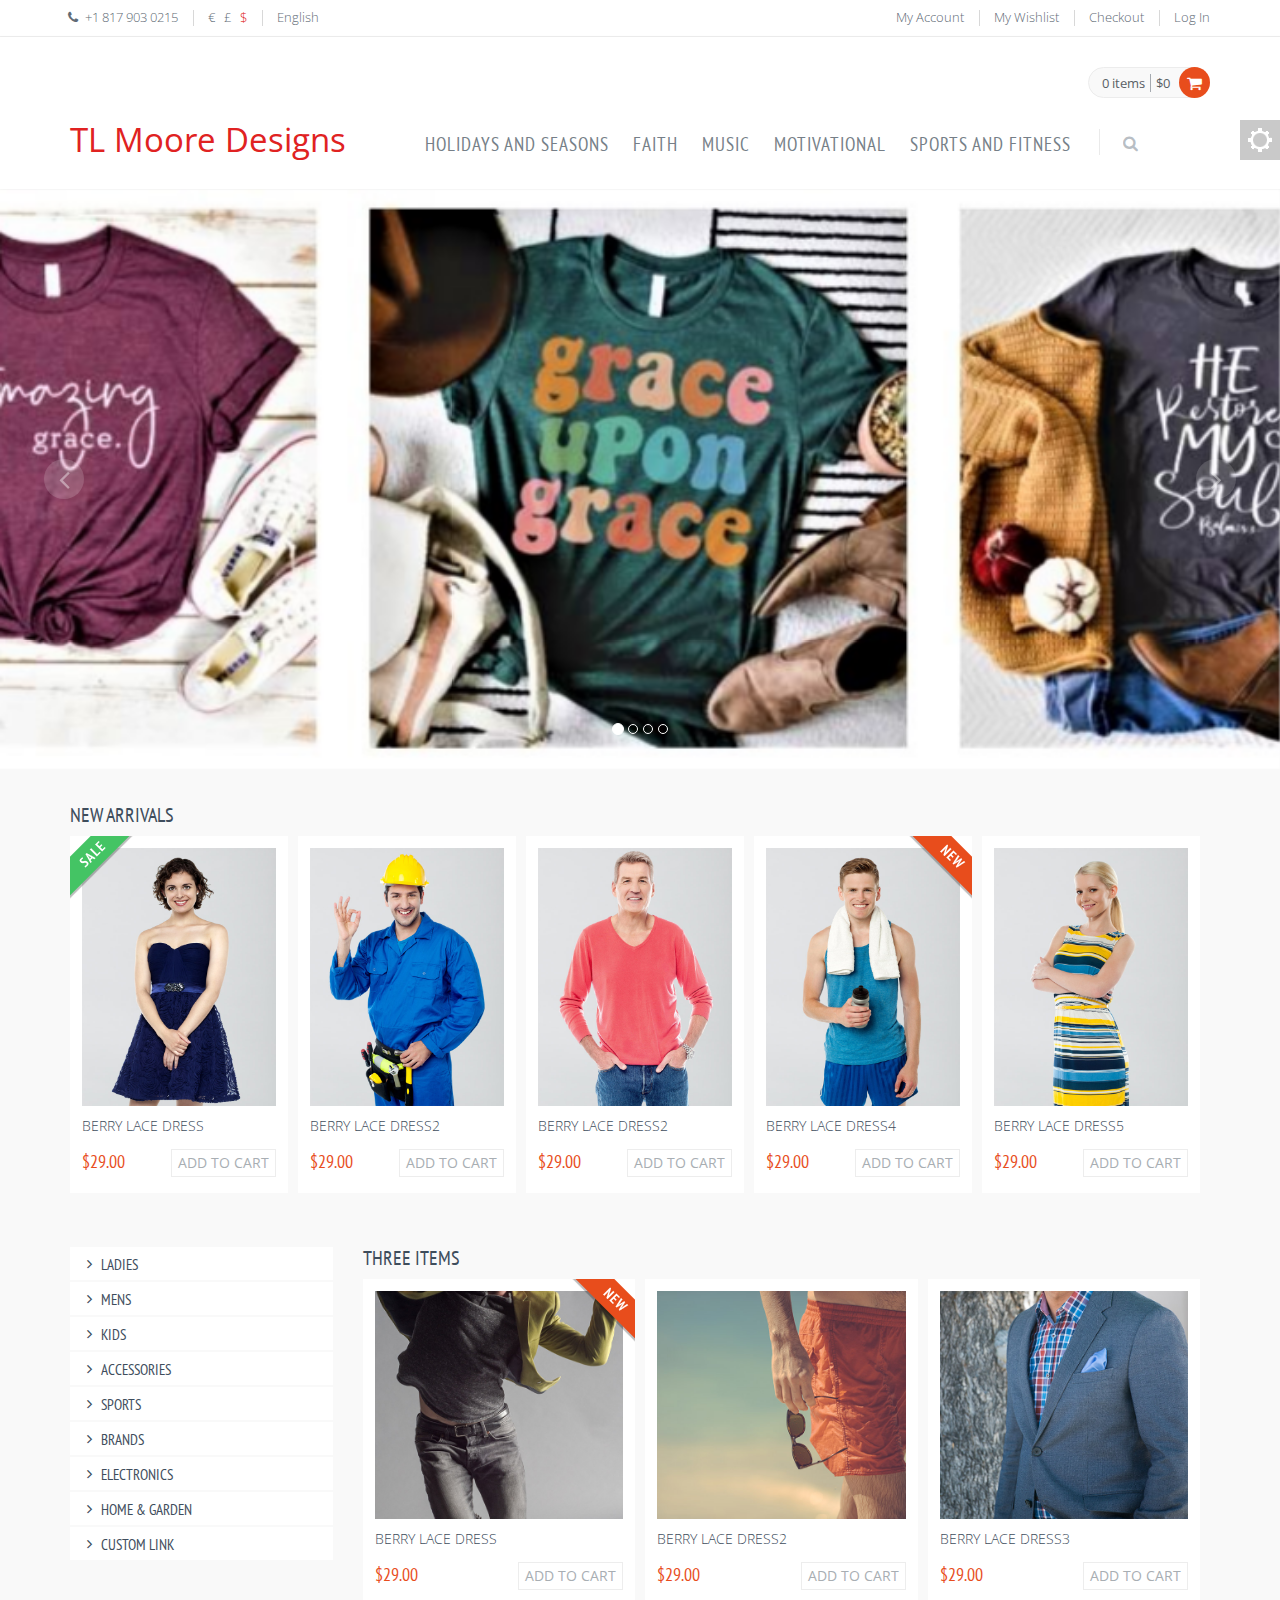
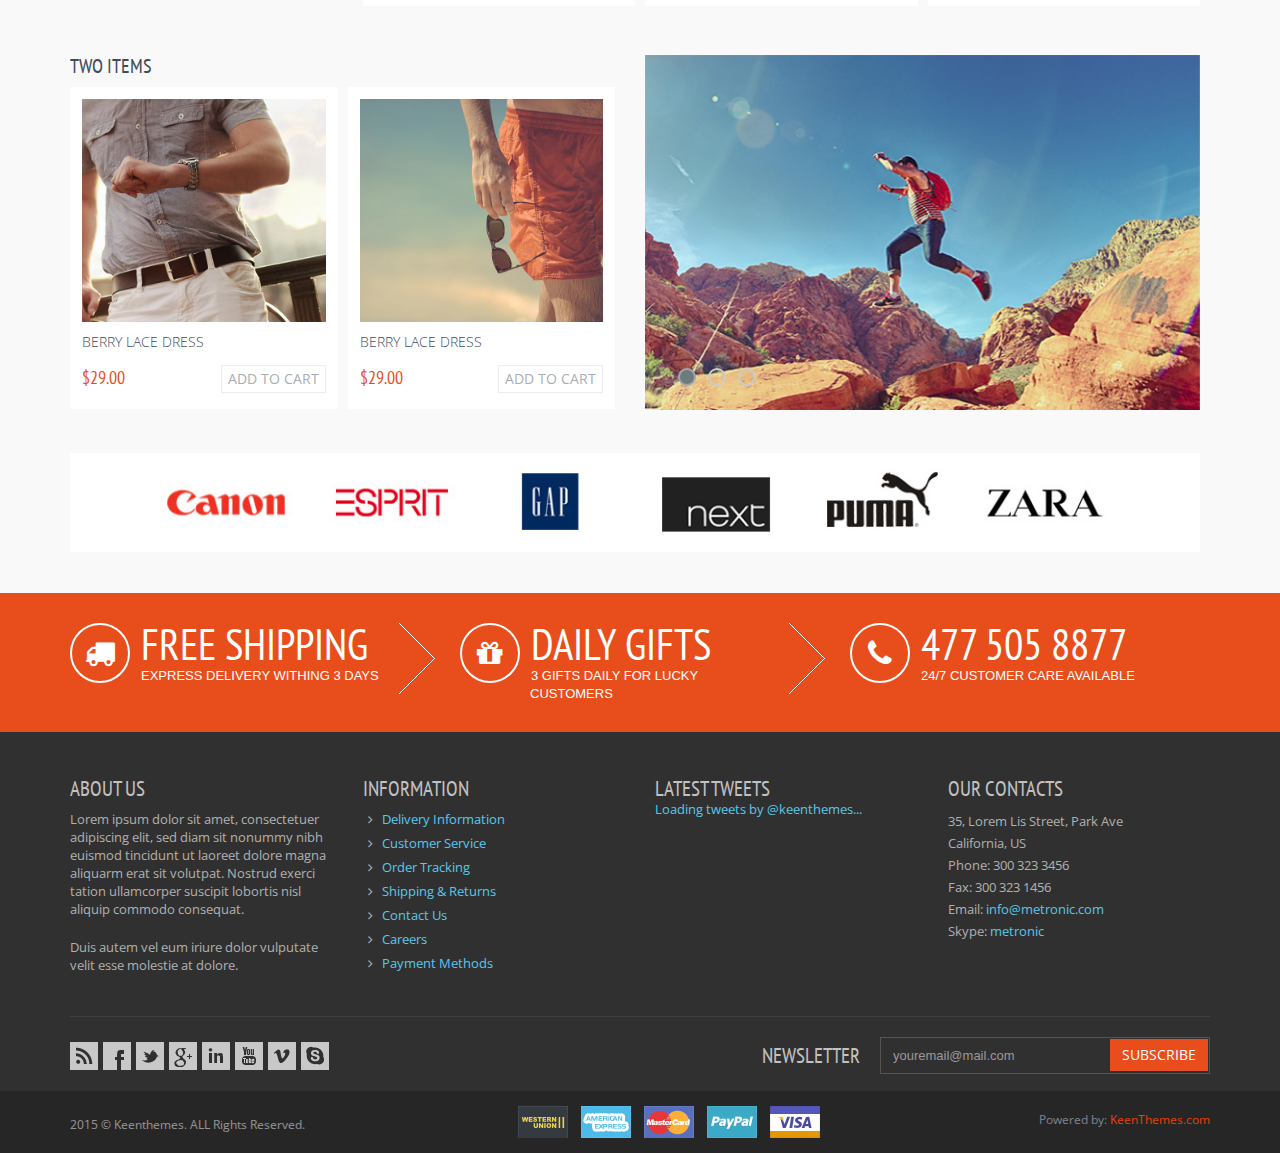
==== commit e7f1e568: "pics update" ====
--- a/shop-index.html
+++ b/shop-index.html
@@ -400,10 +400,7 @@
                 <div class="item carousel-item-four active">
                     <div class="container">
                         <div class="carousel-position-four text-center">
-                            <h2 class="margin-bottom-20 animate-delay carousel-title-v3 border-bottom-title text-uppercase" data-animation="animated fadeInDown">
-                                Bringing <br/><span class="color-red-v2">Your Designs To</span><br/> Life
-                            </h2>
-                            <p class="carousel-subtitle-v2" data-animation="animated fadeInUp">Made in the USA</p>
+                            
                         </div>
                     </div>
                 </div>
@@ -412,18 +409,7 @@
                 <div class="item carousel-item-five">
                     <div class="container">
                         <div class="carousel-position-four text-center">
-                            <h2 class="animate-delay carousel-title-v4" data-animation="animated fadeInDown">
-                                Unlimted
-                            </h2>
-                            <p class="carousel-subtitle-v2" data-animation="animated fadeInDown">
-                                Layout Options
-                            </p>
-                            <p class="carousel-subtitle-v3 margin-bottom-30" data-animation="animated fadeInUp">
-                                Fully Responsive
-                            </p>
-                            <a class="carousel-btn" href="#" data-animation="animated fadeInUp">See More Details</a>
                         </div>
-                        <img class="carousel-position-five animate-delay hidden-sm hidden-xs" src="assets/pages/img/shop-slider/slide2/price.png" alt="Price" data-animation="animated zoomIn">
                     </div>
                 </div>
 
@@ -431,15 +417,6 @@
                 <div class="item carousel-item-six">
                     <div class="container">
                         <div class="carousel-position-four text-center">
-                            <span class="carousel-subtitle-v3 margin-bottom-15" data-animation="animated fadeInDown">
-                                Full Admin &amp; Frontend
-                            </span>
-                            <p class="carousel-subtitle-v4" data-animation="animated fadeInDown">
-                                eCommerce UI
-                            </p>
-                            <p class="carousel-subtitle-v3" data-animation="animated fadeInDown">
-                                Is Ready For Your Project
-                            </p>
                         </div>
                     </div>
                 </div>
@@ -449,11 +426,6 @@
                    <div class="center-block">
                         <div class="center-block-wrap">
                             <div class="center-block-body">
-                                <h2 class="carousel-title-v1 margin-bottom-20" data-animation="animated fadeInDown">
-                                    The most <br/>
-                                    wanted bijouterie
-                                </h2>
-                                <a class="carousel-btn" href="#" data-animation="animated fadeInUp">But It Now!</a>
                             </div>
                         </div>
                     </div>
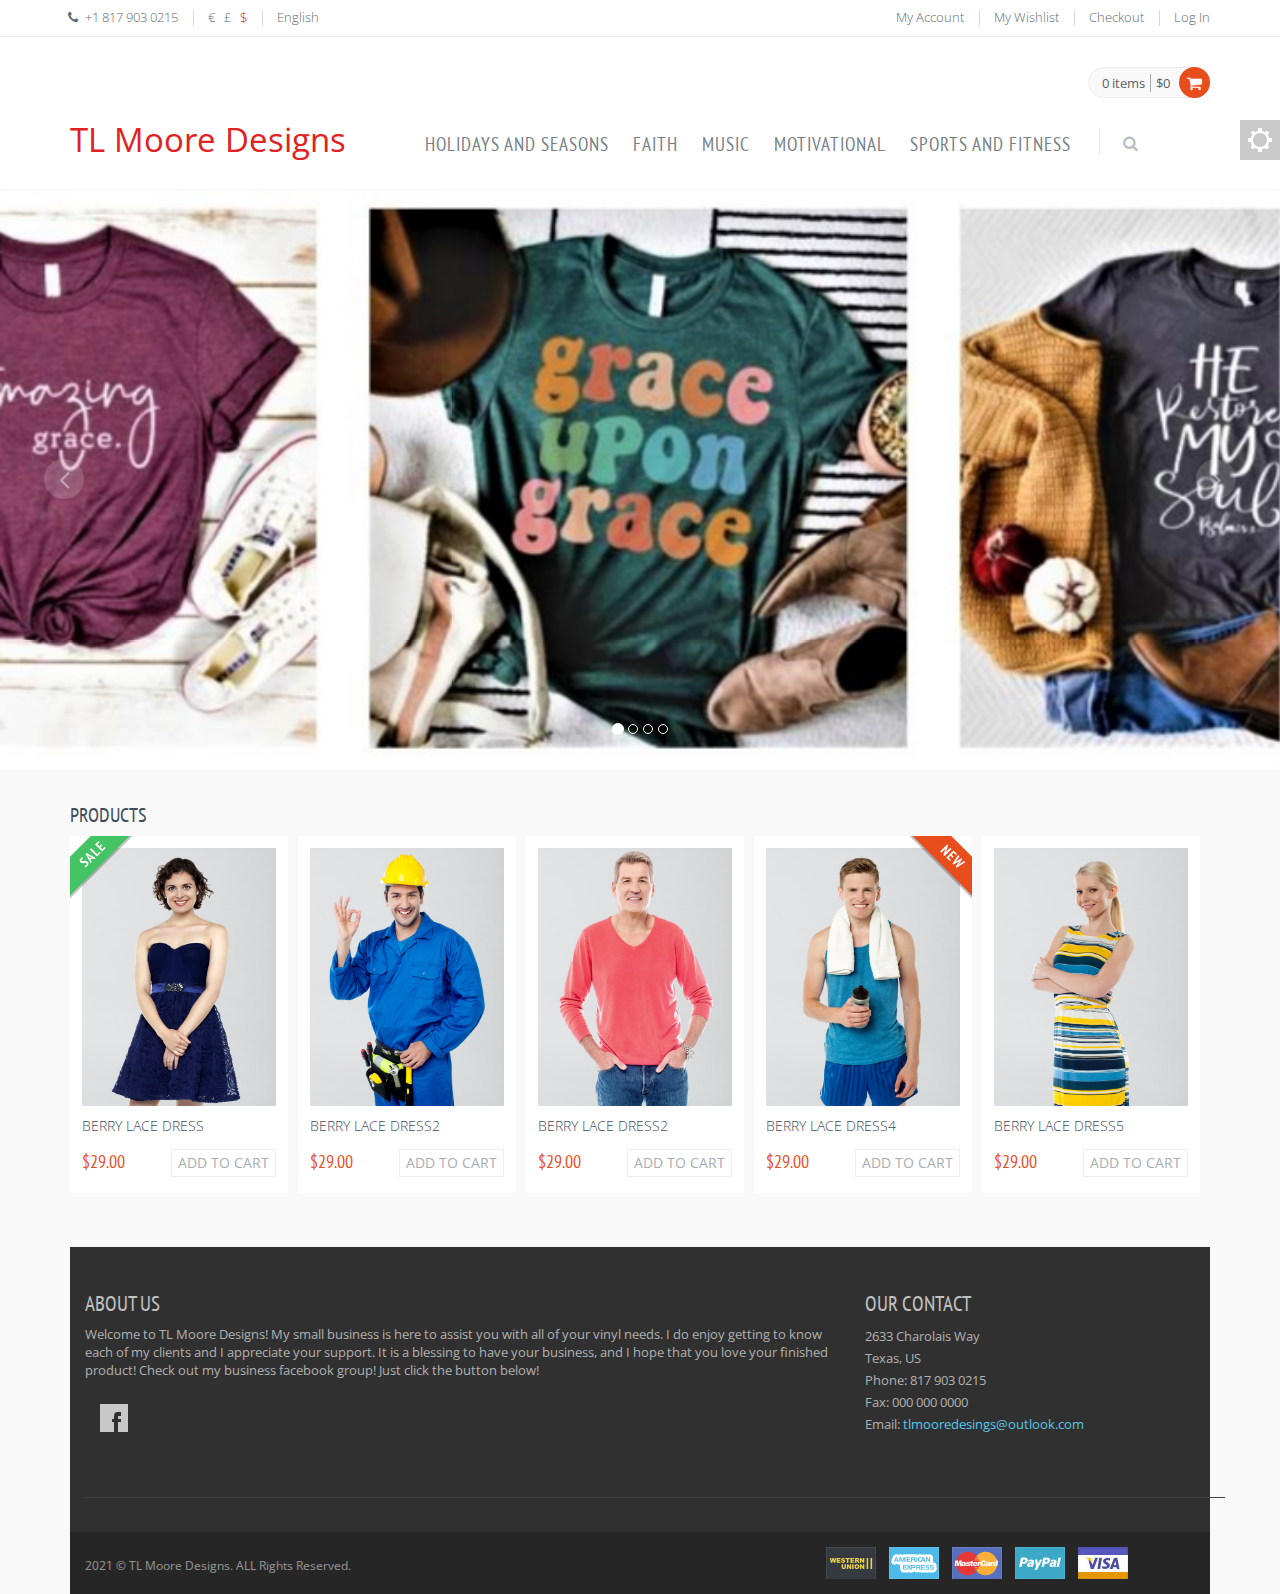
==== commit a0175c63: "Update shop-index.html" ====
--- a/shop-index.html
+++ b/shop-index.html
@@ -449,7 +449,7 @@
         <div class="row margin-bottom-40">
           <!-- BEGIN SALE PRODUCT -->
           <div class="col-md-12 sale-product">
-            <h2>New Arrivals</h2>
+            <h2>Products</h2>
             <div class="owl-carousel owl-carousel5">
               <div>
                 <div class="product-item">
@@ -557,401 +557,43 @@
         </div>
         <!-- END SALE PRODUCT & NEW ARRIVALS -->
 
-        <!-- BEGIN SIDEBAR & CONTENT -->
-        <div class="row margin-bottom-40 ">
-          <!-- BEGIN SIDEBAR -->
-          <div class="sidebar col-md-3 col-sm-4">
-            <ul class="list-group margin-bottom-25 sidebar-menu">
-              <li class="list-group-item clearfix"><a href="shop-product-list.html"><i class="fa fa-angle-right"></i> Ladies</a></li>
-              <li class="list-group-item clearfix dropdown">
-                <a href="shop-product-list.html">
-                  <i class="fa fa-angle-right"></i>
-                  Mens
-                  
-                </a>
-                <ul class="dropdown-menu">
-                  <li class="list-group-item dropdown clearfix">
-                    <a href="shop-product-list.html"><i class="fa fa-angle-right"></i> Shoes </a>
-                      <ul class="dropdown-menu">
-                        <li class="list-group-item dropdown clearfix">
-                          <a href="shop-product-list.html"><i class="fa fa-angle-right"></i> Classic </a>
-                          <ul class="dropdown-menu">
-                            <li><a href="shop-product-list.html"><i class="fa fa-angle-right"></i> Classic 1</a></li>
-                            <li><a href="shop-product-list.html"><i class="fa fa-angle-right"></i> Classic 2</a></li>
-                          </ul>
-                        </li>
-                        <li class="list-group-item dropdown clearfix">
-                          <a href="shop-product-list.html"><i class="fa fa-angle-right"></i> Sport  </a>
-                          <ul class="dropdown-menu">
-                            <li><a href="shop-product-list.html"><i class="fa fa-angle-right"></i> Sport 1</a></li>
-                            <li><a href="shop-product-list.html"><i class="fa fa-angle-right"></i> Sport 2</a></li>
-                          </ul>
-                        </li>
-                      </ul>
-                  </li>
-                  <li><a href="shop-product-list.html"><i class="fa fa-angle-right"></i> Trainers</a></li>
-                  <li><a href="shop-product-list.html"><i class="fa fa-angle-right"></i> Jeans</a></li>
-                  <li><a href="shop-product-list.html"><i class="fa fa-angle-right"></i> Chinos</a></li>
-                  <li><a href="shop-product-list.html"><i class="fa fa-angle-right"></i> T-Shirts</a></li>
-                </ul>
-              </li>
-              <li class="list-group-item clearfix"><a href="shop-product-list.html"><i class="fa fa-angle-right"></i> Kids</a></li>
-              <li class="list-group-item clearfix"><a href="shop-product-list.html"><i class="fa fa-angle-right"></i> Accessories</a></li>
-              <li class="list-group-item clearfix"><a href="shop-product-list.html"><i class="fa fa-angle-right"></i> Sports</a></li>
-              <li class="list-group-item clearfix"><a href="shop-product-list.html"><i class="fa fa-angle-right"></i> Brands</a></li>
-              <li class="list-group-item clearfix"><a href="shop-product-list.html"><i class="fa fa-angle-right"></i> Electronics</a></li>
-              <li class="list-group-item clearfix"><a href="shop-product-list.html"><i class="fa fa-angle-right"></i> Home & Garden</a></li>
-              <li class="list-group-item clearfix"><a href="shop-product-list.html"><i class="fa fa-angle-right"></i> Custom Link</a></li>
-            </ul>
-          </div>
-          <!-- END SIDEBAR -->
-          <!-- BEGIN CONTENT -->
-          <div class="col-md-9 col-sm-8">
-            <h2>Three items</h2>
-            <div class="owl-carousel owl-carousel3">
-              <div>
-                <div class="product-item">
-                  <div class="pi-img-wrapper">
-                    <img src="assets/pages/img/products/k1.jpg" class="img-responsive" alt="Berry Lace Dress">
-                    <div>
-                      <a href="assets/pages/img/products/k1.jpg" class="btn btn-default fancybox-button">Zoom</a>
-                      <a href="#product-pop-up" class="btn btn-default fancybox-fast-view">View</a>
-                    </div>
-                  </div>
-                  <h3><a href="shop-item.html">Berry Lace Dress</a></h3>
-                  <div class="pi-price">$29.00</div>
-                  <a href="javascript:;" class="btn btn-default add2cart">Add to cart</a>
-                  <div class="sticker sticker-new"></div>
-                </div>
-              </div>
-              <div>
-                <div class="product-item">
-                  <div class="pi-img-wrapper">
-                    <img src="assets/pages/img/products/k2.jpg" class="img-responsive" alt="Berry Lace Dress">
-                    <div>
-                      <a href="assets/pages/img/products/k2.jpg" class="btn btn-default fancybox-button">Zoom</a>
-                      <a href="#product-pop-up" class="btn btn-default fancybox-fast-view">View</a>
-                    </div>
-                  </div>
-                  <h3><a href="shop-item.html">Berry Lace Dress2</a></h3>
-                  <div class="pi-price">$29.00</div>
-                  <a href="javascript:;" class="btn btn-default add2cart">Add to cart</a>
-                </div>
-              </div>
-              <div>
-                <div class="product-item">
-                  <div class="pi-img-wrapper">
-                    <img src="assets/pages/img/products/k3.jpg" class="img-responsive" alt="Berry Lace Dress">
-                    <div>
-                      <a href="assets/pages/img/products/k3.jpg" class="btn btn-default fancybox-button">Zoom</a>
-                      <a href="#product-pop-up" class="btn btn-default fancybox-fast-view">View</a>
-                    </div>
-                  </div>
-                  <h3><a href="shop-item.html">Berry Lace Dress3</a></h3>
-                  <div class="pi-price">$29.00</div>
-                  <a href="javascript:;" class="btn btn-default add2cart">Add to cart</a>
-                </div>
-              </div>
-              <div>
-                <div class="product-item">
-                  <div class="pi-img-wrapper">
-                    <img src="assets/pages/img/products/k4.jpg" class="img-responsive" alt="Berry Lace Dress">
-                    <div>
-                      <a href="assets/pages/img/products/k4.jpg" class="btn btn-default fancybox-button">Zoom</a>
-                      <a href="#product-pop-up" class="btn btn-default fancybox-fast-view">View</a>
-                    </div>
-                  </div>
-                  <h3><a href="shop-item.html">Berry Lace Dress4</a></h3>
-                  <div class="pi-price">$29.00</div>
-                  <a href="javascript:;" class="btn btn-default add2cart">Add to cart</a>
-                  <div class="sticker sticker-sale"></div>
-                </div>
-              </div>
-              <div>
-                <div class="product-item">
-                  <div class="pi-img-wrapper">
-                    <img src="assets/pages/img/products/k1.jpg" class="img-responsive" alt="Berry Lace Dress">
-                    <div>
-                      <a href="assets/pages/img/products/k1.jpg" class="btn btn-default fancybox-button">Zoom</a>
-                      <a href="#product-pop-up" class="btn btn-default fancybox-fast-view">View</a>
-                    </div>
-                  </div>
-                  <h3><a href="shop-item.html">Berry Lace Dress5</a></h3>
-                  <div class="pi-price">$29.00</div>
-                  <a href="javascript:;" class="btn btn-default add2cart">Add to cart</a>
-                </div>
-              </div>
-              <div>
-                <div class="product-item">
-                  <div class="pi-img-wrapper">
-                    <img src="assets/pages/img/products/k2.jpg" class="img-responsive" alt="Berry Lace Dress">
-                    <div>
-                      <a href="assets/pages/img/products/k2.jpg" class="btn btn-default fancybox-button">Zoom</a>
-                      <a href="#product-pop-up" class="btn btn-default fancybox-fast-view">View</a>
-                    </div>
-                  </div>
-                  <h3><a href="shop-item.html">Berry Lace Dress6</a></h3>
-                  <div class="pi-price">$29.00</div>
-                  <a href="javascript:;" class="btn btn-default add2cart">Add to cart</a>
-                </div>
-              </div>
-            </div>
-          </div>
-          <!-- END CONTENT -->
-        </div>
-        <!-- END SIDEBAR & CONTENT -->
-
-        <!-- BEGIN TWO PRODUCTS & PROMO -->
-        <div class="row margin-bottom-35 ">
-          <!-- BEGIN TWO PRODUCTS -->
-          <div class="col-md-6 two-items-bottom-items">
-            <h2>Two items</h2>
-            <div class="owl-carousel owl-carousel2">
-              <div>
-                <div class="product-item">
-                  <div class="pi-img-wrapper">
-                    <img src="assets/pages/img/products/k4.jpg" class="img-responsive" alt="Berry Lace Dress">
-                    <div>
-                      <a href="assets/pages/img/products/k4.jpg" class="btn btn-default fancybox-button">Zoom</a>
-                      <a href="#product-pop-up" class="btn btn-default fancybox-fast-view">View</a>
-                    </div>
-                  </div>
-                  <h3><a href="shop-item.html">Berry Lace Dress</a></h3>
-                  <div class="pi-price">$29.00</div>
-                  <a href="javascript:;" class="btn btn-default add2cart">Add to cart</a>
-                </div>
-              </div>
-              <div>
-                <div class="product-item">
-                  <div class="pi-img-wrapper">
-                    <img src="assets/pages/img/products/k2.jpg" class="img-responsive" alt="Berry Lace Dress">
-                    <div>
-                      <a href="assets/pages/img/products/k2.jpg" class="btn btn-default fancybox-button">Zoom</a>
-                      <a href="#product-pop-up" class="btn btn-default fancybox-fast-view">View</a>
-                    </div>
-                  </div>
-                  <h3><a href="shop-item.html">Berry Lace Dress</a></h3>
-                  <div class="pi-price">$29.00</div>
-                  <a href="javascript:;" class="btn btn-default add2cart">Add to cart</a>
-                </div>
-              </div>
-              <div>
-                <div class="product-item">
-                  <div class="pi-img-wrapper">
-                    <img src="assets/pages/img/products/k3.jpg" class="img-responsive" alt="Berry Lace Dress">
-                    <div>
-                      <a href="assets/pages/img/products/k3.jpg" class="btn btn-default fancybox-button">Zoom</a>
-                      <a href="#product-pop-up" class="btn btn-default fancybox-fast-view">View</a>
-                    </div>
-                  </div>
-                  <h3><a href="shop-item.html">Berry Lace Dress</a></h3>
-                  <div class="pi-price">$29.00</div>
-                  <a href="javascript:;" class="btn btn-default add2cart">Add to cart</a>
-                </div>
-              </div>
-              <div>
-                <div class="product-item">
-                  <div class="pi-img-wrapper">
-                    <img src="assets/pages/img/products/k1.jpg" class="img-responsive" alt="Berry Lace Dress">
-                    <div>
-                      <a href="assets/pages/img/products/k1.jpg" class="btn btn-default fancybox-button">Zoom</a>
-                      <a href="#product-pop-up" class="btn btn-default fancybox-fast-view">View</a>
-                    </div>
-                  </div>
-                  <h3><a href="shop-item.html">Berry Lace Dress</a></h3>
-                  <div class="pi-price">$29.00</div>
-                  <a href="javascript:;" class="btn btn-default add2cart">Add to cart</a>
-                </div>
-              </div>
-              <div>
-                <div class="product-item">
-                  <div class="pi-img-wrapper">
-                    <img src="assets/pages/img/products/k4.jpg" class="img-responsive" alt="Berry Lace Dress">
-                    <div>
-                      <a href="assets/pages/img/products/k4.jpg" class="btn btn-default fancybox-button">Zoom</a>
-                      <a href="#product-pop-up" class="btn btn-default fancybox-fast-view">View</a>
-                    </div>
-                  </div>
-                  <h3><a href="shop-item.html">Berry Lace Dress</a></h3>
-                  <div class="pi-price">$29.00</div>
-                  <a href="javascript:;" class="btn btn-default add2cart">Add to cart</a>
-                </div>
-              </div>
-              <div>
-                <div class="product-item">
-                  <div class="pi-img-wrapper">
-                    <img src="assets/pages/img/products/k3.jpg" class="img-responsive" alt="Berry Lace Dress">
-                    <div>
-                      <a href="assets/pages/img/products/k3.jpg" class="btn btn-default fancybox-button">Zoom</a>
-                      <a href="#product-pop-up" class="btn btn-default fancybox-fast-view">View</a>
-                    </div>
-                  </div>
-                  <h3><a href="shop-item.html">Berry Lace Dress</a></h3>
-                  <div class="pi-price">$29.00</div>
-                  <a href="javascript:;" class="btn btn-default add2cart">Add to cart</a>
-                </div>
-              </div>
-            </div>
-          </div>
-          <!-- END TWO PRODUCTS -->
-          <!-- BEGIN PROMO -->
-          <div class="col-md-6 shop-index-carousel">
-            <div class="content-slider">
-              <div id="myCarousel" class="carousel slide" data-ride="carousel">
-                <!-- Indicators -->
-                <ol class="carousel-indicators">
-                  <li data-target="#myCarousel" data-slide-to="0" class="active"></li>
-                  <li data-target="#myCarousel" data-slide-to="1"></li>
-                  <li data-target="#myCarousel" data-slide-to="2"></li>
-                </ol>
-                <div class="carousel-inner">
-                  <div class="item active">
-                    <img src="assets/pages/img/index-sliders/slide1.jpg" class="img-responsive" alt="Berry Lace Dress">
-                  </div>
-                  <div class="item">
-                    <img src="assets/pages/img/index-sliders/slide2.jpg" class="img-responsive" alt="Berry Lace Dress">
-                  </div>
-                  <div class="item">
-                    <img src="assets/pages/img/index-sliders/slide3.jpg" class="img-responsive" alt="Berry Lace Dress">
-                  </div>
-                </div>
-              </div>
-            </div>
-          </div>
-          <!-- END PROMO -->
-        </div>        
-        <!-- END TWO PRODUCTS & PROMO -->
-      </div>
-    </div>
-
-    <!-- BEGIN BRANDS -->
-    <div class="brands">
-      <div class="container">
-            <div class="owl-carousel owl-carousel6-brands">
-              <a href="shop-product-list.html"><img src="assets/pages/img/brands/canon.jpg" alt="canon" title="canon"></a>
-              <a href="shop-product-list.html"><img src="assets/pages/img/brands/esprit.jpg" alt="esprit" title="esprit"></a>
-              <a href="shop-product-list.html"><img src="assets/pages/img/brands/gap.jpg" alt="gap" title="gap"></a>
-              <a href="shop-product-list.html"><img src="assets/pages/img/brands/next.jpg" alt="next" title="next"></a>
-              <a href="shop-product-list.html"><img src="assets/pages/img/brands/puma.jpg" alt="puma" title="puma"></a>
-              <a href="shop-product-list.html"><img src="assets/pages/img/brands/zara.jpg" alt="zara" title="zara"></a>
-              <a href="shop-product-list.html"><img src="assets/pages/img/brands/canon.jpg" alt="canon" title="canon"></a>
-              <a href="shop-product-list.html"><img src="assets/pages/img/brands/esprit.jpg" alt="esprit" title="esprit"></a>
-              <a href="shop-product-list.html"><img src="assets/pages/img/brands/gap.jpg" alt="gap" title="gap"></a>
-              <a href="shop-product-list.html"><img src="assets/pages/img/brands/next.jpg" alt="next" title="next"></a>
-              <a href="shop-product-list.html"><img src="assets/pages/img/brands/puma.jpg" alt="puma" title="puma"></a>
-              <a href="shop-product-list.html"><img src="assets/pages/img/brands/zara.jpg" alt="zara" title="zara"></a>
-            </div>
-        </div>
-    </div>
-    <!-- END BRANDS -->
-
-    <!-- BEGIN STEPS -->
-    <div class="steps-block steps-block-red">
-      <div class="container">
-        <div class="row">
-          <div class="col-md-4 steps-block-col">
-            <i class="fa fa-truck"></i>
-            <div>
-              <h2>Free shipping</h2>
-              <em>Express delivery withing 3 days</em>
-            </div>
-            <span>&nbsp;</span>
-          </div>
-          <div class="col-md-4 steps-block-col">
-            <i class="fa fa-gift"></i>
-            <div>
-              <h2>Daily Gifts</h2>
-              <em>3 Gifts daily for lucky customers</em>
-            </div>
-            <span>&nbsp;</span>
-          </div>
-          <div class="col-md-4 steps-block-col">
-            <i class="fa fa-phone"></i>
-            <div>
-              <h2>477 505 8877</h2>
-              <em>24/7 customer care available</em>
-            </div>
-          </div>
-        </div>
-      </div>
-    </div>
-    <!-- END STEPS -->
-
     <!-- BEGIN PRE-FOOTER -->
     <div class="pre-footer">
       <div class="container">
         <div class="row">
           <!-- BEGIN BOTTOM ABOUT BLOCK -->
-          <div class="col-md-3 col-sm-6 pre-footer-col">
+          <div class="col-md-8 col-sm-6 pre-footer-col">
             <h2>About us</h2>
-            <p>Lorem ipsum dolor sit amet, consectetuer adipiscing elit, sed diam sit nonummy nibh euismod tincidunt ut laoreet dolore magna aliquarm erat sit volutpat. Nostrud exerci tation ullamcorper suscipit lobortis nisl aliquip  commodo consequat. </p>
-            <p>Duis autem vel eum iriure dolor vulputate velit esse molestie at dolore.</p>
+            <p>Welcome to TL Moore Designs! My small business is here to assist you with all of your vinyl needs. I do enjoy getting to know each of my clients and I appreciate your support. It is a blessing to have your business, and I hope that you love your finished product! Check out my business facebook group! Just click the button below! </p>
+             <!-- BEGIN SOCIAL ICONS -->
+          <div class="col-md-6 col-sm-6">
+            <ul class="social-icons">
+              <li><a class="facebook" data-original-title="facebook" href="javascript:;"></a></li>
+            </ul>
+          </div>
+          <!-- END SOCIAL ICONS -->
           </div>
           <!-- END BOTTOM ABOUT BLOCK -->
-          <!-- BEGIN BOTTOM INFO BLOCK -->
-          <div class="col-md-3 col-sm-6 pre-footer-col">
-            <h2>Information</h2>
-            <ul class="list-unstyled">
-              <li><i class="fa fa-angle-right"></i> <a href="javascript:;">Delivery Information</a></li>
-              <li><i class="fa fa-angle-right"></i> <a href="javascript:;">Customer Service</a></li>
-              <li><i class="fa fa-angle-right"></i> <a href="javascript:;">Order Tracking</a></li>
-              <li><i class="fa fa-angle-right"></i> <a href="javascript:;">Shipping &amp; Returns</a></li>
-              <li><i class="fa fa-angle-right"></i> <a href="contacts.html">Contact Us</a></li>
-              <li><i class="fa fa-angle-right"></i> <a href="javascript:;">Careers</a></li>
-              <li><i class="fa fa-angle-right"></i> <a href="javascript:;">Payment Methods</a></li>
-            </ul>
-          </div>
-          <!-- END INFO BLOCK -->
-
-          <!-- BEGIN TWITTER BLOCK --> 
-          <div class="col-md-3 col-sm-6 pre-footer-col">
-            <h2 class="margin-bottom-0">Latest Tweets</h2>
-            <a class="twitter-timeline" href="https://twitter.com/twitterapi" data-tweet-limit="2" data-theme="dark" data-link-color="#57C8EB" data-widget-id="455411516829736961" data-chrome="noheader nofooter noscrollbar noborders transparent">Loading tweets by @keenthemes...</a>      
-          </div>
-          <!-- END TWITTER BLOCK -->
 
           <!-- BEGIN BOTTOM CONTACTS -->
-          <div class="col-md-3 col-sm-6 pre-footer-col">
-            <h2>Our Contacts</h2>
+          <div class="col-md-4 col-sm-6 pre-footer-col">
+            <h2>Our Contact</h2>
             <address class="margin-bottom-40">
-              35, Lorem Lis Street, Park Ave<br>
-              California, US<br>
-              Phone: 300 323 3456<br>
-              Fax: 300 323 1456<br>
-              Email: <a href="mailto:info@metronic.com">info@metronic.com</a><br>
-              Skype: <a href="skype:metronic">metronic</a>
+              2633 Charolais Way<br>
+              Texas, US<br>
+              Phone: 817 903 0215<br>
+              Fax: 000 000 0000<br>
+              Email: <a href="mailto:info@metronic.com">tlmooredesings@outlook.com</a><br>
+
             </address>
           </div>
           <!-- END BOTTOM CONTACTS -->
         </div>
         <hr>
         <div class="row">
-          <!-- BEGIN SOCIAL ICONS -->
-          <div class="col-md-6 col-sm-6">
-            <ul class="social-icons">
-              <li><a class="rss" data-original-title="rss" href="javascript:;"></a></li>
-              <li><a class="facebook" data-original-title="facebook" href="javascript:;"></a></li>
-              <li><a class="twitter" data-original-title="twitter" href="javascript:;"></a></li>
-              <li><a class="googleplus" data-original-title="googleplus" href="javascript:;"></a></li>
-              <li><a class="linkedin" data-original-title="linkedin" href="javascript:;"></a></li>
-              <li><a class="youtube" data-original-title="youtube" href="javascript:;"></a></li>
-              <li><a class="vimeo" data-original-title="vimeo" href="javascript:;"></a></li>
-              <li><a class="skype" data-original-title="skype" href="javascript:;"></a></li>
-            </ul>
-          </div>
-          <!-- END SOCIAL ICONS -->
           <!-- BEGIN NEWLETTER -->
           <div class="col-md-6 col-sm-6">
             <div class="pre-footer-subscribe-box pull-right">
-              <h2>Newsletter</h2>
-              <form action="#">
-                <div class="input-group">
-                  <input type="text" placeholder="youremail@mail.com" class="form-control">
-                  <span class="input-group-btn">
-                    <button class="btn btn-primary" type="submit">Subscribe</button>
-                  </span>
-                </div>
-              </form>
             </div> 
           </div>
           <!-- END NEWLETTER -->
@@ -966,11 +608,11 @@
         <div class="row">
           <!-- BEGIN COPYRIGHT -->
           <div class="col-md-4 col-sm-4 padding-top-10">
-            2015 © Keenthemes. ALL Rights Reserved. 
+            2021 © TL Moore Designs. ALL Rights Reserved. 
           </div>
           <!-- END COPYRIGHT -->
           <!-- BEGIN PAYMENTS -->
-          <div class="col-md-4 col-sm-4">
+          <div class="col-md-7 col-sm-4">
             <ul class="list-unstyled list-inline pull-right">
               <li><img src="assets/corporate/img/payments/western-union.jpg" alt="We accept Western Union" title="We accept Western Union"></li>
               <li><img src="assets/corporate/img/payments/american-express.jpg" alt="We accept American Express" title="We accept American Express"></li>
@@ -980,11 +622,6 @@
             </ul>
           </div>
           <!-- END PAYMENTS -->
-          <!-- BEGIN POWERED -->
-          <div class="col-md-4 col-sm-4 text-right">
-            <p class="powered">Powered by: <a href="http://www.keenthemes.com/">KeenThemes.com</a></p>
-          </div>
-          <!-- END POWERED -->
         </div>
       </div>
     </div>
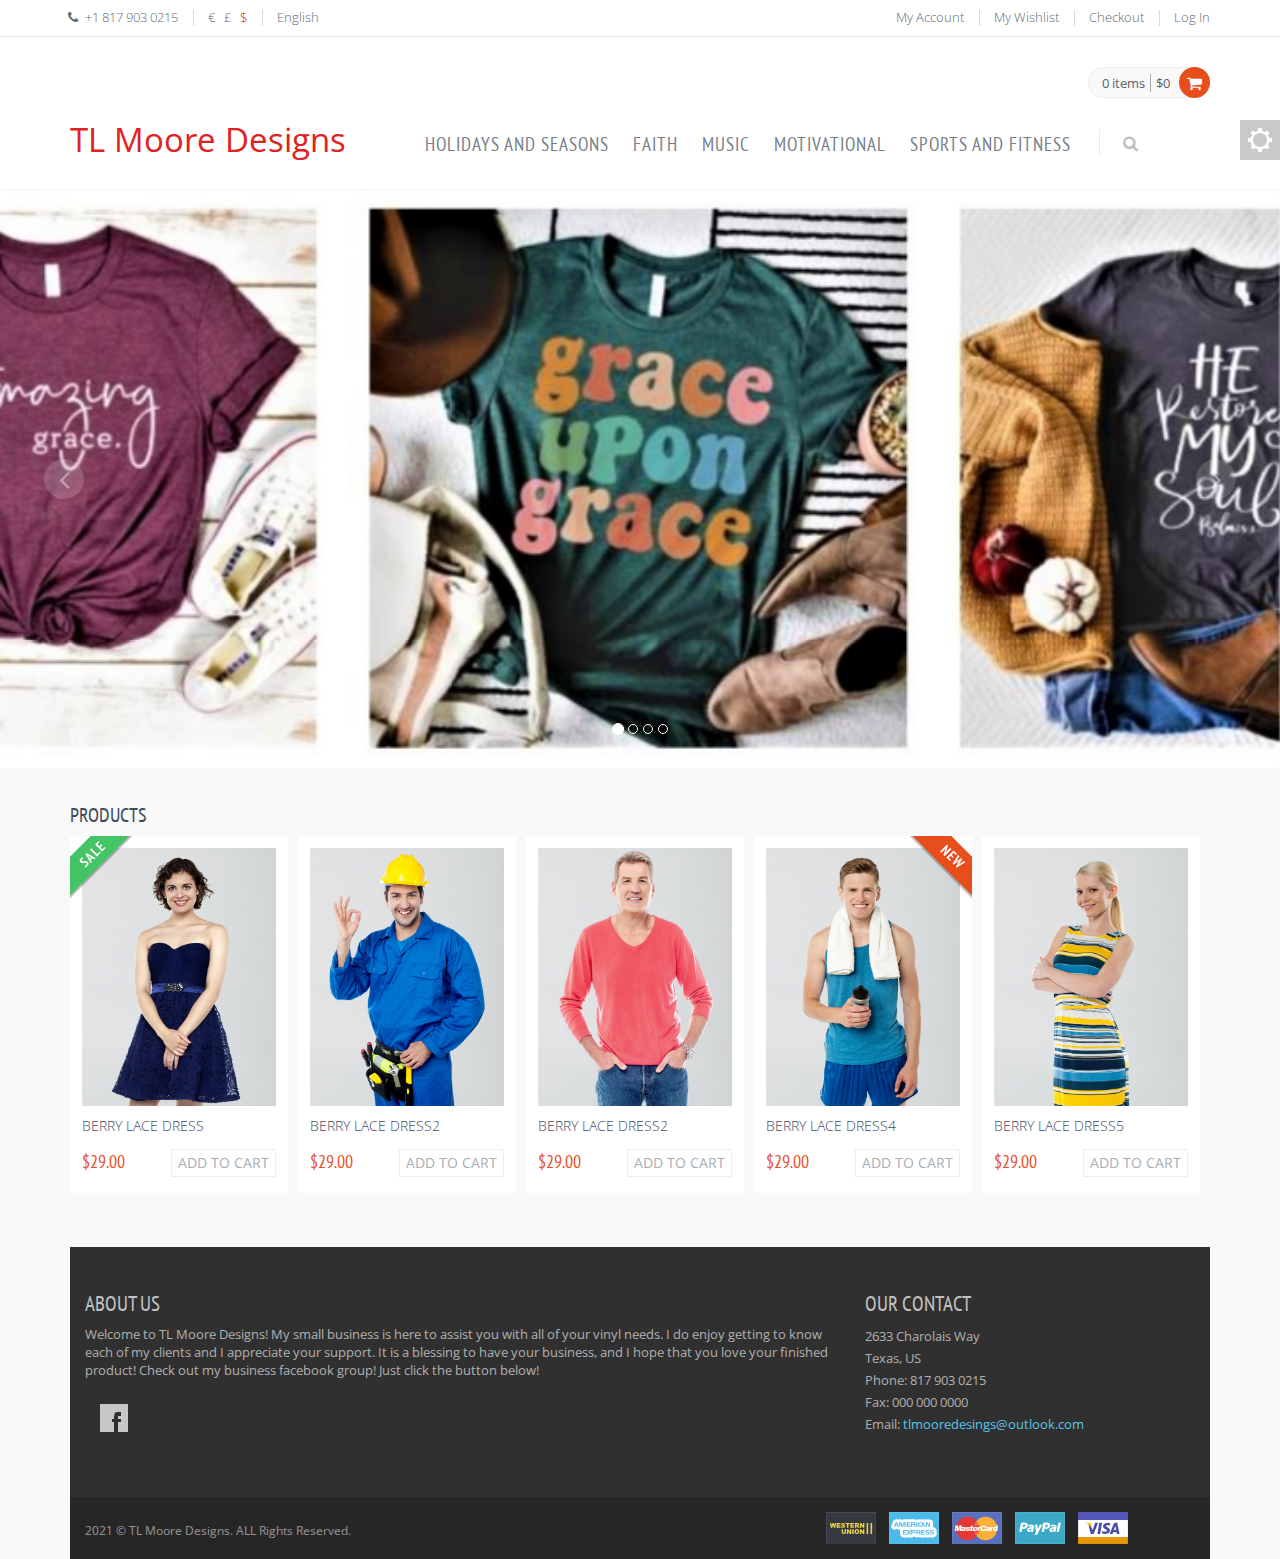
==== commit 6ac0c6a7: "Update shop-index.html" ====
--- a/shop-index.html
+++ b/shop-index.html
@@ -218,147 +218,28 @@
               <a class="dropdown-toggle" data-toggle="dropdown" data-target="#" href="javascript:;">
                 Holidays and Seasons</a>
                 
-              <!-- BEGIN DROPDOWN MENU -->
-              <ul class="dropdown-menu">
-                <li class="dropdown-submenu">
-                  <a href="shop-product-list.html">Hi Tops <i class="fa fa-angle-right"></i></a>
-                  <ul class="dropdown-menu" role="menu">
-                    <li><a href="shop-product-list.html">Second Level Link</a></li>
-                    <li><a href="shop-product-list.html">Second Level Link</a></li>
-                    <li class="dropdown-submenu">
-                      <a class="dropdown-toggle" data-toggle="dropdown" data-target="#" href="javascript:;">
-                        Second Level Link 
-                        <i class="fa fa-angle-right"></i>
-                      </a>
-                      <ul class="dropdown-menu">
-                        <li><a href="shop-product-list.html">Third Level Link</a></li>
-                        <li><a href="shop-product-list.html">Third Level Link</a></li>
-                        <li><a href="shop-product-list.html">Third Level Link</a></li>
-                      </ul>
-                    </li>
-                  </ul>
-                </li>
-                <li><a href="shop-product-list.html">Running Shoes</a></li>
-                <li><a href="shop-product-list.html">Jackets and Coats</a></li>
-              </ul>
-              <!-- END DROPDOWN MENU -->
-            </li>
+              </li>
             <li class="dropdown dropdown-megamenu">
               <a class="dropdown-toggle" data-toggle="dropdown" data-target="#" href="javascript:;">
                 Faith
                 
               </a>
-              <!-- BEGIN DROPDOWN MENU -->
-              <ul class="dropdown-menu">
-                <li class="dropdown-submenu">
-                  <a href="shop-product-list.html">Hi Tops <i class="fa fa-angle-right"></i></a>
-                  <ul class="dropdown-menu" role="menu">
-                    <li><a href="shop-product-list.html">Second Level Link</a></li>
-                    <li><a href="shop-product-list.html">Second Level Link</a></li>
-                    <li class="dropdown-submenu">
-                      <a class="dropdown-toggle" data-toggle="dropdown" data-target="#" href="javascript:;">
-                        Second Level Link 
-                        <i class="fa fa-angle-right"></i>
-                      </a>
-                      <ul class="dropdown-menu">
-                        <li><a href="shop-product-list.html">Third Level Link</a></li>
-                        <li><a href="shop-product-list.html">Third Level Link</a></li>
-                        <li><a href="shop-product-list.html">Third Level Link</a></li>
-                      </ul>
-                    </li>
-                  </ul>
-                </li>
-                <li><a href="shop-product-list.html">Running Shoes</a></li>
-                <li><a href="shop-product-list.html">Jackets and Coats</a></li>
-              </ul>
-              <!-- END DROPDOWN MENU -->
               <li class="dropdown dropdown-megamenu">
                 <a class="dropdown-toggle" data-toggle="dropdown" data-target="#" href="javascript:;">
                   Music
                   
                 </a>
-                <!-- BEGIN DROPDOWN MENU -->
-                <ul class="dropdown-menu">
-                  <li class="dropdown-submenu">
-                    <a href="shop-product-list.html">Hi Tops <i class="fa fa-angle-right"></i></a>
-                    <ul class="dropdown-menu" role="menu">
-                      <li><a href="shop-product-list.html">Second Level Link</a></li>
-                      <li><a href="shop-product-list.html">Second Level Link</a></li>
-                      <li class="dropdown-submenu">
-                        <a class="dropdown-toggle" data-toggle="dropdown" data-target="#" href="javascript:;">
-                          Second Level Link 
-                          <i class="fa fa-angle-right"></i>
-                        </a>
-                        <ul class="dropdown-menu">
-                          <li><a href="shop-product-list.html">Third Level Link</a></li>
-                          <li><a href="shop-product-list.html">Third Level Link</a></li>
-                          <li><a href="shop-product-list.html">Third Level Link</a></li>
-                        </ul>
-                      </li>
-                    </ul>
-                  </li>
-                  <li><a href="shop-product-list.html">Running Shoes</a></li>
-                  <li><a href="shop-product-list.html">Jackets and Coats</a></li>
-                </ul>
-                <!-- END DROPDOWN MENU -->
                 <li class="dropdown dropdown-megamenu">
                   <a class="dropdown-toggle" data-toggle="dropdown" data-target="#" href="javascript:;">
                     Motivational
                     
                   </a>
-                  <!-- BEGIN DROPDOWN MENU -->
-                  <ul class="dropdown-menu">
-                    <li class="dropdown-submenu">
-                      <a href="shop-product-list.html">Hi Tops <i class="fa fa-angle-right"></i></a>
-                      <ul class="dropdown-menu" role="menu">
-                        <li><a href="shop-product-list.html">Second Level Link</a></li>
-                        <li><a href="shop-product-list.html">Second Level Link</a></li>
-                        <li class="dropdown-submenu">
-                          <a class="dropdown-toggle" data-toggle="dropdown" data-target="#" href="javascript:;">
-                            Second Level Link 
-                            <i class="fa fa-angle-right"></i>
-                          </a>
-                          <ul class="dropdown-menu">
-                            <li><a href="shop-product-list.html">Third Level Link</a></li>
-                            <li><a href="shop-product-list.html">Third Level Link</a></li>
-                            <li><a href="shop-product-list.html">Third Level Link</a></li>
-                          </ul>
-                        </li>
-                      </ul>
-                    </li>
-                    <li><a href="shop-product-list.html">Running Shoes</a></li>
-                    <li><a href="shop-product-list.html">Jackets and Coats</a></li>
-                  </ul>
-                  <!-- END DROPDOWN MENU -->
                   <li class="dropdown dropdown-megamenu">
                     <a class="dropdown-toggle" data-toggle="dropdown" data-target="#" href="javascript:;">
                       Sports and Fitness
                       
                     </a>
-                    <!-- BEGIN DROPDOWN MENU -->
-                    <ul class="dropdown-menu">
-                      <li class="dropdown-submenu">
-                        <a href="shop-product-list.html">Hi Tops <i class="fa fa-angle-right"></i></a>
-                        <ul class="dropdown-menu" role="menu">
-                          <li><a href="shop-product-list.html">Second Level Link</a></li>
-                          <li><a href="shop-product-list.html">Second Level Link</a></li>
-                          <li class="dropdown-submenu">
-                            <a class="dropdown-toggle" data-toggle="dropdown" data-target="#" href="javascript:;">
-                              Second Level Link 
-                              <i class="fa fa-angle-right"></i>
-                            </a>
-                            <ul class="dropdown-menu">
-                              <li><a href="shop-product-list.html">Third Level Link</a></li>
-                              <li><a href="shop-product-list.html">Third Level Link</a></li>
-                              <li><a href="shop-product-list.html">Third Level Link</a></li>
-                            </ul>
-                          </li>
-                        </ul>
-                      </li>
-                      <li><a href="shop-product-list.html">Running Shoes</a></li>
-                      <li><a href="shop-product-list.html">Jackets and Coats</a></li>
-                    </ul>
-                    <!-- END DROPDOWN MENU -->
+
 
             <!-- BEGIN TOP SEARCH -->
             <li class="menu-search">
@@ -589,14 +470,8 @@
           </div>
           <!-- END BOTTOM CONTACTS -->
         </div>
-        <hr>
+        
         <div class="row">
-          <!-- BEGIN NEWLETTER -->
-          <div class="col-md-6 col-sm-6">
-            <div class="pre-footer-subscribe-box pull-right">
-            </div> 
-          </div>
-          <!-- END NEWLETTER -->
         </div>
       </div>
     </div>
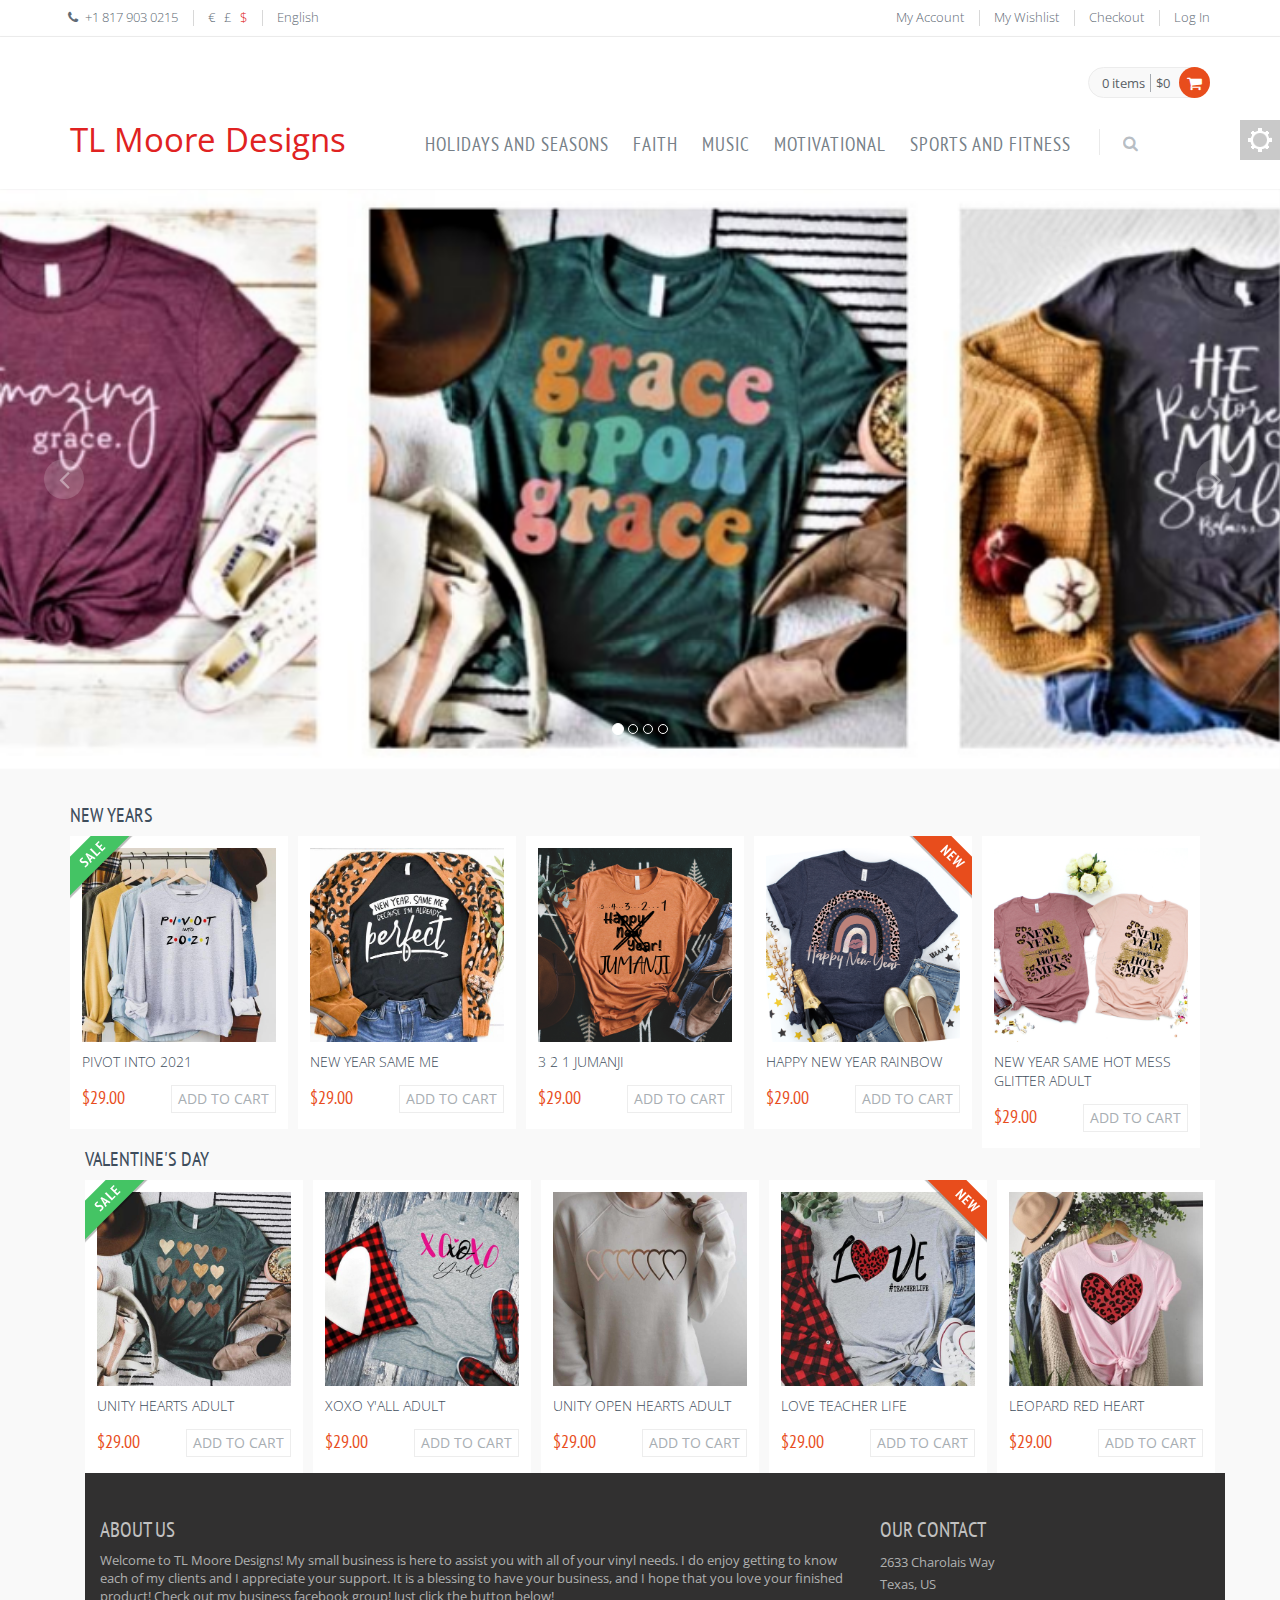
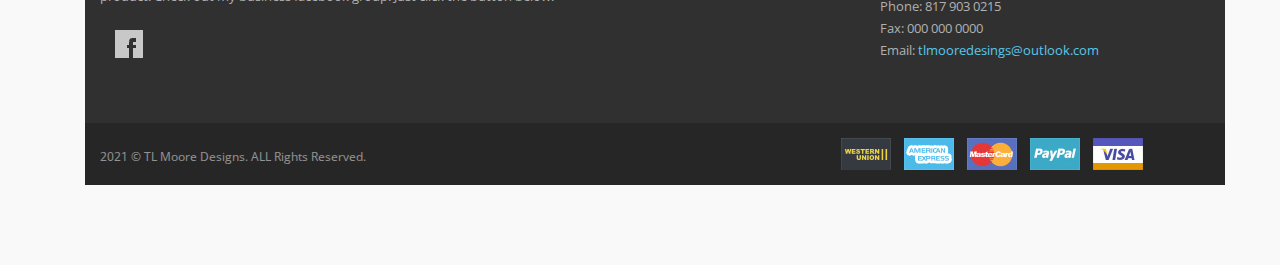
==== commit ea4d3696: "images update" ====
--- a/shop-index.html
+++ b/shop-index.html
@@ -217,27 +217,138 @@
             <li class="dropdown">
               <a class="dropdown-toggle" data-toggle="dropdown" data-target="#" href="javascript:;">
                 Holidays and Seasons</a>
-                
+                <!-- BEGIN DROPDOWN MENU -->
+              <ul class="dropdown-menu">
+                  <ul class="dropdown-menu" role="menu">
+                    <li><a href="shop-product-list.html">Second Level Link</a></li>
+                    <li><a href="shop-product-list.html">Second Level Link</a></li>
+                        Second Level Link 
+                        <i class="fa fa-angle-right"></i>
+                      </a>
+                      <ul class="dropdown-menu">
+                        <li><a href="shop-product-list.html">Third Level Link</a></li>
+                        <li><a href="shop-product-list.html">Third Level Link</a></li>
+                        <li><a href="shop-product-list.html">Third Level Link</a></li>
+                      </ul>
+                    </li>
+                  </ul>
+                </li>
+                <li><a href="">New Years</a></li>
+                <li><a href="">Valentine's Day</a></li>
+                <li><a href="">St. Patrick's Day</a></li>
+                <li><a href="">Easter</a></li>
+                <li><a href="">Spring</a></li>
+                <li><a href="">Mother's Day</a></li>
+                <li><a href="">Father's Day</a></li>
+                <li><a href="">Independence Day</a></li>
+                <li><a href="">Summer</a></li>
+                <li><a href="">Halloween</a></li>
+              </ul>
+              <!-- END DROPDOWN MENU -->
               </li>
             <li class="dropdown dropdown-megamenu">
               <a class="dropdown-toggle" data-toggle="dropdown" data-target="#" href="javascript:;">
                 Faith
-                
+                 <!-- BEGIN DROPDOWN MENU -->
+              <ul class="dropdown-menu">
+                  <ul class="dropdown-menu" role="menu">
+                    <li><a href="shop-product-list.html">Second Level Link</a></li>
+                    <li><a href="shop-product-list.html">Second Level Link</a></li>
+                    <li class="dropdown-submenu">
+                      <a class="dropdown-toggle" data-toggle="dropdown" data-target="#" href="javascript:;">
+                        Second Level Link 
+                        <i class="fa fa-angle-right"></i>
+                      </a>
+                      <ul class="dropdown-menu">
+                        <li><a href="shop-product-list.html">Third Level Link</a></li>
+                        <li><a href="shop-product-list.html">Third Level Link</a></li>
+                        <li><a href="shop-product-list.html">Third Level Link</a></li>
+                      </ul>
+                    </li>
+                  </ul>
+                </li>
+                <li><a href="shop-product-list.html">Running Shoes</a></li>
+                <li><a href="shop-product-list.html">Jackets and Coats</a></li>
+              </ul>
+              <!-- END DROPDOWN MENU -->
               </a>
               <li class="dropdown dropdown-megamenu">
                 <a class="dropdown-toggle" data-toggle="dropdown" data-target="#" href="javascript:;">
                   Music
-                  
+                   <!-- BEGIN DROPDOWN MENU -->
+              <ul class="dropdown-menu">
+                  <ul class="dropdown-menu" role="menu">
+                    <li><a href="shop-product-list.html">Second Level Link</a></li>
+                    <li><a href="shop-product-list.html">Second Level Link</a></li>
+                    <li class="dropdown-submenu">
+                      <a class="dropdown-toggle" data-toggle="dropdown" data-target="#" href="javascript:;">
+                        Second Level Link 
+                        <i class="fa fa-angle-right"></i>
+                      </a>
+                      <ul class="dropdown-menu">
+                        <li><a href="shop-product-list.html">Third Level Link</a></li>
+                        <li><a href="shop-product-list.html">Third Level Link</a></li>
+                        <li><a href="shop-product-list.html">Third Level Link</a></li>
+                      </ul>
+                    </li>
+                  </ul>
+                </li>
+                <li><a href="shop-product-list.html">Running Shoes</a></li>
+                <li><a href="shop-product-list.html">Jackets and Coats</a></li>
+              </ul>
+              <!-- END DROPDOWN MENU -->
                 </a>
                 <li class="dropdown dropdown-megamenu">
                   <a class="dropdown-toggle" data-toggle="dropdown" data-target="#" href="javascript:;">
                     Motivational
-                    
+                     <!-- BEGIN DROPDOWN MENU -->
+              <ul class="dropdown-menu">
+                  <ul class="dropdown-menu" role="menu">
+                    <li><a href="shop-product-list.html">Second Level Link</a></li>
+                    <li><a href="shop-product-list.html">Second Level Link</a></li>
+                    <li class="dropdown-submenu">
+                      <a class="dropdown-toggle" data-toggle="dropdown" data-target="#" href="javascript:;">
+                        Second Level Link 
+                        <i class="fa fa-angle-right"></i>
+                      </a>
+                      <ul class="dropdown-menu">
+                        <li><a href="shop-product-list.html">Third Level Link</a></li>
+                        <li><a href="shop-product-list.html">Third Level Link</a></li>
+                        <li><a href="shop-product-list.html">Third Level Link</a></li>
+                      </ul>
+                    </li>
+                  </ul>
+                </li>
+                <li><a href="shop-product-list.html">Running Shoes</a></li>
+                <li><a href="shop-product-list.html">Jackets and Coats</a></li>
+              </ul>
+              <!-- END DROPDOWN MENU -->
                   </a>
                   <li class="dropdown dropdown-megamenu">
                     <a class="dropdown-toggle" data-toggle="dropdown" data-target="#" href="javascript:;">
                       Sports and Fitness
-                      
+                       <!-- BEGIN DROPDOWN MENU -->
+              <ul class="dropdown-menu">
+                  <ul class="dropdown-menu" role="menu">
+                    <li><a href="shop-product-list.html">Second Level Link</a></li>
+                    <li><a href="shop-product-list.html">Second Level Link</a></li>
+                    <li class="dropdown-submenu">
+                      <a class="dropdown-toggle" data-toggle="dropdown" data-target="#" href="javascript:;">
+                        Second Level Link 
+                        <i class="fa fa-angle-right"></i>
+                      </a>
+                      <ul class="dropdown-menu">
+                        <li><a href="shop-product-list.html">Third Level Link</a></li>
+                        <li><a href="shop-product-list.html">Third Level Link</a></li>
+                        <li><a href="shop-product-list.html">Third Level Link</a></li>
+                      </ul>
+                    </li>
+                  </ul>
+                </li>
+                <li><a href="shop-product-list.html">Running Shoes</a></li>
+                <li><a href="shop-product-list.html">Jackets and Coats</a></li>
+              </ul>
+              <!-- END DROPDOWN MENU -->
                     </a>
 
 
@@ -330,18 +441,17 @@
         <div class="row margin-bottom-40">
           <!-- BEGIN SALE PRODUCT -->
           <div class="col-md-12 sale-product">
-            <h2>Products</h2>
+            <h2>New Years</h2>
             <div class="owl-carousel owl-carousel5">
               <div>
                 <div class="product-item">
                   <div class="pi-img-wrapper">
-                    <img src="assets/pages/img/products/model1.jpg" class="img-responsive" alt="Berry Lace Dress">
+                    <img src="assets/pages/img/products/newyears1.jpg" class="img-responsive" alt="Berry Lace Dress">
                     <div>
-                      <a href="assets/pages/img/products/model1.jpg" class="btn btn-default fancybox-button">Zoom</a>
-                      <a href="#product-pop-up" class="btn btn-default fancybox-fast-view">View</a>
-                    </div>
-                  </div>
-                  <h3><a href="shop-item.html">Berry Lace Dress</a></h3>
+                      <a href="assets/pages/img/products/newyears1.jpg" class="btn btn-default fancybox-button">Zoom</a>
+                    </div>
+                  </div>
+                  <h3><a href="shop-item.html">PIVOT Into 2021</a></h3>
                   <div class="pi-price">$29.00</div>
                   <a href="javascript:;" class="btn btn-default add2cart">Add to cart</a>
                   <div class="sticker sticker-sale"></div>
@@ -350,13 +460,12 @@
               <div>
                 <div class="product-item">
                   <div class="pi-img-wrapper">
-                    <img src="assets/pages/img/products/model2.jpg" class="img-responsive" alt="Berry Lace Dress">
+                    <img src="assets/pages/img/products/newyears2.jpg" class="img-responsive" alt="Berry Lace Dress">
                     <div>
-                      <a href="assets/pages/img/products/model2.jpg" class="btn btn-default fancybox-button">Zoom</a>
-                      <a href="#product-pop-up" class="btn btn-default fancybox-fast-view">View</a>
-                    </div>
-                  </div>
-                  <h3><a href="shop-item.html">Berry Lace Dress2</a></h3>
+                      <a href="assets/pages/img/products/newyears2.jpg" class="btn btn-default fancybox-button">Zoom</a>
+                    </div>
+                  </div>
+                  <h3><a href="shop-item.html">New Year Same Me</a></h3>
                   <div class="pi-price">$29.00</div>
                   <a href="javascript:;" class="btn btn-default add2cart">Add to cart</a>
                 </div>
@@ -364,13 +473,12 @@
               <div>
                 <div class="product-item">
                   <div class="pi-img-wrapper">
-                    <img src="assets/pages/img/products/model6.jpg" class="img-responsive" alt="Berry Lace Dress">
+                    <img src="assets/pages/img/products/newyears3.jpg" class="img-responsive" alt="Berry Lace Dress">
                     <div>
-                      <a href="assets/pages/img/products/model6.jpg" class="btn btn-default fancybox-button">Zoom</a>
-                      <a href="#product-pop-up" class="btn btn-default fancybox-fast-view">View</a>
-                    </div>
-                  </div>
-                  <h3><a href="shop-item.html">Berry Lace Dress2</a></h3>
+                      <a href="assets/pages/img/products/newyears3.jpg" class="btn btn-default fancybox-button">Zoom</a>
+                    </div>
+                  </div>
+                  <h3><a href="shop-item.html">3 2 1 Jumanji</a></h3>
                   <div class="pi-price">$29.00</div>
                   <a href="javascript:;" class="btn btn-default add2cart">Add to cart</a>
                 </div>
@@ -378,13 +486,12 @@
               <div>
                   <div class="product-item">
                     <div class="pi-img-wrapper">
-                      <img src="assets/pages/img/products/model4.jpg" class="img-responsive" alt="Berry Lace Dress">
+                      <img src="assets/pages/img/products/newyears4.jpg" class="img-responsive" alt="Berry Lace Dress">
                       <div>
-                        <a href="assets/pages/img/products/model4.jpg" class="btn btn-default fancybox-button">Zoom</a>
-                        <a href="#product-pop-up" class="btn btn-default fancybox-fast-view">View</a>
+                        <a href="assets/pages/img/products/newyears4.jpg" class="btn btn-default fancybox-button">Zoom</a>
                       </div>
                     </div>
-                    <h3><a href="javascript:;">Berry Lace Dress4</a></h3>
+                    <h3><a href="javascript:;">Happy New Year Rainbow</a></h3>
                     <div class="pi-price">$29.00</div>
                     <a href="javascript:;" class="btn btn-default add2cart">Add to cart</a>
                     <div class="sticker sticker-new"></div>
@@ -393,48 +500,96 @@
               <div>
                 <div class="product-item">
                   <div class="pi-img-wrapper">
-                    <img src="assets/pages/img/products/model5.jpg" class="img-responsive" alt="Berry Lace Dress">
+                    <img src="assets/pages/img/products/newyears5.jpg" class="img-responsive" alt="Berry Lace Dress">
                     <div>
-                      <a href="assets/pages/img/products/model5.jpg" class="btn btn-default fancybox-button">Zoom</a>
-                      <a href="#product-pop-up" class="btn btn-default fancybox-fast-view">View</a>
-                    </div>
-                  </div>
-                  <h3><a href="shop-item.html">Berry Lace Dress5</a></h3>
+                      <a href="assets/pages/img/products/newyears5.jpg" class="btn btn-default fancybox-button">Zoom</a>
+                    </div>
+                  </div>
+                  <h3><a href="shop-item.html">New Year Same Hot Mess Glitter ADULT</a></h3>
                   <div class="pi-price">$29.00</div>
                   <a href="javascript:;" class="btn btn-default add2cart">Add to cart</a>
                 </div>
               </div>
+              
+        </div>
+        <!-- END SALE PRODUCT & NEW ARRIVALS -->
+
+        <div class="main">
+      <div class="container">
+        <!-- BEGIN SALE PRODUCT & NEW ARRIVALS -->
+        <div class="row margin-bottom-40">
+          <!-- BEGIN SALE PRODUCT -->
+          <div class="col-md-12 sale-product">
+            <h2>Valentine's Day</h2>
+            <div class="owl-carousel owl-carousel5">
               <div>
                 <div class="product-item">
                   <div class="pi-img-wrapper">
-                    <img src="assets/pages/img/products/model3.jpg" class="img-responsive" alt="Berry Lace Dress">
+                    <img src="assets/pages/img/products/valentines1.jpg" class="img-responsive" alt="Berry Lace Dress">
                     <div>
-                      <a href="assets/pages/img/products/model3.jpg" class="btn btn-default fancybox-button">Zoom</a>
-                      <a href="#product-pop-up" class="btn btn-default fancybox-fast-view">View</a>
-                    </div>
-                  </div>
-                  <h3><a href="shop-item.html">Berry Lace Dress3</a></h3>
+                      <a href="assets/pages/img/products/valentines1.jpg" class="btn btn-default fancybox-button">Zoom</a>
+                    </div>
+                  </div>
+                  <h3><a href="shop-item.html">Unity Hearts ADULT</a></h3>
                   <div class="pi-price">$29.00</div>
                   <a href="javascript:;" class="btn btn-default add2cart">Add to cart</a>
+                  <div class="sticker sticker-sale"></div>
                 </div>
               </div>
               <div>
                 <div class="product-item">
                   <div class="pi-img-wrapper">
-                    <img src="assets/pages/img/products/model7.jpg" class="img-responsive" alt="Berry Lace Dress">
+                    <img src="assets/pages/img/products/valentines2.jpg" class="img-responsive" alt="Berry Lace Dress">
                     <div>
-                      <a href="assets/pages/img/products/model7.jpg" class="btn btn-default fancybox-button">Zoom</a>
-                      <a href="#product-pop-up" class="btn btn-default fancybox-fast-view">View</a>
-                    </div>
-                  </div>
-                  <h3><a href="shop-item.html">Berry Lace Dress3</a></h3>
+                      <a href="assets/pages/img/products/valentines2.jpg" class="btn btn-default fancybox-button">Zoom</a>
+                    </div>
+                  </div>
+                  <h3><a href="shop-item.html">XOXO Y'all Adult</a></h3>
                   <div class="pi-price">$29.00</div>
                   <a href="javascript:;" class="btn btn-default add2cart">Add to cart</a>
                 </div>
               </div>
-            </div>
-          </div>
-          <!-- END SALE PRODUCT -->
+              <div>
+                <div class="product-item">
+                  <div class="pi-img-wrapper">
+                    <img src="assets/pages/img/products/valentines3.jpg" class="img-responsive" alt="Berry Lace Dress">
+                    <div>
+                      <a href="assets/pages/img/products/valentines3.jpg" class="btn btn-default fancybox-button">Zoom</a>
+                    </div>
+                  </div>
+                  <h3><a href="shop-item.html">Unity Open Hearts ADULT</a></h3>
+                  <div class="pi-price">$29.00</div>
+                  <a href="javascript:;" class="btn btn-default add2cart">Add to cart</a>
+                </div>
+              </div>
+              <div>
+                  <div class="product-item">
+                    <div class="pi-img-wrapper">
+                      <img src="assets/pages/img/products/valentines4.jpg" class="img-responsive" alt="Berry Lace Dress">
+                      <div>
+                        <a href="assets/pages/img/products/valentines4.jpg" class="btn btn-default fancybox-button">Zoom</a>
+                      </div>
+                    </div>
+                    <h3><a href="javascript:;">Love Teacher Life</a></h3>
+                    <div class="pi-price">$29.00</div>
+                    <a href="javascript:;" class="btn btn-default add2cart">Add to cart</a>
+                    <div class="sticker sticker-new"></div>
+                  </div>
+              </div>
+              <div>
+                <div class="product-item">
+                  <div class="pi-img-wrapper">
+                    <img src="assets/pages/img/products/valentines5.jpg" class="img-responsive" alt="Berry Lace Dress">
+                    <div>
+                      <a href="assets/pages/img/products/valentines5.jpg" class="btn btn-default fancybox-button">Zoom</a>
+                    </div>
+                  </div>
+                  <h3><a href="shop-item.html">Leopard Red Heart</a></h3>
+                  <div class="pi-price">$29.00</div>
+                  <a href="javascript:;" class="btn btn-default add2cart">Add to cart</a>
+                </div>
+              </div>
+              
         </div>
         <!-- END SALE PRODUCT & NEW ARRIVALS -->
 
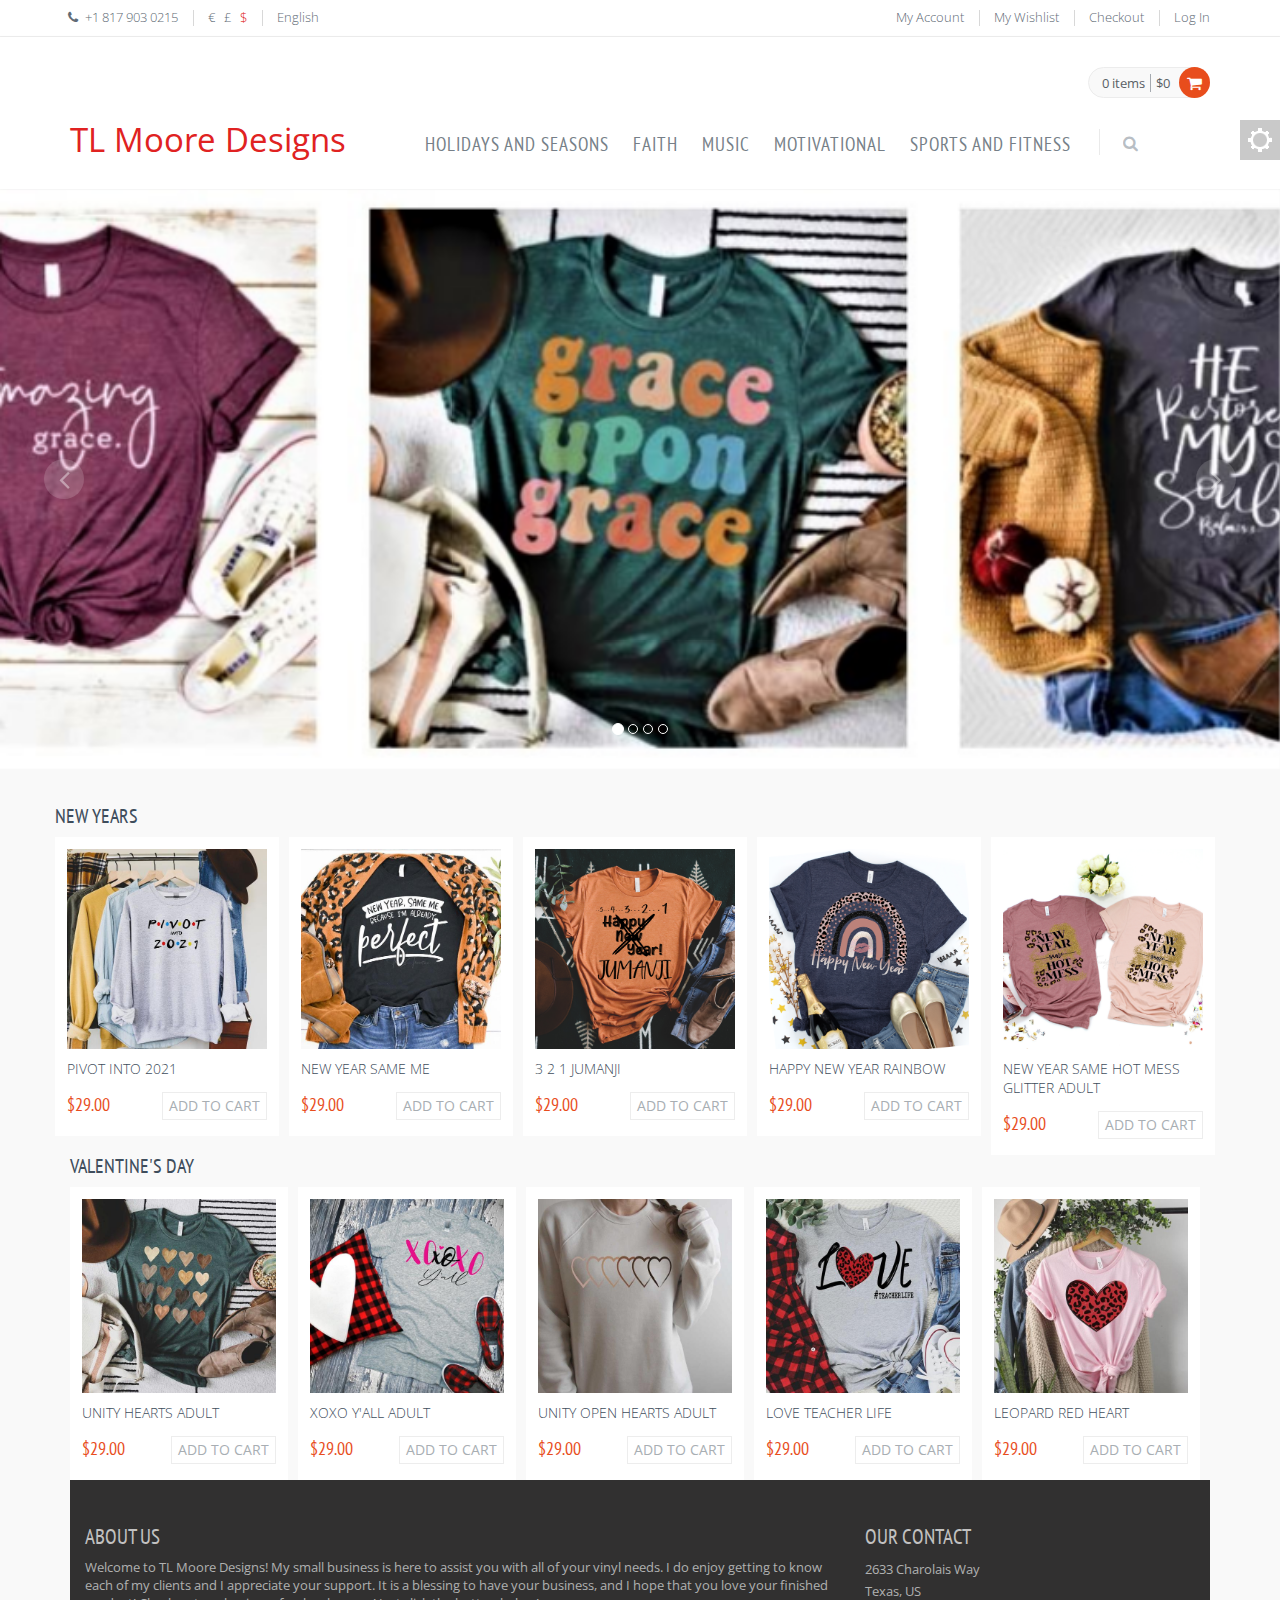
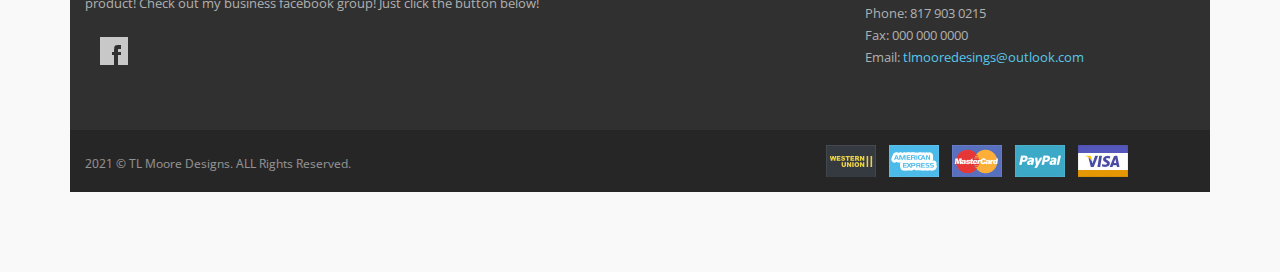
==== commit 5871353a: "Update shop-index.html" ====
--- a/shop-index.html
+++ b/shop-index.html
@@ -440,7 +440,7 @@
         <!-- BEGIN SALE PRODUCT & NEW ARRIVALS -->
         <div class="row margin-bottom-40">
           <!-- BEGIN SALE PRODUCT -->
-          <div class="col-md-12 sale-product">
+          <div class="col-md-12 sale-product"></div>
             <h2>New Years</h2>
             <div class="owl-carousel owl-carousel5">
               <div>
@@ -454,7 +454,6 @@
                   <h3><a href="shop-item.html">PIVOT Into 2021</a></h3>
                   <div class="pi-price">$29.00</div>
                   <a href="javascript:;" class="btn btn-default add2cart">Add to cart</a>
-                  <div class="sticker sticker-sale"></div>
                 </div>
               </div>
               <div>
@@ -484,18 +483,17 @@
                 </div>
               </div>
               <div>
-                  <div class="product-item">
-                    <div class="pi-img-wrapper">
-                      <img src="assets/pages/img/products/newyears4.jpg" class="img-responsive" alt="Berry Lace Dress">
-                      <div>
-                        <a href="assets/pages/img/products/newyears4.jpg" class="btn btn-default fancybox-button">Zoom</a>
-                      </div>
-                    </div>
-                    <h3><a href="javascript:;">Happy New Year Rainbow</a></h3>
-                    <div class="pi-price">$29.00</div>
-                    <a href="javascript:;" class="btn btn-default add2cart">Add to cart</a>
-                    <div class="sticker sticker-new"></div>
-                  </div>
+                <div class="product-item">
+                  <div class="pi-img-wrapper">
+                    <img src="assets/pages/img/products/newyears4.jpg" class="img-responsive" alt="Berry Lace Dress">
+                    <div>
+                      <a href="assets/pages/img/products/newyears4.jpg" class="btn btn-default fancybox-button">Zoom</a>
+                    </div>
+                  </div>
+                  <h3><a href="shop-item.html">Happy New Year Rainbow</a></h3>
+                  <div class="pi-price">$29.00</div>
+                  <a href="javascript:;" class="btn btn-default add2cart">Add to cart</a>
+                </div>
               </div>
               <div>
                 <div class="product-item">
@@ -533,7 +531,6 @@
                   <h3><a href="shop-item.html">Unity Hearts ADULT</a></h3>
                   <div class="pi-price">$29.00</div>
                   <a href="javascript:;" class="btn btn-default add2cart">Add to cart</a>
-                  <div class="sticker sticker-sale"></div>
                 </div>
               </div>
               <div>
@@ -563,18 +560,17 @@
                 </div>
               </div>
               <div>
-                  <div class="product-item">
-                    <div class="pi-img-wrapper">
-                      <img src="assets/pages/img/products/valentines4.jpg" class="img-responsive" alt="Berry Lace Dress">
-                      <div>
-                        <a href="assets/pages/img/products/valentines4.jpg" class="btn btn-default fancybox-button">Zoom</a>
-                      </div>
-                    </div>
-                    <h3><a href="javascript:;">Love Teacher Life</a></h3>
-                    <div class="pi-price">$29.00</div>
-                    <a href="javascript:;" class="btn btn-default add2cart">Add to cart</a>
-                    <div class="sticker sticker-new"></div>
-                  </div>
+                <div class="product-item">
+                  <div class="pi-img-wrapper">
+                    <img src="assets/pages/img/products/valentines4.jpg" class="img-responsive" alt="Berry Lace Dress">
+                    <div>
+                      <a href="assets/pages/img/products/valentines4.jpg" class="btn btn-default fancybox-button">Zoom</a>
+                    </div>
+                  </div>
+                  <h3><a href="shop-item.html">Love Teacher Life</a></h3>
+                  <div class="pi-price">$29.00</div>
+                  <a href="javascript:;" class="btn btn-default add2cart">Add to cart</a>
+                </div>
               </div>
               <div>
                 <div class="product-item">
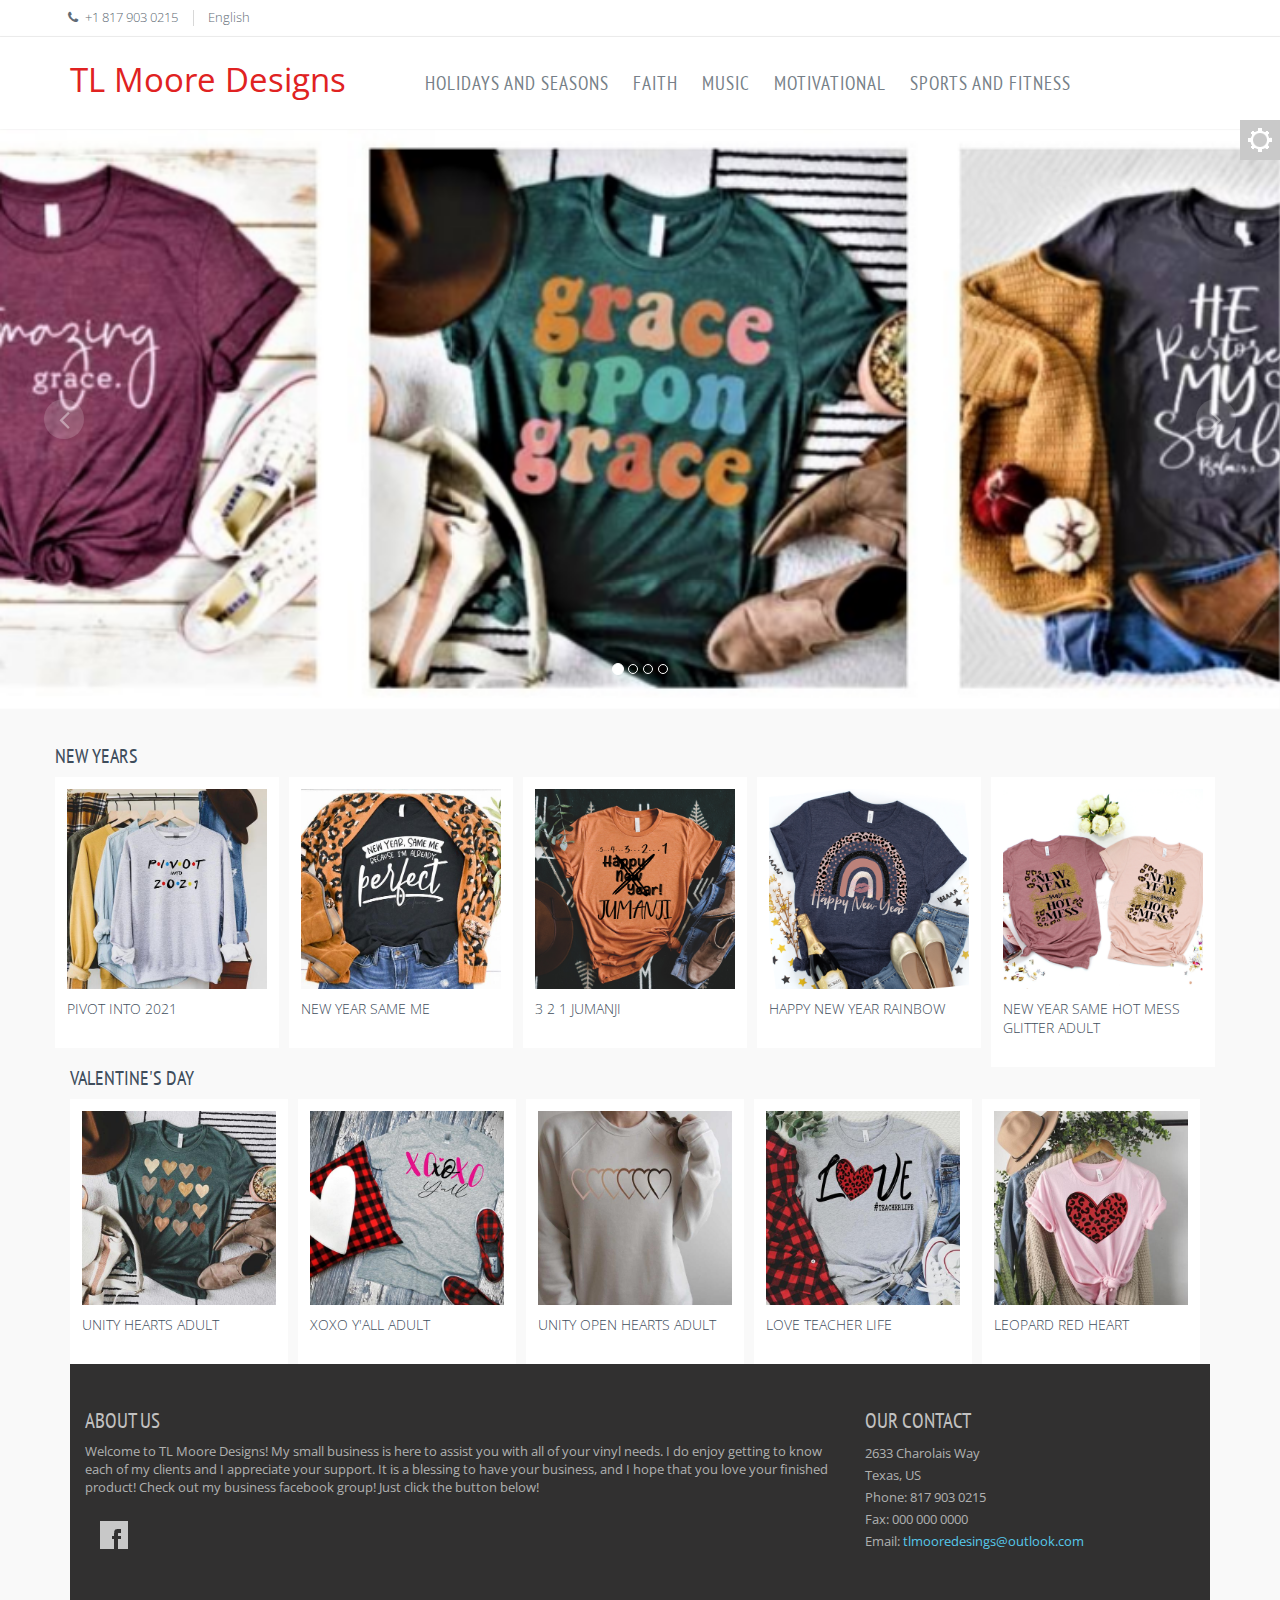
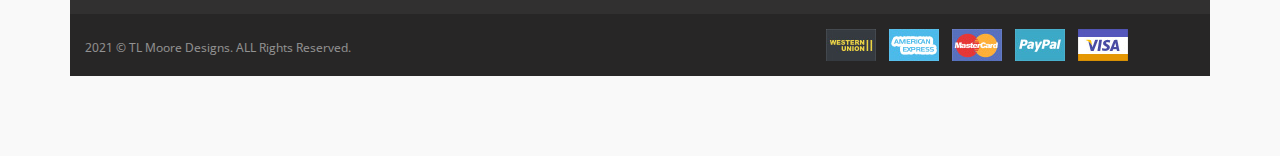
==== commit 7ceff9b5: "remove cart update" ====
--- a/shop-index.html
+++ b/shop-index.html
@@ -92,13 +92,6 @@
                 <div class="col-md-6 col-sm-6 additional-shop-info">
                     <ul class="list-unstyled list-inline">
                         <li><i class="fa fa-phone"></i><span>+1 817 903 0215</span></li>
-                        <!-- BEGIN CURRENCIES -->
-                        <li class="shop-currencies">
-                            <a href="javascript:void(0);">€</a>
-                            <a href="javascript:void(0);">£</a>
-                            <a href="javascript:void(0);" class="current">$</a>
-                        </li>
-                        <!-- END CURRENCIES -->
                         <!-- BEGIN LANGS -->
                         <li class="langs-block">
                             <a href="javascript:void(0);" class="current">English </a>
@@ -112,16 +105,7 @@
                     </ul>
                 </div>
                 <!-- END TOP BAR LEFT PART -->
-                <!-- BEGIN TOP BAR MENU -->
-                <div class="col-md-6 col-sm-6 additional-nav">
-                    <ul class="list-unstyled list-inline pull-right">
-                        <li><a href="shop-account.html">My Account</a></li>
-                        <li><a href="shop-wishlist.html">My Wishlist</a></li>
-                        <li><a href="shop-checkout.html">Checkout</a></li>
-                        <li><a href="page-login.html">Log In</a></li>
-                    </ul>
-                </div>
-                <!-- END TOP BAR MENU -->
+               
             </div>
         </div>        
     </div>
@@ -133,83 +117,6 @@
         <a class="site-logo">TL Moore Designs</a>
 
         <a href="javascript:void(0);" class="mobi-toggler"><i class="fa fa-bars"></i></a>
-        
-        <!-- BEGIN CART -->
-        <div class="top-cart-block">
-          <div class="top-cart-info">
-            <a href="javascript:void(0);" class="top-cart-info-count">0 items</a>
-            <a href="javascript:void(0);" class="top-cart-info-value">$0</a>
-          </div>
-          <i class="fa fa-shopping-cart"></i>
-                        
-          <div class="top-cart-content-wrapper">
-            <div class="top-cart-content">
-              <ul class="scroller" style="height: 250px;">
-                <li>
-                  <a href="shop-item.html"><img src="assets/pages/img/cart-img.jpg" alt="Rolex Classic Watch" width="37" height="34"></a>
-                  <span class="cart-content-count">x 1</span>
-                  <strong><a href="shop-item.html">Rolex Classic Watch</a></strong>
-                  <em>$1230</em>
-                  <a href="javascript:void(0);" class="del-goods">&nbsp;</a>
-                </li>
-                <li>
-                  <a href="shop-item.html"><img src="assets/pages/img/cart-img.jpg" alt="Rolex Classic Watch" width="37" height="34"></a>
-                  <span class="cart-content-count">x 1</span>
-                  <strong><a href="shop-item.html">Rolex Classic Watch</a></strong>
-                  <em>$1230</em>
-                  <a href="javascript:void(0);" class="del-goods">&nbsp;</a>
-                </li>
-                <li>
-                  <a href="shop-item.html"><img src="assets/pages/img/cart-img.jpg" alt="Rolex Classic Watch" width="37" height="34"></a>
-                  <span class="cart-content-count">x 1</span>
-                  <strong><a href="shop-item.html">Rolex Classic Watch</a></strong>
-                  <em>$1230</em>
-                  <a href="javascript:void(0);" class="del-goods">&nbsp;</a>
-                </li>
-                <li>
-                  <a href="shop-item.html"><img src="assets/pages/img/cart-img.jpg" alt="Rolex Classic Watch" width="37" height="34"></a>
-                  <span class="cart-content-count">x 1</span>
-                  <strong><a href="shop-item.html">Rolex Classic Watch</a></strong>
-                  <em>$1230</em>
-                  <a href="javascript:void(0);" class="del-goods">&nbsp;</a>
-                </li>
-                <li>
-                  <a href="shop-item.html"><img src="assets/pages/img/cart-img.jpg" alt="Rolex Classic Watch" width="37" height="34"></a>
-                  <span class="cart-content-count">x 1</span>
-                  <strong><a href="shop-item.html">Rolex Classic Watch</a></strong>
-                  <em>$1230</em>
-                  <a href="javascript:void(0);" class="del-goods">&nbsp;</a>
-                </li>
-                <li>
-                  <a href="shop-item.html"><img src="assets/pages/img/cart-img.jpg" alt="Rolex Classic Watch" width="37" height="34"></a>
-                  <span class="cart-content-count">x 1</span>
-                  <strong><a href="shop-item.html">Rolex Classic Watch</a></strong>
-                  <em>$1230</em>
-                  <a href="javascript:void(0);" class="del-goods">&nbsp;</a>
-                </li>
-                <li>
-                  <a href="shop-item.html"><img src="assets/pages/img/cart-img.jpg" alt="Rolex Classic Watch" width="37" height="34"></a>
-                  <span class="cart-content-count">x 1</span>
-                  <strong><a href="shop-item.html">Rolex Classic Watch</a></strong>
-                  <em>$1230</em>
-                  <a href="javascript:void(0);" class="del-goods">&nbsp;</a>
-                </li>
-                <li>
-                  <a href="shop-item.html"><img src="assets/pages/img/cart-img.jpg" alt="Rolex Classic Watch" width="37" height="34"></a>
-                  <span class="cart-content-count">x 1</span>
-                  <strong><a href="shop-item.html">Rolex Classic Watch</a></strong>
-                  <em>$1230</em>
-                  <a href="javascript:void(0);" class="del-goods">&nbsp;</a>
-                </li>
-              </ul>
-              <div class="text-right">
-                <a href="shop-shopping-cart.html" class="btn btn-default">View Cart</a>
-                <a href="shop-checkout.html" class="btn btn-primary">Checkout</a>
-              </div>
-            </div>
-          </div>            
-        </div>
-        <!--END CART -->
 
         <!-- BEGIN NAVIGATION -->
         <div class="header-navigation">
@@ -349,25 +256,7 @@
                 <li><a href="shop-product-list.html">Jackets and Coats</a></li>
               </ul>
               <!-- END DROPDOWN MENU -->
-                    </a>
-
-
-            <!-- BEGIN TOP SEARCH -->
-            <li class="menu-search">
-              <span class="sep"></span>
-              <i class="fa fa-search search-btn"></i>
-              <div class="search-box">
-                <form action="#">
-                  <div class="input-group">
-                    <input type="text" placeholder="Search" class="form-control">
-                    <span class="input-group-btn">
-                      <button class="btn btn-primary" type="submit">Search</button>
-                    </span>
-                  </div>
-                </form>
-              </div> 
-            </li>
-            <!-- END TOP SEARCH -->
+            </a>
           </ul>
         </div>
         <!-- END NAVIGATION -->
@@ -452,8 +341,6 @@
                     </div>
                   </div>
                   <h3><a href="shop-item.html">PIVOT Into 2021</a></h3>
-                  <div class="pi-price">$29.00</div>
-                  <a href="javascript:;" class="btn btn-default add2cart">Add to cart</a>
                 </div>
               </div>
               <div>
@@ -465,8 +352,6 @@
                     </div>
                   </div>
                   <h3><a href="shop-item.html">New Year Same Me</a></h3>
-                  <div class="pi-price">$29.00</div>
-                  <a href="javascript:;" class="btn btn-default add2cart">Add to cart</a>
                 </div>
               </div>
               <div>
@@ -478,8 +363,6 @@
                     </div>
                   </div>
                   <h3><a href="shop-item.html">3 2 1 Jumanji</a></h3>
-                  <div class="pi-price">$29.00</div>
-                  <a href="javascript:;" class="btn btn-default add2cart">Add to cart</a>
                 </div>
               </div>
               <div>
@@ -491,8 +374,6 @@
                     </div>
                   </div>
                   <h3><a href="shop-item.html">Happy New Year Rainbow</a></h3>
-                  <div class="pi-price">$29.00</div>
-                  <a href="javascript:;" class="btn btn-default add2cart">Add to cart</a>
                 </div>
               </div>
               <div>
@@ -504,8 +385,6 @@
                     </div>
                   </div>
                   <h3><a href="shop-item.html">New Year Same Hot Mess Glitter ADULT</a></h3>
-                  <div class="pi-price">$29.00</div>
-                  <a href="javascript:;" class="btn btn-default add2cart">Add to cart</a>
                 </div>
               </div>
               
@@ -529,8 +408,6 @@
                     </div>
                   </div>
                   <h3><a href="shop-item.html">Unity Hearts ADULT</a></h3>
-                  <div class="pi-price">$29.00</div>
-                  <a href="javascript:;" class="btn btn-default add2cart">Add to cart</a>
                 </div>
               </div>
               <div>
@@ -542,8 +419,6 @@
                     </div>
                   </div>
                   <h3><a href="shop-item.html">XOXO Y'all Adult</a></h3>
-                  <div class="pi-price">$29.00</div>
-                  <a href="javascript:;" class="btn btn-default add2cart">Add to cart</a>
                 </div>
               </div>
               <div>
@@ -555,8 +430,6 @@
                     </div>
                   </div>
                   <h3><a href="shop-item.html">Unity Open Hearts ADULT</a></h3>
-                  <div class="pi-price">$29.00</div>
-                  <a href="javascript:;" class="btn btn-default add2cart">Add to cart</a>
                 </div>
               </div>
               <div>
@@ -568,8 +441,6 @@
                     </div>
                   </div>
                   <h3><a href="shop-item.html">Love Teacher Life</a></h3>
-                  <div class="pi-price">$29.00</div>
-                  <a href="javascript:;" class="btn btn-default add2cart">Add to cart</a>
                 </div>
               </div>
               <div>
@@ -581,8 +452,6 @@
                     </div>
                   </div>
                   <h3><a href="shop-item.html">Leopard Red Heart</a></h3>
-                  <div class="pi-price">$29.00</div>
-                  <a href="javascript:;" class="btn btn-default add2cart">Add to cart</a>
                 </div>
               </div>
               
--- a/assets/pages/css/style-shop.css
+++ b/assets/pages/css/style-shop.css
@@ -41,7 +41,7 @@
 }
 .ecommerce .site-logo {
 	font-size: 2.5em;
-	padding-top: 80px;
+	padding-top: 20px;
 	padding-bottom: 27px;
 }
 .ecommerce .reduce-header .site-logo {
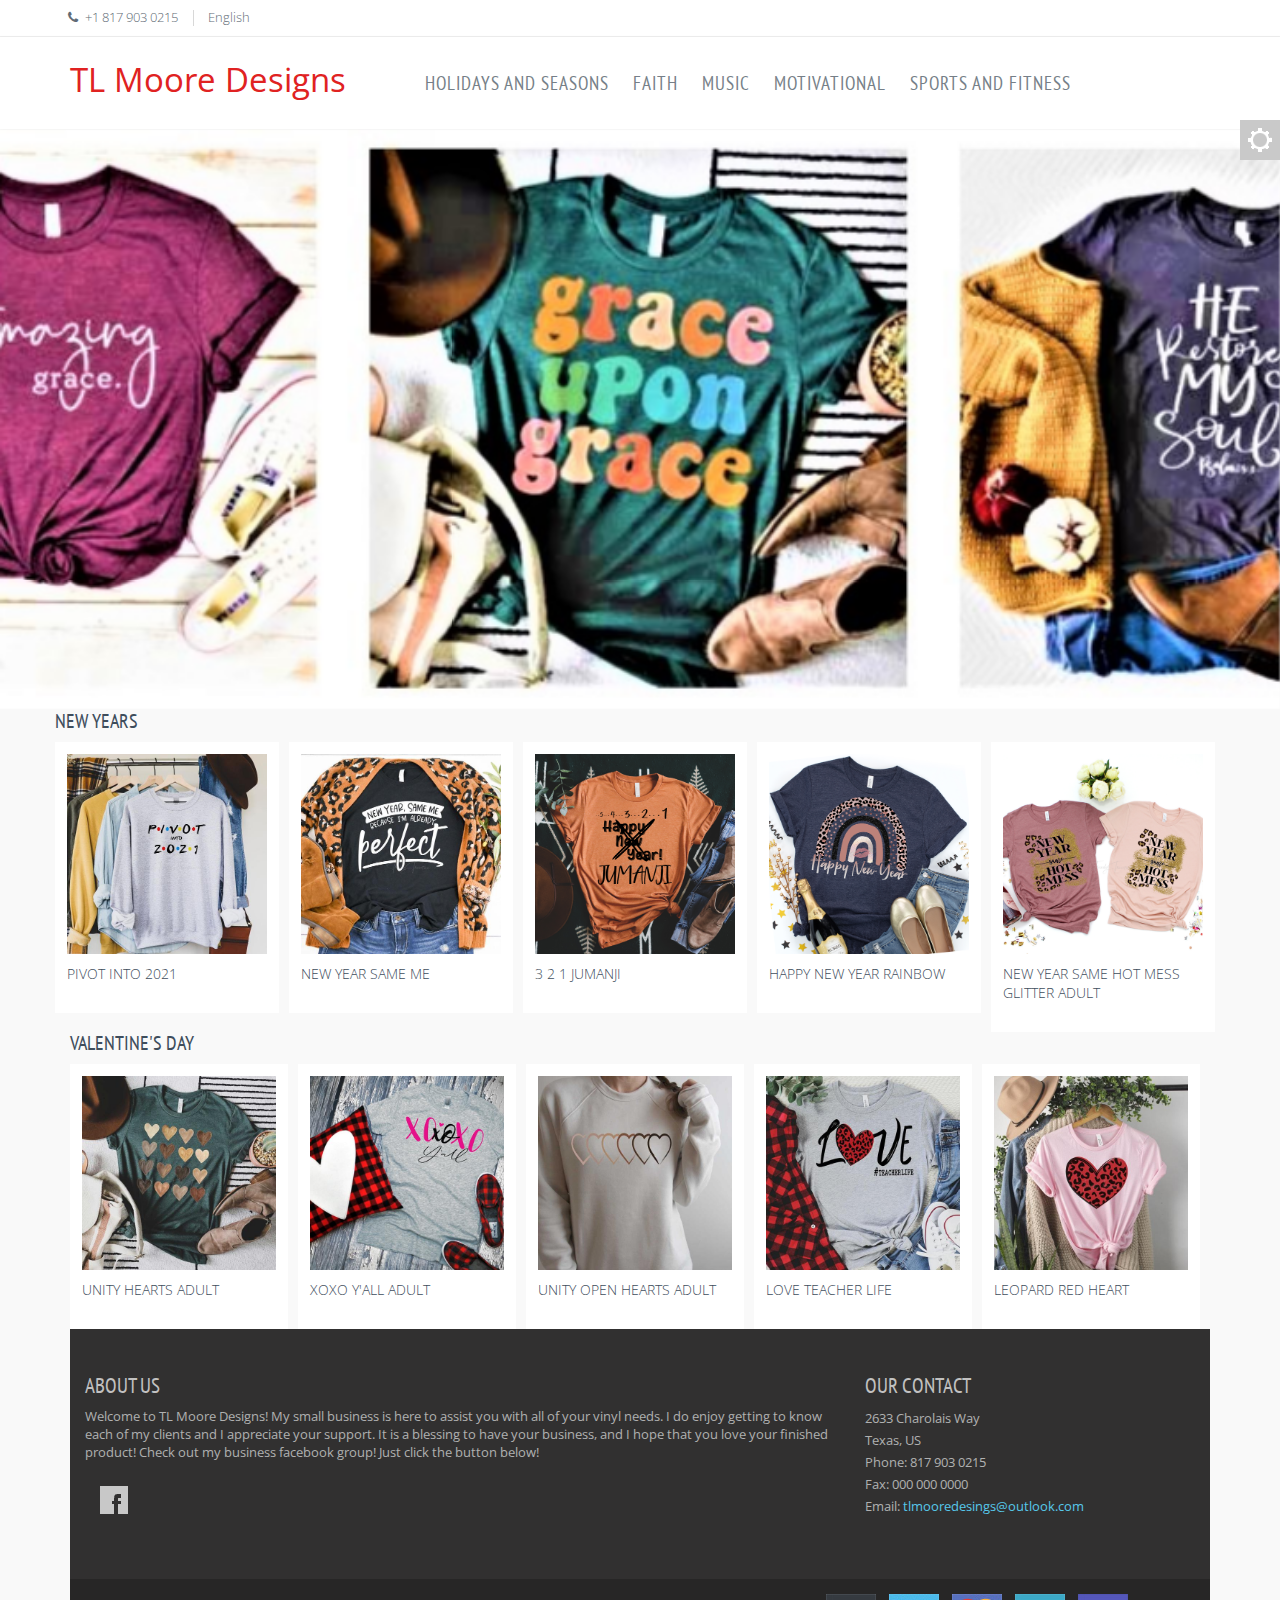
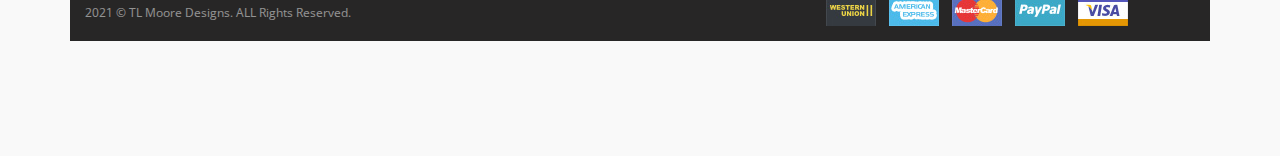
==== commit ba83df7b: "update" ====
--- a/shop-index.html
+++ b/shop-index.html
@@ -269,10 +269,7 @@
         <div id="carousel-example-generic" class="carousel slide carousel-slider">
             <!-- Indicators -->
             <ol class="carousel-indicators">
-                <li data-target="#carousel-example-generic" data-slide-to="0" class="active"></li>
-                <li data-target="#carousel-example-generic" data-slide-to="1"></li>
-                <li data-target="#carousel-example-generic" data-slide-to="2"></li>
-                <li data-target="#carousel-example-generic" data-slide-to="3"></li>
+                
             </ol>
 
             <!-- Wrapper for slides -->
@@ -286,42 +283,6 @@
                     </div>
                 </div>
                 
-                <!-- Second slide -->
-                <div class="item carousel-item-five">
-                    <div class="container">
-                        <div class="carousel-position-four text-center">
-                        </div>
-                    </div>
-                </div>
-
-                <!-- Third slide -->
-                <div class="item carousel-item-six">
-                    <div class="container">
-                        <div class="carousel-position-four text-center">
-                        </div>
-                    </div>
-                </div>
-
-                <!-- Fourth slide -->
-                <div class="item carousel-item-seven">
-                   <div class="center-block">
-                        <div class="center-block-wrap">
-                            <div class="center-block-body">
-                            </div>
-                        </div>
-                    </div>
-                </div>
-            </div>
-
-            <!-- Controls -->
-            <a class="left carousel-control carousel-control-shop" href="#carousel-example-generic" role="button" data-slide="prev">
-                <i class="fa fa-angle-left" aria-hidden="true"></i>
-            </a>
-            <a class="right carousel-control carousel-control-shop" href="#carousel-example-generic" role="button" data-slide="next">
-                <i class="fa fa-angle-right" aria-hidden="true"></i>
-            </a>
-        </div>
-    </div>
     <!-- END SLIDER -->
 
     <div class="main">
--- a/assets/pages/css/slider.css
+++ b/assets/pages/css/slider.css
@@ -97,19 +97,19 @@
 
 /* Carousel Item Background Images */
 .carousel-slider .carousel-item-one {
-    background: url(../../../assets/onepage/img/slider/slide1.jpg);
+    background: url(../../../assets/pages/img/shirts.jpg);
     background-size: cover;
     background-position: center center;
 }
 
 .carousel-slider .carousel-item-two {
-    background: url(../../../assets/onepage/img/slider/slide2.jpg);
+    background: url(../../../assets/onepage/img/slider/slide2/bg.jpg);
     background-size: cover;
     background-position: center center;
 }
 
 .carousel-slider .carousel-item-three {
-    background: url(../../../assets/onepage/img/slider/slide3.jpg);
+    background: url(../../../assets/onepage/img/slider/slide3.bgjpg);
     background-size: cover;
     background-position: center center;
 }
